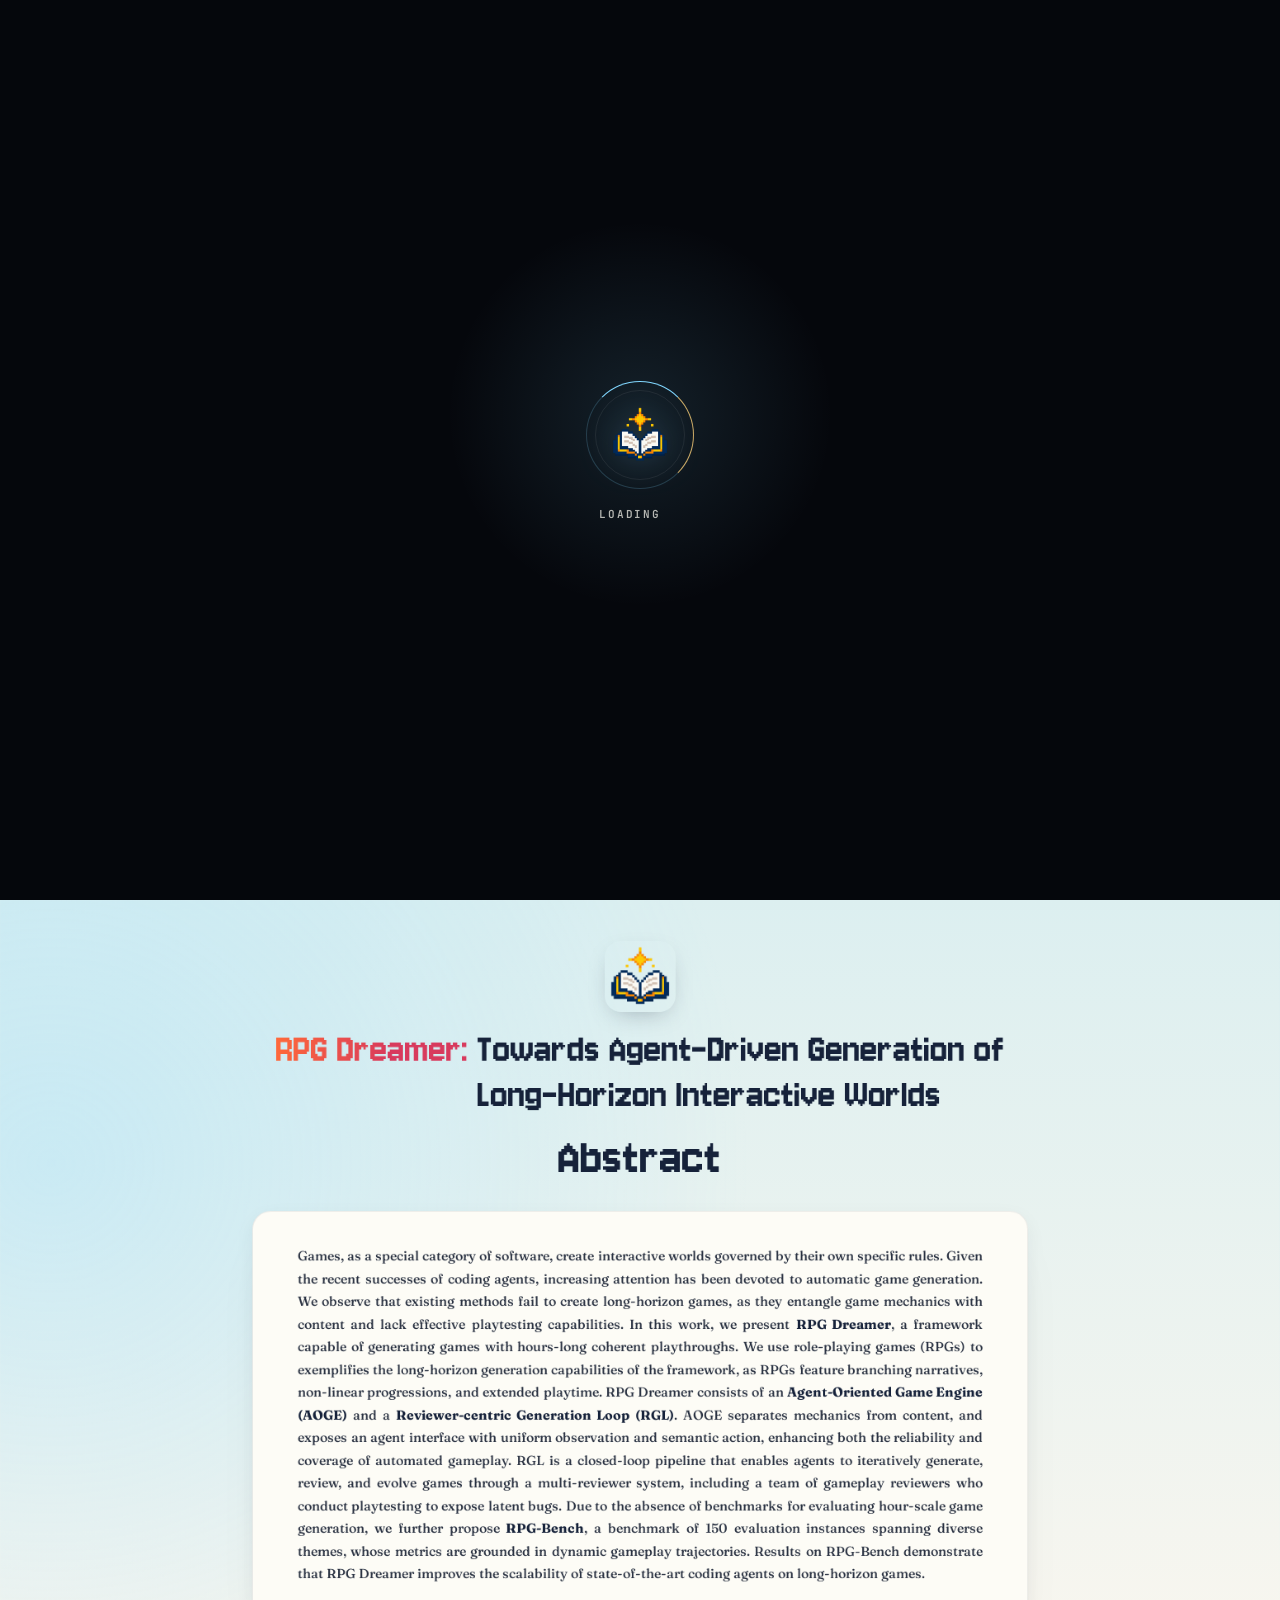
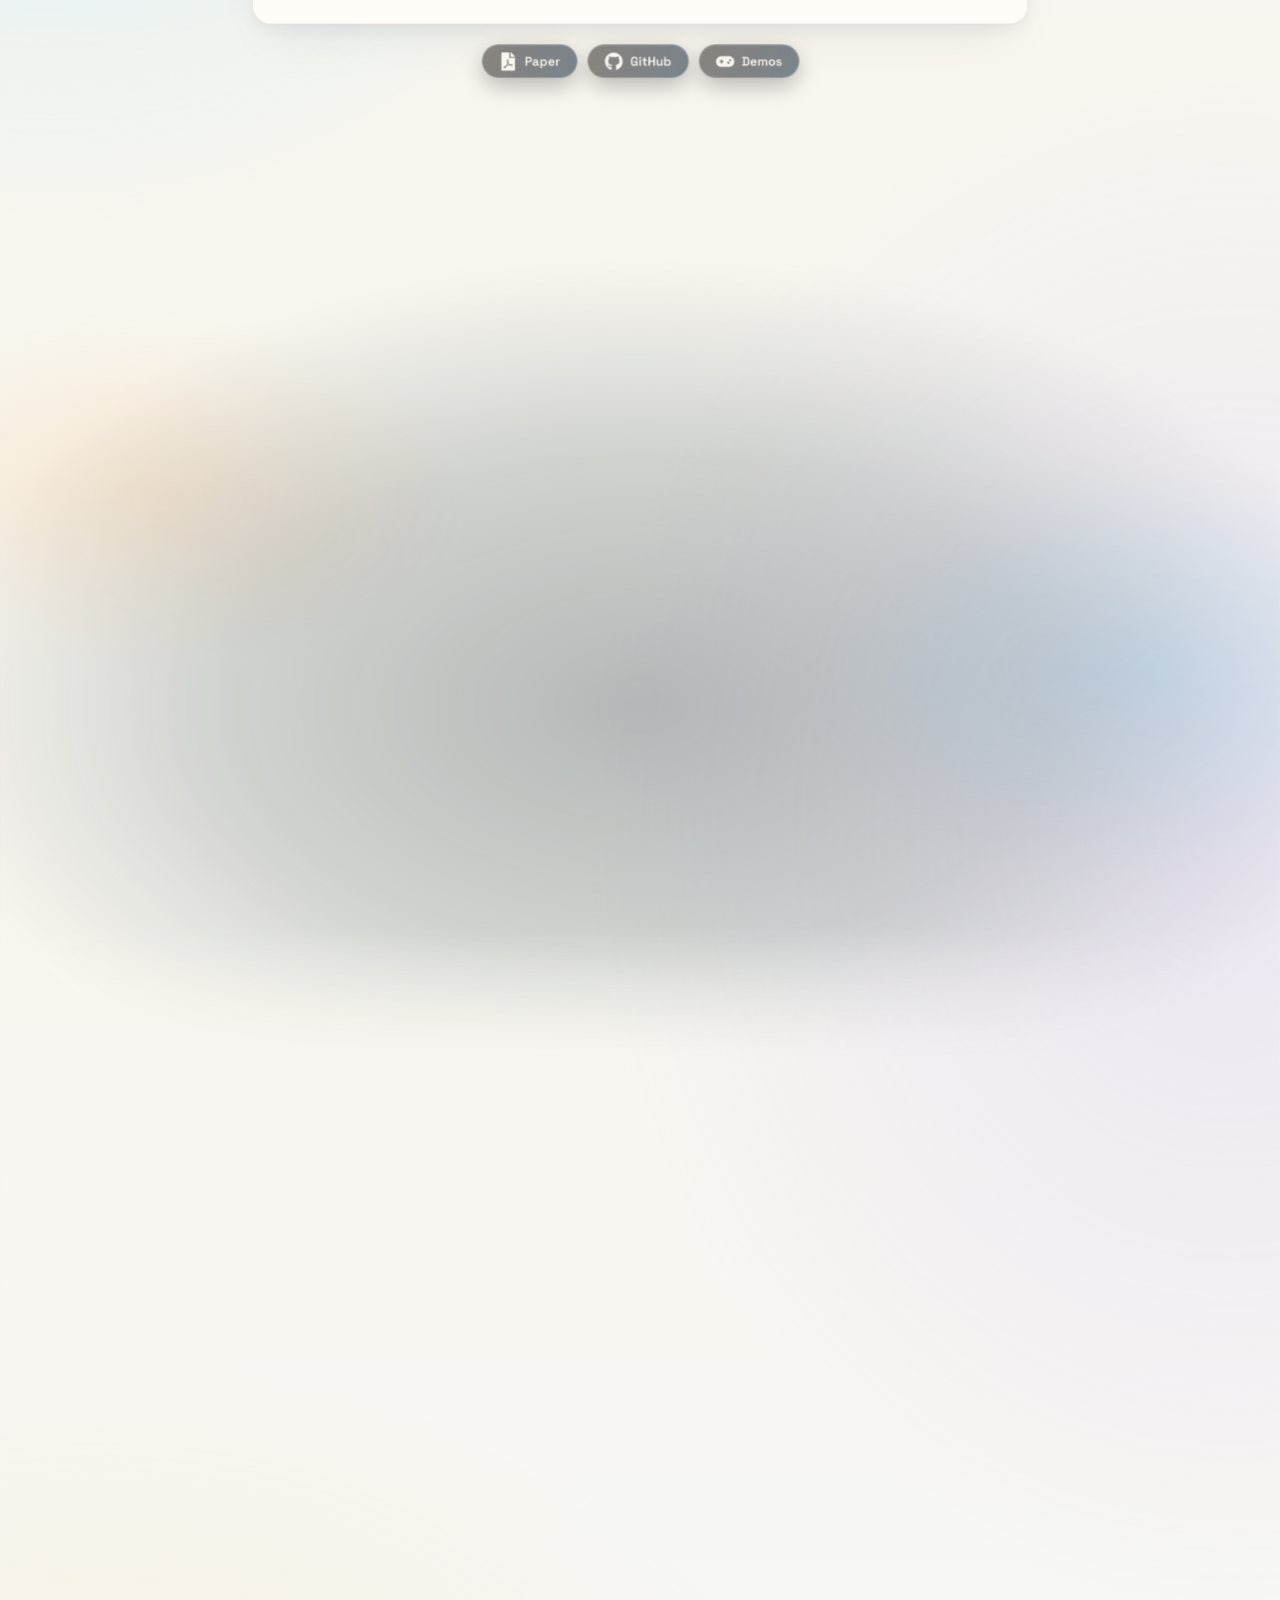
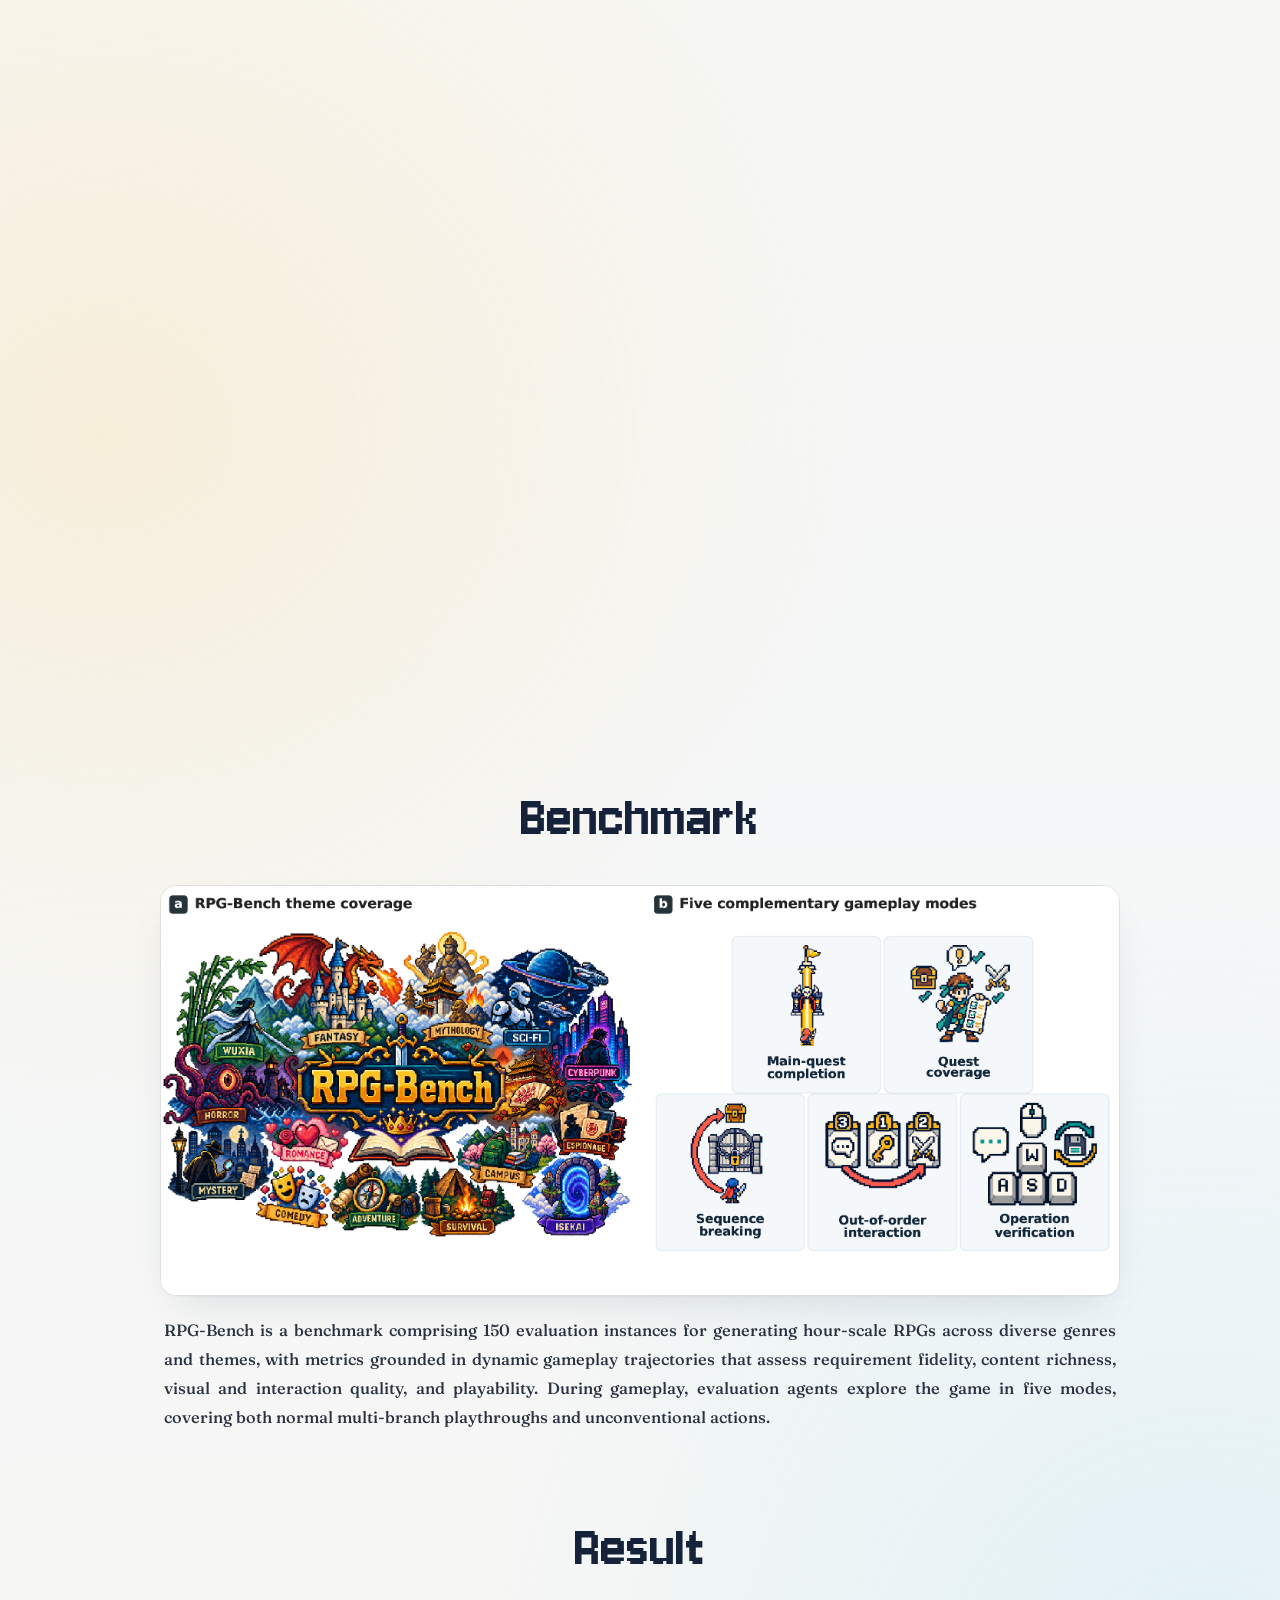
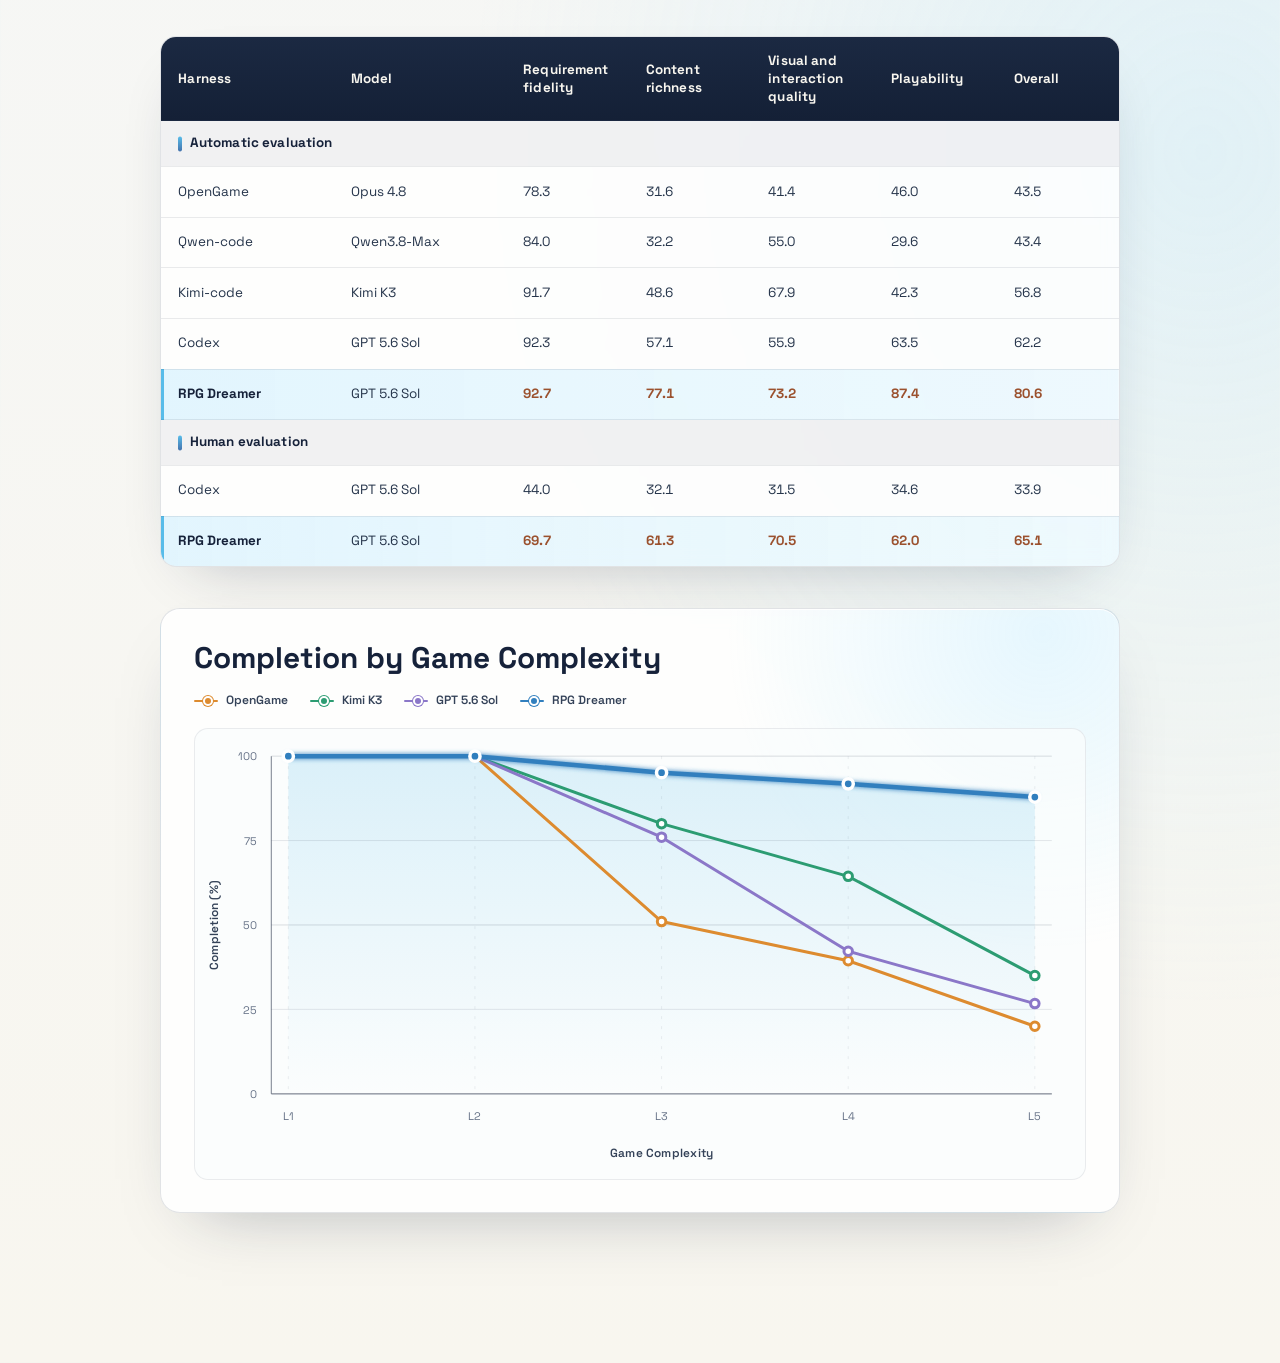
==== index.html @ 5be33943 "Preview GTA VI on the Chinese console title only" ====
<!DOCTYPE html>
<html lang="en">
<head>
<meta charset="UTF-8">
<meta name="viewport" content="width=device-width, initial-scale=1.0">
<title>RPG Dreamer</title>
<link rel="icon" type="image/png" href="logo.png">
<meta name="description" content="RPG Dreamer is an AI-native game development studio for turning natural language into playable web games.">
<style>
* { margin: 0; padding: 0; box-sizing: border-box; }
html {
  scroll-behavior: smooth;
  scroll-padding-top: 82px;
}

:root {
  --ink: #101016;
  --paper: #f8f6ef;
  --mist: #dfeaf0;
  --ember: #ff7a3d;
  --gold: #ffd27a;
  --cyan: #80d7ff;
  --violet: #b6a3ff;
  --blue: #183a57;
  --muted: #6e7682;
  --line: rgba(255,255,255,0.16);
  --content-max: 960px;
  --content-gutter: 18px;
  --serif: "Fraunces", "Cormorant Garamond", Georgia, serif;
  --sans: "Space Grotesk", "Satoshi", "Avenir Next", sans-serif;
  --mono: "JetBrains Mono", "IBM Plex Mono", monospace;
}

body {
  font-family: var(--sans);
  background: #05070c;
  color: var(--paper);
  line-height: 1.55;
  overflow-x: hidden;
  -webkit-font-smoothing: antialiased;
}

body.is-page-loading {
  overflow: hidden;
}

.page-loader {
  position: fixed;
  z-index: 200000;
  inset: 0;
  display: grid;
  place-content: center;
  justify-items: center;
  gap: 20px;
  background:
    radial-gradient(circle at 50% 46%, rgba(128, 215, 255, 0.12), transparent 24%),
    #05070c;
  color: #f8f6ef;
  opacity: 1;
  visibility: visible;
  transition: opacity 520ms ease, visibility 520ms step-end;
}

.page-loader.is-leaving {
  opacity: 0;
  visibility: hidden;
  pointer-events: none;
}

.page-loader-mark {
  position: relative;
  width: 108px;
  height: 108px;
  display: grid;
  place-items: center;
}

.page-loader-mark::before,
.page-loader-mark::after {
  content: "";
  position: absolute;
  inset: 0;
  border: 1px solid rgba(128, 215, 255, 0.2);
  border-radius: 50%;
}

.page-loader-mark::before {
  border-top-color: #80d7ff;
  border-right-color: rgba(255, 210, 122, 0.78);
  animation: pageLoaderSpin 1.3s linear infinite;
}

.page-loader-mark::after {
  inset: 9px;
  border-color: rgba(255, 255, 255, 0.07);
}

.page-loader-logo {
  width: 66px;
  height: 66px;
  object-fit: contain;
  filter: drop-shadow(0 0 18px rgba(128, 215, 255, 0.2));
  animation: pageLoaderPulse 1.6s ease-in-out infinite;
}

.page-loader-label {
  margin: 0;
  color: rgba(248, 246, 239, 0.72);
  font: 600 11px/1 var(--mono);
  letter-spacing: 0.16em;
  text-transform: uppercase;
}

.page-loader-label::after {
  content: "";
  display: inline-block;
  width: 1.8em;
  animation: pageLoaderDots 1.2s steps(4, end) infinite;
}

@keyframes pageLoaderSpin {
  to { transform: rotate(360deg); }
}

@keyframes pageLoaderPulse {
  50% { transform: scale(0.94); opacity: 0.74; }
}

@keyframes pageLoaderDots {
  0% { content: ""; }
  25% { content: "."; }
  50% { content: ".."; }
  75%, 100% { content: "..."; }
}

@media (prefers-reduced-motion: reduce) {
  .page-loader-mark::before,
  .page-loader-logo,
  .page-loader-label::after {
    animation: none;
  }
}

a { color: inherit; text-decoration: none; }
img, video { max-width: 100%; display: block; }

.page {
  position: relative;
  z-index: 3;
  isolation: isolate;
}

/* One continuous canvas runs behind every post-hero section. Large, widely
   spaced glows cross section boundaries so the page reads as one composition
   instead of a stack of individually painted panels. */
.page::before {
  content: "";
  position: absolute;
  top: 100svh;
  right: 0;
  bottom: 0;
  left: 0;
  z-index: -1;
  pointer-events: none;
  background:
    radial-gradient(ellipse 76% 18% at 4% 5%, rgba(128, 215, 255, 0.28), transparent 72%),
    radial-gradient(ellipse 68% 20% at 96% 29%, rgba(182, 163, 255, 0.20), transparent 74%),
    radial-gradient(ellipse 82% 18% at 8% 52%, rgba(255, 210, 122, 0.22), transparent 74%),
    radial-gradient(ellipse 78% 22% at 94% 77%, rgba(128, 215, 255, 0.18), transparent 74%),
    linear-gradient(180deg, #dceff0 0%, #f8f6ef 14%, #f8f6ef 30%, #f5f7f8 59%, #f8f6ef 100%);
}

.nav {
  position: fixed;
  top: 0;
  left: 0;
  right: 0;
  z-index: 20;
  display: flex;
  align-items: center;
  justify-content: space-between;
  gap: 24px;
  padding: 22px clamp(var(--content-gutter), 8.2vw, calc(var(--content-gutter) + 100px));
  color: rgba(248,246,239,0.78);
  font-family: var(--mono);
  font-size: 12px;
  text-transform: uppercase;
  background: linear-gradient(180deg, rgba(5,7,12,0.78), rgba(5,7,12,0));
  transition: color 240ms ease, background 240ms ease, box-shadow 240ms ease;
}

.brand {
  display: flex;
  flex: 0 0 auto;
  align-items: center;
  gap: 10px;
  font-family: "Jersey 10", var(--mono);
  font-weight: 400;
  font-synthesis: none;
  text-transform: none;
  font-size: 20px;
  line-height: 1;
  color: var(--paper);
  transition: color 240ms ease;
}

body:not(.hero-in-view) .nav {
  color: rgba(22, 34, 58, 0.76);
  background: linear-gradient(180deg, rgba(247, 250, 248, 0.94), rgba(247, 250, 248, 0.72) 58%, rgba(247, 250, 248, 0));
  box-shadow: 0 -1px 0 rgba(22, 34, 58, 0.06) inset;
}

body:not(.hero-in-view) .brand {
  color: #16223a;
}

.brand img {
  width: 30px;
  height: 30px;
  border-radius: 7px;
}

.nav-links {
  display: flex;
  flex: 1 1 auto;
  min-width: 0;
  align-items: center;
  justify-content: flex-end;
  gap: clamp(16px, 3.4vw, 34px);
}

.nav-links a,
.nav-links button {
  opacity: 0.72;
  transition: opacity 180ms ease, color 180ms ease;
}

.nav-links button {
  padding: 0;
  border: 0;
  background: transparent;
  color: inherit;
  font-family: inherit;
  font-size: inherit;
  font-weight: inherit;
  text-transform: inherit;
  cursor: pointer;
}

.nav-links a:hover,
.nav-links button:hover {
  opacity: 1;
  color: var(--gold);
}

.hero {
  position: relative;
  min-height: 100svh;
  overflow: hidden;
  display: grid;
  place-items: center;
  isolation: isolate;
  background: linear-gradient(180deg, #05070c 0%, #07111a 64%, #bedde0 90%, #dceff0 100%);
}

.hero::before {
  content: "";
  position: absolute;
  inset: 0;
  z-index: 1;
  background:
    radial-gradient(ellipse at center, rgba(5,7,12,0) 0%, rgba(5,7,12,0.22) 62%, rgba(5,7,12,0.55) 100%),
    linear-gradient(180deg, rgba(5,7,12,0.10), rgba(5,7,12,0.45));
  pointer-events: none;
}

.hero-content {
  position: relative;
  z-index: 6;
  text-align: center;
}

.hero-brand {
  position: relative;
  display: flex;
  align-items: center;
  justify-content: center;
  width: fit-content;
  margin-inline: auto;
  gap: clamp(4px, 0.8vw, 8px);
}

.hero-logo {
  height: auto;
  flex: 0 0 auto;
}

.hero-title {
  font-family: "Jersey 10", var(--mono);
  font-weight: 400;
  font-synthesis: none;
  letter-spacing: 0;
  white-space: nowrap;
  flex: 0 0 auto;
}

.section {
  position: relative;
  padding: clamp(92px, 15vw, 150px) max(var(--content-gutter), calc((100% - var(--content-max)) / 2));
  min-height: 100svh;
  display: grid;
  grid-template-columns: minmax(0, 1fr);
  place-items: center;
}

.paper-section {
  background: transparent;
  color: var(--ink);
}

.section-inner {
  width: 100%;
  max-width: var(--content-max);
  margin: 0 auto;
  container-type: inline-size;
}

.eyebrow {
  font-family: var(--mono);
  font-size: 12px;
  text-transform: uppercase;
  letter-spacing: 0;
  color: color-mix(in srgb, var(--blue) 72%, var(--muted));
  margin-bottom: 18px;
}

.section-title {
  font-family: var(--sans);
  font-size: clamp(40px, 9.2cqi, 92px);
  font-weight: 800;
  line-height: 0.98;
  letter-spacing: 0;
  max-width: 880px;
}

.section-title .flow {
  color: transparent;
  background: linear-gradient(110deg, #101016 0%, #ff7a3d 28%, #326b99 55%, #101016 88%);
  background-size: 220% auto;
  -webkit-background-clip: text;
  background-clip: text;
  animation: titleFlow 10s linear infinite;
}

.lead {
  max-width: 830px;
  margin-top: 28px;
  color: #3b4652;
  font-family: var(--serif);
  font-size: clamp(20px, 2.9cqi, 29px);
  line-height: 1.55;
}

.abstract-logo {
  display: block;
  width: clamp(64px, 9.2cqi, 92px);
  height: auto;
  margin: 0 auto 20px;
  border-radius: 20px;
  box-shadow: 0 10px 30px -12px rgba(22, 34, 58, 0.35);
}

.paper-heading {
  font-family: var(--sans);
  font-size: clamp(42px, 6.4cqi, 64px);
  font-weight: 800;
  line-height: 1.05;
  letter-spacing: -0.01em;
  text-align: center;
  color: #16223a;
  margin: 0 0 34px;
}

.dark-section .paper-heading {
  color: #16223a;
}

.abstract-paper-title {
  font-family: "Jersey 10", var(--mono);
  font-size: clamp(30px, 5cqi, 50px);
  font-weight: 400;
  font-synthesis: none;
  text-align: center;
  margin: 0 auto 16px;
  white-space: nowrap;
  line-height: 1.1;
  letter-spacing: 0;
  color: #16223a;
}

#abstract .paper-heading {
  font-family: "Jersey 10", var(--mono);
  font-size: clamp(42px, 6.4cqi, 64px);
  font-weight: 400;
  font-synthesis: none;
  letter-spacing: 0;
}

#demos .paper-heading,
#overview .paper-heading,
#result .paper-heading {
  font-family: "Jersey 10", var(--mono);
  font-weight: 400;
  font-synthesis: none;
  letter-spacing: 0;
}

@media (max-width: 640px) {
  .abstract-paper-title { white-space: normal; }
  #abstract .abstract-title-grid {
    grid-template-columns: minmax(0, 1fr);
    width: 100%;
  }
  #abstract .abstract-title-grid > * {
    grid-column: 1;
    text-align: center;
  }
}

.abstract-scaler,
.abstract-stage {
  width: 100%;
  max-width: 100%;
}

.abstract-paper-title .brand-accent {
  background: linear-gradient(95deg, #ff6a3a 0%, #d83a5d 60%);
  -webkit-background-clip: text;
  background-clip: text;
  color: transparent;
}

.abstract-title-grid {
  display: grid;
  grid-template-columns: max-content max-content;
  justify-content: center;
  column-gap: 0.22em;
}

.abstract-title-lead,
.abstract-title-continuation {
  grid-column: 2;
  text-align: left;
}

.abstract-panel {
  max-width: 880px;
  margin: 0 auto;
  padding: clamp(32px, 4.8cqi, 48px) clamp(28px, 5.6cqi, 56px) clamp(36px, 5.2cqi, 52px);
  background: #fdfcf6;
  border: 1px solid rgba(22, 34, 58, 0.08);
  border-radius: 22px;
  box-shadow:
    0 1px 2px rgba(22, 34, 58, 0.04),
    0 8px 24px rgba(22, 34, 58, 0.06),
    0 32px 64px -24px rgba(22, 34, 58, 0.08);
}

.abstract-panel .abstract-body {
  font-family: var(--serif);
  color: #2a3242;
  font-size: clamp(15px, 1.7cqi, 17px);
  line-height: 1.78;
  margin: 0;
  max-width: none;
  text-align: justify;
  hyphens: auto;
}

.abstract-panel strong {
  font-weight: 700;
  color: #16223a;
}

.hero-actions {
  display: flex;
  justify-content: center;
  gap: 12px;
}

.paper-btn {
  display: inline-flex;
  align-items: center;
  gap: 9px;
  padding: 8px 20px;
  border-radius: 999px;
  background:
    linear-gradient(110deg, rgba(255, 210, 122, 0.12), rgba(255, 255, 255, 0.05) 48%, rgba(128, 215, 255, 0.12)),
    rgba(8, 13, 23, 0.52);
  border: 1px solid rgba(255, 255, 255, 0.24);
  color: #f8f6ef;
  font-family: var(--sans);
  font-size: 15px;
  font-weight: 600;
  box-shadow:
    0 10px 28px rgba(0, 0, 0, 0.26),
    inset 0 1px 0 rgba(255, 255, 255, 0.1);
  backdrop-filter: blur(16px) saturate(115%);
  -webkit-backdrop-filter: blur(16px) saturate(115%);
  transition: transform 160ms ease, background 160ms ease, box-shadow 160ms ease, border-color 160ms ease;
  cursor: pointer;
}

.paper-btn:hover {
  transform: translateY(-2px);
  background:
    linear-gradient(110deg, rgba(255, 210, 122, 0.2), rgba(255, 255, 255, 0.08) 48%, rgba(128, 215, 255, 0.2)),
    rgba(8, 13, 23, 0.6);
  border-color: rgba(255, 255, 255, 0.38);
  box-shadow:
    0 14px 32px rgba(0, 0, 0, 0.32),
    0 0 22px rgba(128, 215, 255, 0.08),
    inset 0 1px 0 rgba(255, 255, 255, 0.14);
}

.paper-btn svg {
  width: 22px;
  height: 22px;
  flex: 0 0 auto;
  fill: currentColor;
}

/* The abstract uses the same fixed 960px design track as the rest of the page.
   It stays at that size while space allows, then scales down uniformly to fit
   the available viewport without ever being enlarged beyond the design size.
   The outer scaler follows the transformed footprint to avoid phantom overflow.
   Narrow, short, and touch-only screens use the normal responsive flow. */
@media (min-width: 900px) and (min-height: 760px) and (orientation: landscape) and (hover: hover) and (pointer: fine) {
  #abstract.abstract-fit {
    height: calc(100svh - 82px);
    min-height: 0;
    padding-block: clamp(28px, 4.5vmin, 72px);
    padding-inline: max(var(--content-gutter), calc((100% - var(--content-max)) / 2));
    overflow: hidden;
  }
  #abstract.abstract-fit .abstract-stage {
    width: var(--content-max);
    max-width: none;
    transform-origin: top left;
    will-change: transform;
  }
  /* Pin the responsive sizes to constants so the stage's natural box does not
     depend on the viewport — the transform does the scaling, not vw units. */
  #abstract.abstract-fit .abstract-logo { width: 86px; margin-bottom: 18px; }
  #abstract.abstract-fit .abstract-paper-title { font-size: 50px; white-space: normal; }
  #abstract.abstract-fit .paper-heading { font-size: 64px; margin-bottom: 30px; }
  #abstract.abstract-fit .abstract-panel { max-width: 940px; padding: 40px 54px 46px; }
  #abstract.abstract-fit .abstract-body { font-size: 16px; line-height: 1.72; }
}

.overview-figure {
  width: 100%;
  max-width: var(--content-max);
  margin: 46px auto 0;
  scroll-margin-top: 96px;
}

.overview-figure img {
  display: block;
  width: 100%;
  height: auto;
  border: 1px solid rgba(22, 34, 58, 0.1);
  border-radius: 16px;
  box-shadow:
    0 1px 2px rgba(22, 34, 58, 0.04),
    0 18px 44px -20px rgba(22, 34, 58, 0.16);
}

.overview-gallery {
  display: grid;
  gap: clamp(42px, 7.6cqi, 76px);
  margin-top: 0;
}

.overview-gallery .overview-figure {
  margin-top: 0;
}

.overview-method-stack {
  display: grid;
  gap: clamp(42px, 5.8cqi, 58px);
}

.overview-method-item {
  margin: 0;
}

.overview-figure-caption {
  display: block;
  width: 100%;
  margin: 16px auto 0;
  padding: 4px 4px 0;
  color: #2a3242;
  font-family: var(--serif);
  font-size: clamp(15px, 1.7cqi, 17px);
  line-height: 1.78;
  text-align: justify;
  hyphens: auto;
}

.overview-figure-caption strong {
  color: #16223a;
  font-weight: 700;
}

.feature-strip {
  margin-top: 56px;
  display: grid;
  grid-template-columns: repeat(3, 1fr);
  border-top: 1px solid rgba(16,16,22,0.12);
  border-bottom: 1px solid rgba(16,16,22,0.12);
}

.feature-strip article {
  padding: 30px clamp(18px, 3.4cqi, 34px);
  border-right: 1px solid rgba(16,16,22,0.12);
}

.feature-strip article:last-child { border-right: 0; }
.feature-strip h3 { font-size: 18px; margin-bottom: 8px; }
.feature-strip p { color: #596573; font-size: 15px; }

.dark-section {
  background: transparent;
  color: var(--ink);
  overflow: clip;
  isolation: isolate;
}

.dark-section::before {
  content: "";
  position: absolute;
  z-index: -1;
  inset: 1% -8% 0;
  background:
    radial-gradient(ellipse 58% 56% at 50% 62%, rgba(48, 65, 76, 0.34) 0%, rgba(66, 83, 92, 0.22) 48%, rgba(92, 111, 120, 0.1) 70%, transparent 86%),
    radial-gradient(ellipse 28% 24% at 17% 39%, rgba(255, 178, 104, 0.2), transparent 78%),
    radial-gradient(ellipse 30% 28% at 84% 58%, rgba(128, 215, 255, 0.22), transparent 80%);
  filter: blur(8px);
  -webkit-mask-image: linear-gradient(180deg, transparent 0%, #000 16%, #000 86%, transparent 100%);
  mask-image: linear-gradient(180deg, transparent 0%, #000 16%, #000 86%, transparent 100%);
  pointer-events: none;
}

.dark-section .section-inner {
  position: relative;
  z-index: 1;
}

#demos {
  padding-top: 48px;
  padding-bottom: 42px;
}

#overview {
  padding-top: 42px;
  padding-bottom: 42px;
}

#result {
  padding-top: 42px;
}

.demo-head {
  position: relative;
  z-index: 1;
  text-align: center;
  max-width: 900px;
  margin: 0 auto 18px;
}

#demos .paper-heading {
  margin-bottom: 0;
}

#demos .rpg-play-demo {
  margin-top: 0;
}

.demo-head .section-title {
  margin: 0 auto;
}

.demo-head .lead {
  margin-left: auto;
  margin-right: auto;
  color: #596573;
}

/* ---------- Studio ---------- */

.studio-head {
  text-align: center;
}

.studio-intro {
  max-width: 680px;
  margin: -14px auto 0;
  color: #596573;
  font-family: var(--serif);
  font-size: clamp(16px, 1.9cqi, 19px);
  text-align: center;
}

.dash-flow {
  margin-top: 30px;
}

.dash-panel {
  margin: 0;
  padding-top: 64px;
  opacity: 0;
  transform: translateY(56px) scale(0.97);
  filter: blur(8px);
  transition:
    opacity 950ms cubic-bezier(.16,1,.3,1),
    transform 950ms cubic-bezier(.16,1,.3,1),
    filter 950ms cubic-bezier(.16,1,.3,1);
}

.dash-panel.visible {
  opacity: 1;
  transform: translateY(0) scale(1);
  filter: blur(0);
}

.dash-panel figcaption {
  display: flex;
  align-items: baseline;
  gap: 14px;
  margin-bottom: 16px;
}

.panel-num {
  font-family: var(--mono);
  font-size: 12px;
  color: #b0653c;
}

.panel-name {
  font-family: var(--sans);
  font-size: clamp(19px, 2.4cqi, 24px);
  font-weight: 700;
  color: #16223a;
}

.result-compare {
  width: 100%;
  max-width: var(--content-max);
  margin: clamp(30px, 5.8cqi, 58px) auto 0;
}

#result .studio-head {
  width: 100%;
  max-width: var(--content-max);
  margin: 0 auto;
  text-align: left;
}

#result .paper-heading {
  text-align: center;
}

#result,
#result .result-table,
#result .result-table thead th,
#result .result-table .result-group th,
#result .result-chart-title,
#result .result-chart-svg .chart-tick,
#result .result-chart-svg .chart-axis-title {
  font-family: var(--sans);
}

.result-table-wrap {
  overflow-x: hidden;
  border: 1px solid rgba(22, 34, 58, 0.12);
  border-radius: 16px;
  background: rgba(255, 255, 255, 0.82);
  box-shadow:
    0 24px 60px -34px rgba(22, 34, 58, 0.32),
    0 1px 0 rgba(255, 255, 255, 0.84) inset;
  backdrop-filter: blur(8px);
  scrollbar-width: thin;
}

.result-table {
  width: 100%;
  min-width: 0;
  table-layout: fixed;
  border-collapse: collapse;
  color: #26354b;
  font-size: clamp(8px, 1.4cqi, 14px);
  font-variant-numeric: tabular-nums;
}

.result-table col:nth-child(1) { width: 18%; }
.result-table col:nth-child(2) { width: 18%; }
.result-table col:nth-child(n + 3) { width: 12.8%; }

.result-table th,
.result-table td {
  padding: clamp(7px, 1.5cqi, 15px) clamp(4px, 1.8cqi, 18px);
  border-bottom: 1px solid rgba(22, 34, 58, 0.09);
  text-align: left;
  white-space: nowrap;
}

.result-table thead th {
  background: linear-gradient(180deg, #1b2942, #142036);
  color: #f8f6ef;
  font-family: var(--mono);
  font-size: clamp(8px, 1.4cqi, 14px);
  font-weight: 700;
  line-height: 1.35;
  letter-spacing: 0.01em;
  white-space: normal;
}

.result-table .result-group th {
  position: relative;
  padding-top: 12px;
  padding-bottom: 12px;
  padding-left: clamp(18px, 3cqi, 30px);
  background: rgba(22, 34, 58, 0.055);
  color: #16223a;
  font-family: var(--mono);
  font-size: clamp(8px, 1.4cqi, 14px);
  font-weight: 700;
  letter-spacing: 0.01em;
  text-align: left;
}

.result-table .result-group th::before {
  content: "";
  position: absolute;
  top: 50%;
  left: clamp(8px, 1.8cqi, 18px);
  width: 4px;
  height: 15px;
  border-radius: 999px;
  background: linear-gradient(180deg, #58bce9, #4472ac);
  transform: translateY(-50%);
}

.result-table tbody:last-child tr:last-child td {
  border-bottom: 0;
}

.result-table tbody tr:not(.result-group):hover {
  background: rgba(128, 215, 255, 0.08);
}

.result-table .is-rpgdreamer {
  background: linear-gradient(90deg, rgba(128, 215, 255, 0.22), rgba(128, 215, 255, 0.11));
  box-shadow: inset 3px 0 #58bce9;
}

.result-table .is-rpgdreamer td:first-child {
  color: #16223a;
  font-weight: 700;
}

.result-table .is-rpgdreamer strong {
  color: #9b512e;
  font-weight: 800;
}

.result-chart-card {
  position: relative;
  overflow: hidden;
  margin: clamp(26px, 4.2cqi, 42px) 0 0;
  padding: clamp(22px, 3.4cqi, 34px);
  border: 1px solid rgba(22, 34, 58, 0.12);
  border-radius: 20px;
  background:
    radial-gradient(circle at 92% 4%, rgba(128, 215, 255, 0.18), transparent 30%),
    rgba(255, 255, 255, 0.84);
  box-shadow:
    0 28px 68px -38px rgba(22, 34, 58, 0.36),
    0 1px 0 rgba(255, 255, 255, 0.9) inset;
  backdrop-filter: blur(8px);
}

.result-chart-head {
  position: relative;
  z-index: 1;
  margin-bottom: 16px;
}

.result-chart-title {
  color: #16223a;
  font-family: var(--sans);
  font-size: clamp(22px, 3.1cqi, 31px);
  font-weight: 700;
  line-height: 1.15;
}

.result-chart-legend {
  position: relative;
  z-index: 1;
  display: flex;
  flex-wrap: wrap;
  gap: 10px 22px;
  margin-bottom: 18px;
  color: #344258;
  font-size: 12px;
  font-weight: 600;
}

.result-legend-item {
  display: inline-flex;
  align-items: center;
  gap: 8px;
  margin: -5px -7px;
  padding: 5px 7px;
  border: 0;
  border-radius: 8px;
  background: transparent;
  color: inherit;
  font: inherit;
  cursor: pointer;
  transition: color 180ms ease, background 180ms ease;
}

.result-legend-item:hover,
.result-legend-item:focus-visible,
.result-legend-item.is-selected {
  background: rgba(22, 34, 58, 0.07);
  color: #16223a;
  outline: none;
}

.result-legend-swatch {
  position: relative;
  width: 24px;
  height: 10px;
  color: var(--series-color);
}

.result-legend-swatch::before,
.result-legend-swatch::after {
  content: "";
  position: absolute;
  top: 50%;
  transform: translateY(-50%);
}

.result-legend-swatch::before {
  right: 0;
  left: 0;
  height: 2px;
  border-radius: 999px;
  background: currentColor;
}

.result-legend-swatch::after {
  left: 9px;
  width: 6px;
  height: 6px;
  border: 2px solid #fff;
  border-radius: 50%;
  background: currentColor;
  box-shadow: 0 0 0 1px currentColor;
}

.result-chart-plot {
  position: relative;
  z-index: 1;
  overflow-x: hidden;
  border: 1px solid rgba(22, 34, 58, 0.08);
  border-radius: 14px;
  background: rgba(250, 252, 252, 0.74);
  scrollbar-width: thin;
}

.result-chart-svg {
  display: block;
  width: 100%;
  min-width: 0;
  height: auto;
}

.result-chart-svg .chart-grid {
  stroke: rgba(22, 34, 58, 0.1);
  stroke-width: 1;
  vector-effect: non-scaling-stroke;
}

.result-chart-svg .chart-grid.is-major {
  stroke: rgba(22, 34, 58, 0.15);
}

.result-chart-svg .chart-guide {
  stroke: rgba(22, 34, 58, 0.07);
  stroke-width: 1;
  stroke-dasharray: 3 7;
  vector-effect: non-scaling-stroke;
}

.result-chart-svg .chart-axis {
  stroke: rgba(22, 34, 58, 0.46);
  stroke-width: 1.25;
  vector-effect: non-scaling-stroke;
}

.result-chart-svg .chart-tick,
.result-chart-svg .chart-axis-title {
  fill: #667287;
  font-family: var(--mono);
  font-size: 13px;
}

.result-chart-svg .chart-axis-title {
  fill: #344258;
  font-size: 14px;
  font-weight: 600;
  letter-spacing: 0.02em;
}

.result-chart-svg .series-line {
  fill: none;
  stroke: var(--series-color);
  stroke-width: 3;
  stroke-linecap: round;
  stroke-linejoin: round;
  vector-effect: non-scaling-stroke;
  transition: stroke-width 180ms ease, opacity 180ms ease;
}

.result-chart-svg .series {
  opacity: 1;
  transition: opacity 180ms ease;
}

.result-chart-svg.is-filtering .series:not(.is-active) {
  opacity: 0.16;
}

.result-chart-svg .series:hover .series-line,
.result-chart-svg .series:focus-within .series-line {
  stroke-width: 4.5;
}

.result-chart-svg .series-point {
  fill: #fff;
  stroke: var(--series-color);
  stroke-width: 3;
  vector-effect: non-scaling-stroke;
  transition: r 180ms ease, stroke-width 180ms ease;
}

.result-chart-svg .series-point:hover,
.result-chart-svg .series-point:focus {
  r: 8px;
  outline: none;
  stroke-width: 4;
}

.result-chart-svg .series-rpg .series-line {
  stroke-width: 4.5;
  filter: url(#rpg-line-glow);
}

.result-chart-svg .series-rpg .series-point {
  fill: var(--series-color);
  stroke: #fff;
  stroke-width: 3.5;
}

.result-chart-card.visible .series-line {
  animation: resultChartDraw 1100ms cubic-bezier(.16, 1, .3, 1) both;
  animation-delay: var(--draw-delay, 0ms);
  stroke-dasharray: 1600;
  stroke-dashoffset: 1600;
}

@keyframes resultChartDraw {
  to { stroke-dashoffset: 0; }
}

@media (prefers-reduced-motion: reduce) {
  .result-chart-card.visible .series-line {
    animation: none;
    stroke-dashoffset: 0;
  }
}

@media (max-width: 820px) {
  .result-chart-plot {
    margin-right: 0;
  }
}

@media (max-width: 640px) {
  .result-table col:nth-child(1),
  .result-table col:nth-child(2) {
    width: 20%;
  }

  .result-table col:nth-child(n + 3) {
    width: 12%;
  }

  .result-table {
    min-width: 0;
  }

  .result-table-wrap {
    margin-right: 0;
  }

  .result-table .result-group th {
    padding-left: 21px;
  }

  .result-table .result-group th::before {
    left: 8px;
    width: 3px;
    height: 14px;
  }
}

.code-soon-toast {
  position: fixed;
  z-index: 1000;
  left: 50%;
  bottom: 32px;
  padding: 12px 18px;
  border: 1px solid rgba(255, 210, 122, 0.42);
  border-radius: 999px;
  background: rgba(8, 13, 23, 0.94);
  color: #f8f6ef;
  box-shadow: 0 16px 42px rgba(0, 0, 0, 0.34);
  font-family: var(--sans);
  font-size: 14px;
  opacity: 0;
  pointer-events: none;
  transform: translate(-50%, 12px);
  transition: opacity 180ms ease, transform 180ms ease;
}

.code-soon-toast.visible {
  opacity: 1;
  transform: translate(-50%, 0);
}


.panel-media {
  overflow: hidden;
  border-radius: 16px;
  border: 1px solid rgba(22, 34, 58, 0.16);
  background: #0b0c10;
  box-shadow:
    0 1px 2px rgba(22, 34, 58, 0.06),
    0 24px 56px -20px rgba(22, 34, 58, 0.32);
}

.panel-media img {
  width: 100%;
  aspect-ratio: 2557 / 1285;
  object-fit: cover;
  cursor: zoom-in;
  transform: translateY(var(--para, 0)) scale(1.05);
  will-change: transform;
}

/* ---------- Overview ---------- */

.overview-section {
  background: transparent;
}

.overview-section .section-inner {
  width: 100%;
  max-width: var(--content-max);
}

.overview-head {
  text-align: center;
  margin: 0 auto 26px;
}

.overview-head .eyebrow {
  margin-bottom: 0;
}

.overview-figure img { cursor: zoom-in; }

/* Overview figures share the 960px content track and retain their design size
   until that track reaches the viewport gutters. */
@media (min-width: 900px) {
  .overview-section {
    padding-top: clamp(84px, 9vh, 130px);
    padding-bottom: clamp(48px, 6vh, 96px);
  }

  .overview-section .section-inner {
    width: 100%;
    max-width: var(--content-max);
  }

  .overview-figure {
    width: 100%;
    max-width: var(--content-max);
    margin-top: clamp(20px, 3vh, 40px);
  }

  .overview-figure img {
    width: 100%;
    max-width: none;
    max-height: none;
  }

}

.lightbox {
  position: fixed;
  inset: 0;
  z-index: 60;
  display: grid;
  place-items: center;
  padding: 4vmin;
  background: rgba(5, 7, 12, 0.93);
  backdrop-filter: blur(6px);
  cursor: zoom-out;
}

.lightbox[hidden] { display: none; }

.lightbox img {
  max-width: min(var(--content-max), 94vw);
  max-height: 92vh;
  width: auto;
  height: auto;
  border-radius: 10px;
  background: #fff;
  padding: 12px;
}

.reveal {
  opacity: 0;
  transform: translateY(26px);
  transition: opacity 800ms cubic-bezier(.16,1,.3,1), transform 800ms cubic-bezier(.16,1,.3,1);
}

.reveal.visible {
  opacity: 1;
  transform: translateY(0);
}

@media (max-width: 880px) {
  .nav {
    gap: 10px;
    font-size: clamp(8px, 1.25vw, 11px);
  }
  .brand {
    gap: 6px;
    font-size: clamp(15px, 2.2vw, 18px);
  }
  .brand img {
    width: 26px;
    height: 26px;
  }
  .nav-links {
    display: flex;
    gap: clamp(5px, 1.4vw, 12px);
  }
  .feature-strip,
  .studio-stage {
    grid-template-columns: 1fr;
  }
  .feature-strip article {
    border-right: 0;
    border-bottom: 1px solid rgba(16,16,22,0.12);
  }
  .feature-strip article:last-child { border-bottom: 0; }
  .dash-panel { padding-top: 44px; }
}

@media (max-width: 360px) {
  .brand span { display: none; }
}

@media (max-width: 520px) {
  .hero-brand { gap: 3px; }
  .hero-logo { width: 17vw; }
  .hero-title { font-size: 14vw; }
  .hero-actions {
    --hero-actions-scale: 1;
    flex-wrap: wrap;
    justify-content: center;
    gap: 8px;
    width: calc(100vw - 24px);
  }
  .paper-btn {
    gap: 7px;
    padding: 9px 13px;
    font-size: 13px;
  }
  .paper-btn svg { width: 19px; height: 19px; }
}

@media (prefers-reduced-motion: reduce) {
  *, *::before, *::after {
    animation-duration: 0.01ms !important;
    animation-iteration-count: 1 !important;
    scroll-behavior: auto !important;
  }
}

/* Simplified static top page. */
.hero {
  min-height: 100svh;
  place-items: center;
  padding: clamp(28px, 6.8vw, 68px);
  padding-inline: max(14px, calc((100% - var(--content-max)) / 2));
}

.hero-image {
  position: absolute;
  inset: 0;
  width: 100%;
  height: 100%;
  object-fit: cover;
  object-position: center;
  transform: translateZ(0);
  backface-visibility: hidden;
  pointer-events: none;
  user-select: none;
  -webkit-user-drag: none;
}

.hero::before {
  background:
    linear-gradient(180deg, rgba(3, 8, 16, 0.12) 0%, rgba(3, 8, 16, 0.02) 58%, rgba(3, 8, 16, 0.12) 100%),
    linear-gradient(90deg, rgba(3, 8, 16, 0.12), transparent 35%, transparent 65%, rgba(3, 8, 16, 0.12));
}

.hero-content {
  width: auto;
  max-width: min(var(--content-max), calc(100% - 32px));
  padding: 24px 40px 24px 28px;
  margin: 0;
  opacity: 1;
  filter: none;
  transform: none;
  transform-origin: center;
  animation: none;
  border: 0;
  border-radius: 36px;
  background: rgba(5, 14, 28, 0.52);
  box-shadow: 0 16px 42px rgba(0, 0, 0, 0.24);
}

.hero-brand { gap: 24px; }

.hero-logo { width: clamp(96px, 14.4vw, 144px); }

.hero-wordmark {
  min-width: 0;
  display: flex;
  flex-direction: column;
  align-items: center;
}

.hero-title {
  margin: 0;
  color: #f8fbff;
  background: none;
  font-size: clamp(80px, 12vw, 120px);
  line-height: 1;
  animation: none;
  filter: drop-shadow(0 0 20px rgba(45, 184, 255, 0.22));
}

.hero-tagline {
  margin: -6px 0 0;
  color: rgba(248, 251, 255, 0.62);
  font: 400 clamp(20.7px, 3.02vw, 30.2px)/1.15 "Jersey 10", var(--mono);
  font-synthesis: none;
  letter-spacing: 0.08em;
  text-align: center;
  text-shadow: 0 0 16px rgba(45, 184, 255, 0.16);
  white-space: nowrap;
}


/* Resource links stay with the abstract instead of entering the top page. */
.hero-actions {
  position: static;
  width: auto;
  margin: 24px auto 0;
  opacity: 1;
  visibility: visible;
  translate: none;
  scale: 1;
  flex-wrap: wrap;
}

/* The persistent world montage is the only hero video. The opening dialogue
   is rendered as live text so the first clip does not need to be downloaded. */
.hero-image {
  z-index: 0;
  opacity: 1;
}

.hero-main-video {
  opacity: 0;
  filter: saturate(0.7) brightness(0.38);
  transform: translateZ(0) scale(1.025);
  will-change: opacity, filter, transform;
}

.hero::after {
  content: "";
  position: absolute;
  z-index: 2;
  inset: 0;
  pointer-events: none;
  opacity: 1;
  background: #030508;
}

.hero-intro {
  --hero-intro-max: calc(var(--content-max) + 400px);
  --hero-intro-line-inset: min(8%, 77px);
  position: absolute;
  z-index: 5;
  top: 0;
  right: max(var(--content-gutter), calc((100% - var(--hero-intro-max)) / 2));
  bottom: 0;
  left: max(var(--content-gutter), calc((100% - var(--hero-intro-max)) / 2));
  width: auto;
  container-type: inline-size;
  color: #f8fbff;
  font-family: "Jersey 10", var(--mono);
  font-weight: 400;
  font-synthesis: none;
  letter-spacing: 0.025em;
  text-shadow: 0 2px 5px rgba(0, 0, 0, 0.96), 0 0 16px rgba(0, 0, 0, 0.72);
  pointer-events: none;
  transition: opacity 720ms ease, filter 720ms ease;
}

.hero-intro-dialogue {
  position: absolute;
  top: 35%;
  right: var(--hero-intro-line-inset);
  left: var(--hero-intro-line-inset);
  display: grid;
  grid-template-rows: repeat(2, 1.22em);
  row-gap: 0.18em;
  width: auto;
  font-size: min(4.66cqi, 54px);
  transform: translateY(-50%);
  text-align: left;
}

.hero-intro-line {
  margin: 0;
  font-size: inherit;
  line-height: 1.22;
  white-space: nowrap;
}

.hero-intro-line.is-typing::after,
.hero-intro-typed.is-typing::after {
  content: "";
  display: inline-block;
  width: 0.46em;
  height: 0.84em;
  margin-left: 0.09em;
  background: currentColor;
  vertical-align: -0.04em;
  animation: heroCaretBlink 760ms steps(1, end) infinite;
}

.hero-intro-closing {
  position: absolute;
  top: 52%;
  right: var(--hero-intro-line-inset);
  left: var(--hero-intro-line-inset);
  display: grid;
  grid-template-rows: repeat(2, 1.22em);
  row-gap: 0.18em;
  font-size: min(4.66cqi, 54px);
  text-align: left;
}

.hero-intro-response,
.hero-intro-resolution {
  position: relative;
  justify-self: end;
  width: max-content;
  margin: 0;
  font-size: inherit;
  line-height: 1.22;
  white-space: nowrap;
}

.hero-intro-typed {
  position: absolute;
  top: 0;
  left: 0;
  display: inline-block;
  width: max-content;
  opacity: 0;
  filter: blur(7px);
  transform: translateY(10px);
  transition: opacity 680ms ease, filter 680ms ease, transform 680ms ease;
}

.hero-intro-measure {
  visibility: hidden;
}

.hero-intro-typed.is-visible {
  opacity: 1;
  filter: blur(0);
  transform: translateY(0);
}

.hero-intro.is-exiting {
  opacity: 0;
  filter: blur(5px);
}

.hero-intro[hidden] {
  display: none;
}

body.hero-sequence-pending .nav {
  opacity: 0;
  transform: translateY(-20px);
  filter: blur(10px);
  pointer-events: none;
}

body.hero-sequence-pending .hero-content {
  opacity: 0;
  transform: translateY(22px) scale(0.92);
  filter: blur(16px);
  clip-path: inset(46% 8% round 36px);
  pointer-events: none;
}

body.hero-sequence-revealed .nav {
  animation: heroNavArrival 980ms cubic-bezier(0.16, 1, 0.3, 1) 220ms both;
}

body.hero-sequence-revealed .hero-content {
  animation: heroIdentityArrival 1300ms cubic-bezier(0.16, 1, 0.3, 1) 560ms both;
}

body.hero-world-revealing .hero-main-video,
body.hero-sequence-revealed .hero-main-video {
  animation: heroVideoCssArrival 3200ms cubic-bezier(0.22, 1, 0.36, 1) both;
}

body.hero-world-revealing .hero::after,
body.hero-sequence-revealed .hero::after {
  animation: heroCurtainReveal 3200ms cubic-bezier(0.22, 1, 0.36, 1) both;
}

.hero-content::after {
  content: "";
  position: absolute;
  z-index: 8;
  inset: 12px 18px;
  border-radius: 26px;
  background: linear-gradient(90deg, transparent, rgba(170, 232, 255, 0.72), transparent);
  opacity: 0;
  transform: translateX(-115%) skewX(-12deg);
  pointer-events: none;
  mix-blend-mode: screen;
}

body.hero-sequence-revealed .hero-content::after {
  animation: heroIdentityScan 1150ms cubic-bezier(0.22, 1, 0.36, 1) 720ms both;
}

@keyframes heroVideoCssArrival {
  0% {
    opacity: 0;
    filter: saturate(0.7) brightness(0.38);
    transform: translateZ(0) scale(1.025);
  }
  48% {
    opacity: 0.6;
    filter: saturate(0.82) brightness(0.66);
  }
  100% {
    opacity: 1;
    filter: blur(0) saturate(1) brightness(1);
    transform: translateZ(0) scale(1);
  }
}

@keyframes heroCurtainReveal {
  0% { opacity: 1; }
  42% { opacity: 0.62; }
  100% { opacity: 0; visibility: hidden; }
}

@keyframes heroCaretBlink {
  0%, 48% { opacity: 1; }
  49%, 100% { opacity: 0; }
}

@keyframes heroNavArrival {
  0% { opacity: 0; transform: translateY(-20px); filter: blur(10px); }
  55% { opacity: 1; }
  100% { opacity: 1; transform: translateY(0); filter: blur(0); }
}

@keyframes heroIdentityArrival {
  0% {
    opacity: 0;
    transform: translateY(22px) scale(0.92);
    filter: blur(16px);
    clip-path: inset(46% 8% round 36px);
  }
  58% { opacity: 1; }
  100% {
    opacity: 1;
    transform: translateY(0) scale(1);
    filter: blur(0);
    clip-path: inset(0 round 36px);
  }
}

@keyframes heroIdentityScan {
  0% { opacity: 0; transform: translateX(-115%) skewX(-12deg); }
  28% { opacity: 0.34; }
  72% { opacity: 0.18; }
  100% { opacity: 0; transform: translateX(115%) skewX(-12deg); }
}

@media (max-width: 520px) {
  .hero { padding: 20px 14px 30px; }

  .hero-intro-dialogue { top: 37%; }
  .hero-intro-closing { top: 51%; }

  .hero-content {
    padding: 14px 18px 14px 14px;
    transform: none;
    border-radius: 28px;
  }

  .hero-brand { gap: 12px; }
  .hero-logo { width: 64px; }
  .hero-title { font-size: 40px; }

  .hero-tagline {
    max-width: none;
    margin-top: -4px;
    font-size: 11.4px;
    line-height: 1.2;
    letter-spacing: 0.05em;
    white-space: nowrap;
  }
}

/* Portrait screens can be much taller than their content. Let each section
   follow its content instead of reserving a full viewport, while preserving
   the established 84px transition between adjacent sections. */
@media (orientation: portrait) {
  .section {
    min-height: 0;
  }

  #abstract.abstract-fit {
    height: auto;
    min-height: 0;
    padding-bottom: 42px;
    overflow: visible;
  }

  #demos,
  #overview {
    padding-top: 42px;
    padding-bottom: 42px;
  }

  #result {
    padding-top: 42px;
  }
}

@media (prefers-reduced-motion: reduce) {
  .hero-intro { display: none; }
  .hero-main-video { opacity: 1; filter: none; transform: none; }
  .hero::after { opacity: 0; visibility: hidden; }
}

</style>
<link href="fonts/fonts.css?v=20260826-08" rel="stylesheet">
<link href="project-page/rpg-demo.css?v=20260910-16" rel="stylesheet">
<meta name="build" content="20260910-44">
</head>
<body class="hero-in-view hero-sequence-pending is-page-loading">
<div class="page-loader" data-page-loader role="status" aria-live="polite" aria-label="Loading RPG Dreamer">
  <div class="page-loader-mark" aria-hidden="true">
    <img class="page-loader-logo" src="logo.png" alt="">
  </div>
  <p class="page-loader-label">Loading</p>
</div>
<noscript><style>.page-loader { display: none; }</style></noscript>
<script>
(function () {
  var loader = document.querySelector('[data-page-loader]');
  window.__rpgDreamerLoaderComplete = !loader;
  if (!loader) return;

  var startedAt = Date.now();
  var released = false;
  var watchdog = window.setTimeout(release, 6500);

  function finishRelease() {
    if (loader.parentNode) loader.parentNode.removeChild(loader);
    window.__rpgDreamerLoaderComplete = true;
    document.dispatchEvent(new Event('rpgdreamer:loader-complete'));
  }

  function release() {
    if (released) return;
    released = true;
    window.clearTimeout(watchdog);
    var remaining = Math.max(0, 500 - (Date.now() - startedAt));
    window.setTimeout(function () {
      document.body.classList.remove('is-page-loading');
      loader.classList.add('is-leaving');
      window.setTimeout(finishRelease, 560);
    }, remaining);
  }

  var domReady = document.readyState === 'loading'
    ? new Promise(function (resolve) {
        document.addEventListener('DOMContentLoaded', resolve, { once: true });
      })
    : Promise.resolve();
  var fontReady = document.fonts && document.fonts.ready
    ? Promise.race([
        document.fonts.ready.catch(function () {}),
        new Promise(function (resolve) { window.setTimeout(resolve, 1200); })
      ])
    : Promise.resolve();
  var heroVideoReady = domReady.then(function () {
    var video = document.querySelector('[data-hero-video]');
    if (!video || video.error || video.readyState >= 2) return;
    return new Promise(function (resolve) {
      var settled = false;
      function finish() {
        if (settled) return;
        settled = true;
        video.removeEventListener('loadeddata', finish);
        video.removeEventListener('canplay', finish);
        video.removeEventListener('error', finish);
        resolve();
      }
      video.addEventListener('loadeddata', finish, { once: true });
      video.addEventListener('canplay', finish, { once: true });
      video.addEventListener('error', finish, { once: true });
      if (video.networkState === 0) video.load();
    });
  });

  Promise.race([
    Promise.all([domReady, fontReady, heroVideoReady]),
    new Promise(function (resolve) { window.setTimeout(resolve, 6000); })
  ]).then(release, release);
})();
</script>
<main class="page">
  <nav class="nav">
    <a class="brand" href="#top">
      <img src="logo.png" alt="RPG Dreamer logo" width="30" height="30">
      <span>RPG Dreamer</span>
    </a>
    <div class="nav-links">
      <a href="#abstract">Abstract</a>
      <a href="#demos">Demos</a>
      <a href="#method">Method</a>
      <a href="#benchmark">Benchmark</a>
      <a href="#result">Result</a>
    </div>
  </nav>

  <section class="hero" id="top">
    <video class="hero-image hero-main-video" data-hero-video muted loop playsinline preload="auto" poster="rpg-dreamer-top-hero-poster.webp" aria-hidden="true" tabindex="-1" draggable="false" disablepictureinpicture controlslist="nodownload nofullscreen noremoteplayback">
      <source src="top_video_2.mp4" type="video/mp4">
    </video>
    <div class="hero-intro" data-hero-intro aria-hidden="true">
      <div class="hero-intro-dialogue">
        <p class="hero-intro-line" data-intro-question></p>
        <p class="hero-intro-line" data-intro-answer></p>
      </div>
      <div class="hero-intro-closing">
        <p class="hero-intro-response">
          <span class="hero-intro-typed" data-intro-response></span>
          <span class="hero-intro-measure" aria-hidden="true">Love that idea!</span>
        </p>
        <p class="hero-intro-resolution">
          <span class="hero-intro-typed" data-intro-resolution></span>
          <span class="hero-intro-measure" aria-hidden="true">Let's turn your imagination into RPG Dreamer.</span>
        </p>
      </div>
    </div>
    <div class="hero-content">
      <div class="hero-brand">
        <img class="hero-logo" src="logo.png" alt="RPG Dreamer logo">
        <div class="hero-wordmark">
          <h1 class="hero-title">RPG Dreamer</h1>
          <p class="hero-tagline">Agentic Generation for Long-Horizon RPGs</p>
        </div>
      </div>
    </div>
  </section>

  <section class="section paper-section abstract-fit" id="abstract">
    <div class="abstract-scaler">
    <div class="abstract-stage">
    <div class="section-inner reveal">
      <img class="abstract-logo" src="logo.png" alt="RPG Dreamer logo">
      <h2 class="abstract-paper-title">
        <span class="abstract-title-grid">
          <span class="brand-accent">RPG Dreamer:</span>
          <span class="abstract-title-lead">Towards Agent-Driven Generation of</span>
          <span class="abstract-title-continuation">Long-Horizon Interactive Worlds</span>
        </span>
      </h2>
      <h3 class="paper-heading">Abstract</h3>
      <div class="abstract-panel">
        <p class="abstract-body">
          Games, as a special category of software, create interactive worlds governed by their own specific rules. Given the recent successes of coding agents, increasing attention has been devoted to automatic game generation. We observe that existing methods fail to create long-horizon games, as they entangle game mechanics with content and lack effective playtesting capabilities. In this work, we present <strong>RPG Dreamer</strong>, a framework capable of generating games with hours-long coherent playthroughs. We use role-playing games (RPGs) to exemplifies the long-horizon generation capabilities of the framework, as RPGs feature branching narratives, non-linear progressions, and extended playtime. RPG Dreamer consists of an <strong>Agent-Oriented Game Engine (AOGE)</strong> and a <strong>Reviewer-centric Generation Loop (RGL)</strong>. AOGE separates mechanics from content, and exposes an agent interface with uniform observation and semantic action, enhancing both the reliability and coverage of automated gameplay. RGL is a closed-loop pipeline that enables agents to iteratively generate, review, and evolve games through a multi-reviewer system, including a team of gameplay reviewers who conduct playtesting to expose latent bugs. Due to the absence of benchmarks for evaluating hour-scale game generation, we further propose <strong>RPG-Bench</strong>, a benchmark of 150 evaluation instances spanning diverse themes, whose metrics are grounded in dynamic gameplay trajectories. Results on RPG-Bench demonstrate that RPG Dreamer improves the scalability of state-of-the-art coding agents on long-horizon games.
        </p>
      </div>
      <div class="hero-actions">
        <!-- Icons: Font Awesome Free 5.15.4/6.7.2. -->
        <button class="paper-btn" type="button" data-soon-message="Paper will be coming soon">
          <svg viewBox="0 0 384 512" aria-hidden="true"><path d="M181.9 256.1c-5-16-4.9-46.9-2-46.9 8.4 0 7.6 36.9 2 46.9zm-1.7 47.2c-7.7 20.2-17.3 43.3-28.4 62.7 18.3-7 39-17.2 62.9-21.9-12.7-9.6-24.9-23.4-34.5-40.8zM86.1 428.1c0 .8 13.2-5.4 34.9-40.2-6.7 6.3-29.1 24.5-34.9 40.2zM248 160h136v328c0 13.3-10.7 24-24 24H24c-13.3 0-24-10.7-24-24V24C0 10.7 10.7 0 24 0h200v136c0 13.2 10.8 24 24 24zm-8 171.8c-20-12.2-33.3-29-42.7-53.8 4.5-18.5 11.6-46.6 6.2-64.2-4.7-29.4-42.4-26.5-47.8-6.8-5 18.3-.4 44.1 8.1 77-11.6 27.6-28.7 64.6-40.8 85.8-.1 0-.1.1-.2.1-27.1 13.9-73.6 44.5-54.5 68 5.6 6.9 16 10 21.5 10 17.9 0 35.7-18 61.1-61.8 25.8-8.5 54.1-19.1 79-23.2 21.7 11.8 47.1 19.5 64 19.5 29.2 0 31.2-32 19.7-43.4-13.9-13.6-54.3-9.7-73.6-7.2zM377 105L279 7c-4.5-4.5-10.6-7-17-7h-6v128h128v-6.1c0-6.3-2.5-12.4-7-16.9zm-74.1 255.3c4.1-2.7-2.5-11.9-42.8-9 37.1 15.8 42.8 9 42.8 9z"/></svg>
          <span>Paper</span>
        </button>
        <button class="paper-btn" type="button" data-code-soon>
          <svg viewBox="0 0 496 512" aria-hidden="true"><path d="M165.9 397.4c0 2-2.3 3.6-5.2 3.6-3.3.3-5.6-1.3-5.6-3.6 0-2 2.3-3.6 5.2-3.6 3-.3 5.6 1.3 5.6 3.6zm-31.1-4.5c-.7 2 1.3 4.3 4.3 4.9 2.6 1 5.6 0 6.2-2s-1.3-4.3-4.3-5.2c-2.6-.7-5.5.3-6.2 2.3zm44.2-1.7c-2.9.7-4.9 2.6-4.6 4.9.3 2 2.9 3.3 5.9 2.6 2.9-.7 4.9-2.6 4.6-4.6-.3-1.9-3-3.2-5.9-2.9zM244.8 8C106.1 8 0 113.3 0 252c0 110.9 69.8 205.8 169.5 239.2 12.8 2.3 17.3-5.6 17.3-12.1 0-6.2-.3-40.4-.3-61.4 0 0-70 15-84.7-29.8 0 0-11.4-29.1-27.8-36.6 0 0-22.9-15.7 1.6-15.4 0 0 24.9 2 38.6 25.8 21.9 38.6 58.6 27.5 72.9 20.9 2.3-16 8.8-27.1 16-33.7-55.9-6.2-112.3-14.3-112.3-110.5 0-27.5 7.6-41.3 23.6-58.9-2.6-6.5-11.1-33.3 2.6-67.9 20.9-6.5 69 27 69 27 20-5.6 41.5-8.5 62.8-8.5s42.8 2.9 62.8 8.5c0 0 48.1-33.6 69-27 13.7 34.7 5.2 61.4 2.6 67.9 16 17.7 25.8 31.5 25.8 58.9 0 96.5-58.9 104.2-114.8 110.5 9.2 7.9 17 22.9 17 46.4 0 33.7-.3 75.4-.3 83.6 0 6.5 4.6 14.4 17.3 12.1C428.2 457.8 496 362.9 496 252 496 113.3 383.5 8 244.8 8zM97.2 352.9c-1.3 1-1 3.3.7 5.2 1.6 1.6 3.9 2.3 5.2 1 1.3-1 1-3.3-.7-5.2-1.6-1.6-3.9-2.3-5.2-1zm-10.8-8.1c-.7 1.3.3 2.9 2.3 3.9 1.6 1 3.6.7 4.3-.7.7-1.3-.3-2.9-2.3-3.9-2-.6-3.6-.3-4.3.7zm32.4 35.6c-1.6 1.3-1 4.3 1.3 6.2 2.3 2.3 5.2 2.6 6.5 1 1.3-1.3.7-4.3-1.3-6.2-2.2-2.3-5.2-2.6-6.5-1zm-11.4-14.7c-1.6 1-1.6 3.6 0 5.9 1.6 2.3 4.3 3.3 5.6 2.3 1.6-1.3 1.6-3.9 0-6.2-1.4-2.3-4-3.3-5.6-2z"/></svg>
          <span>GitHub</span>
        </button>
        <a class="paper-btn" href="#demos">
          <svg viewBox="0 0 640 512" aria-hidden="true"><path d="M192 64C86 64 0 150 0 256S86 448 192 448l256 0c106 0 192-86 192-192s-86-192-192-192L192 64zM496 168a40 40 0 1 1 0 80 40 40 0 1 1 0-80zM392 304a40 40 0 1 1 80 0 40 40 0 1 1 -80 0zM168 200c0-13.3 10.7-24 24-24s24 10.7 24 24l0 32 32 0c13.3 0 24 10.7 24 24s-10.7 24-24 24l-32 0 0 32c0 13.3-10.7 24-24 24s-24-10.7-24-24l0-32-32 0c-13.3 0-24-10.7-24-24s10.7-24 24-24l32 0 0-32z"/></svg>
          <span>Demos</span>
        </a>
      </div>
    </div>
    </div>
    </div>
  </section>

  <section class="section dark-section" id="demos">
    <div class="section-inner">
      <div class="demo-head reveal">
        <h2 class="paper-heading" id="demos-title">Demos</h2>
      </div>

      <section
        class="rpg-play-demo reveal"
        id="rpg-play-demo"
        aria-labelledby="demos-title"
      >
        <div class="rpg-demo-stage" data-rpg-stage>
          <div class="rpg-handheld-unit rpg-handheld-player">
            <button class="rpg-handheld-cartridge" type="button" data-rpg-eject aria-label="Eject cartridge">
              <span class="rpg-handheld-cartridge-cover"></span>
              <span data-rpg-cartridge-label>NO CARTRIDGE</span>
            </button>
            <div class="rpg-handheld-body">
              <div class="rpg-demo-actions rpg-guide-action">
                <button type="button" data-rpg-open-controls aria-expanded="false" aria-controls="rpg-controls-page">
                  <svg viewBox="0 0 24 24" fill="none" aria-hidden="true"><path d="M8 5v6M5 8h6M15.5 7.5h.01M18.5 10.5h.01M7 15h3l2 3 2-3h3a4 4 0 0 0 3.8-5.2l-1-3A4 4 0 0 0 16 4H8a4 4 0 0 0-3.8 2.8l-1 3A4 4 0 0 0 7 15Z" stroke="currentColor" stroke-width="1.7" stroke-linecap="round" stroke-linejoin="round"/></svg>
                  <span>Controls</span>
                </button>
              </div>
              <div class="rpg-demo-actions">
                <button type="button" data-rpg-enter-fullscreen disabled aria-label="Open game in fullscreen">
                  <svg viewBox="0 0 24 24" fill="none" aria-hidden="true"><path d="M8 3H3v5M16 3h5v5M8 21H3v-5M16 21h5v-5" stroke="currentColor" stroke-width="2" stroke-linecap="round" stroke-linejoin="round"/></svg>
                  <span>Fullscreen</span>
                </button>
                <button type="button" data-rpg-exit-fullscreen hidden aria-label="Exit fullscreen">
                  <svg viewBox="0 0 24 24" fill="none" aria-hidden="true"><path d="M8 8H3V3M16 8h5V3M8 16H3v5M16 16h5v5" stroke="currentColor" stroke-width="2" stroke-linecap="round" stroke-linejoin="round"/></svg>
                  <span>Exit fullscreen</span>
                </button>
              </div>
              <span class="rpg-handheld-dpad" aria-hidden="true"></span>
              <div class="rpg-handheld-screen" data-rpg-screen>
                <div class="rpg-demo-placeholder" data-rpg-placeholder>
                  <div class="rpg-demo-placeholder-content">
                  <h3 data-rpg-placeholder-title>INSERT CARTRIDGE</h3>
                  <p data-rpg-placeholder-copy>Choose one of the playable world cartridges from the library below.</p>
                  <div class="rpg-demo-standby-tips" aria-label="Gameplay tips">
                    <div class="rpg-demo-standby-tip">
                      <svg viewBox="0 0 24 24" fill="none" aria-hidden="true"><path d="M4 14v-2a8 8 0 0 1 16 0v2M4 14h3v6H5a1 1 0 0 1-1-1v-5Zm16 0h-3v6h2a1 1 0 0 0 1-1v-5Z" stroke="currentColor" stroke-width="1.8" stroke-linecap="round" stroke-linejoin="round"/></svg>
                      <span>This game includes sound. Please check your device volume.</span>
                    </div>
                    <div class="rpg-demo-standby-tip">
                      <svg viewBox="0 0 24 24" fill="none" aria-hidden="true"><path d="M8 3H3v5M16 3h5v5M8 21H3v-5M16 21h5v-5" stroke="currentColor" stroke-width="1.8" stroke-linecap="round" stroke-linejoin="round"/></svg>
                      <span>Use the Fullscreen button to enter or exit fullscreen.</span>
                    </div>
                    <div class="rpg-demo-standby-tip rpg-demo-controls-tip">
                      <svg viewBox="0 0 24 24" fill="none" aria-hidden="true"><path d="M8 5v6M5 8h6M15.5 7.5h.01M18.5 10.5h.01M7 15h3l2 3 2-3h3a4 4 0 0 0 3.8-5.2l-1-3A4 4 0 0 0 16 4H8a4 4 0 0 0-3.8 2.8l-1 3A4 4 0 0 0 7 15Z" stroke="currentColor" stroke-width="1.7" stroke-linecap="round" stroke-linejoin="round"/></svg>
                      <span>Open Controls for movement, interaction, and mouse controls.</span>
                    </div>
                  </div>
                  <button class="rpg-demo-load" type="button" data-rpg-load disabled>
                    <svg viewBox="0 0 24 24" fill="none" aria-hidden="true"><path d="m9 7 8 5-8 5V7Z" fill="currentColor"/></svg>
                    Play
                  </button>
                  </div>
                </div>

                <div class="rpg-demo-progress rpg-compiler-screen" data-rpg-progress hidden role="status" aria-live="polite">
                  <small>AI WORLD COMPILER · BOOT</small>
                  <strong data-rpg-progress-title>Booting 神笔：移命录</strong>
                  <div class="rpg-compiler-log" aria-hidden="true">
                    <span>&gt; BIND RPG ENGINE <i>WAIT</i></span>
                    <span>&gt; MOUNT WORLD ASSETS <i>WAIT</i></span>
                    <span>&gt; RESTORE STORY STATE <i>WAIT</i></span>
                    <span>&gt; OPEN CHAPTER 01 <i>WAIT</i></span>
                  </div>
                  <div class="rpg-demo-progress-track" aria-hidden="true"><span data-rpg-progress-bar></span></div>
                  <span class="rpg-compiler-status" data-rpg-progress-label>Reading world cartridge…</span>
                </div>
                <div class="rpg-controls-page" id="rpg-controls-page" data-rpg-controls-page role="dialog" aria-modal="true" aria-labelledby="rpg-controls-title" hidden>
                  <button class="rpg-controls-close" type="button" data-rpg-close-controls aria-label="Close Controls">
                    <svg viewBox="0 0 24 24" fill="none" aria-hidden="true"><path d="m7 7 10 10M17 7 7 17" stroke="currentColor" stroke-width="2" stroke-linecap="round"/></svg>
                    Back
                  </button>
                  <div class="rpg-controls-panel">
                    <small>PLAYER GUIDE · CORE CONTROLS</small>
                    <h3 id="rpg-controls-title">CONTROLS</h3>
                    <p>Use these three controls to explore every generated world.</p>
                    <div class="rpg-controls-grid">
                      <article class="rpg-control-card">
                        <span class="rpg-control-number">01</span>
                        <div class="rpg-control-keys" aria-hidden="true">
                          <kbd>W</kbd><kbd>A</kbd><kbd>S</kbd><kbd>D</kbd>
                          <span>or</span>
                          <kbd>↑</kbd><kbd>←</kbd><kbd>↓</kbd><kbd>→</kbd>
                        </div>
                        <h4>MOVE</h4>
                        <p>Move your character through the world.</p>
                      </article>
                      <article class="rpg-control-card">
                        <span class="rpg-control-number">02</span>
                        <div class="rpg-control-keys rpg-control-keys-wide" aria-hidden="true"><kbd>SPACE</kbd></div>
                        <h4>INTERACT</h4>
                        <p>Talk, inspect objects, and continue dialogue.</p>
                      </article>
                      <article class="rpg-control-card">
                        <span class="rpg-control-number">03</span>
                        <div class="rpg-control-mouse" aria-hidden="true">
                          <svg viewBox="0 0 24 24" fill="none"><path d="M12 3a6 6 0 0 0-6 6v6a6 6 0 0 0 12 0V9a6 6 0 0 0-6-6Zm0 0v6" stroke="currentColor" stroke-width="1.7" stroke-linecap="round"/><path d="M10 7h4" stroke="currentColor" stroke-width="1.7" stroke-linecap="round"/></svg>
                          <span>CLICK</span>
                        </div>
                        <h4>SELECT</h4>
                        <p>Choose menus, dialogue options, and actions.</p>
                      </article>
                    </div>
                  </div>
                </div>
              </div>
              <span class="rpg-handheld-buttons" aria-hidden="true"></span>
              <div class="rpg-handheld-power" data-rpg-power role="group" aria-label="Console power">
                <button type="button" data-rpg-power-off aria-pressed="true">OFF</button>
                <button class="rpg-handheld-power-track" type="button" data-rpg-power-toggle aria-label="Turn console on" aria-pressed="false" disabled><i aria-hidden="true"></i></button>
                <button type="button" data-rpg-power-on aria-pressed="false" disabled>ON</button>
              </div>
            </div>
          </div>
        </div>

        <div class="rpg-cartridge-browser">
          <button class="rpg-cartridge-scroll" type="button" data-rpg-scroll="-1" aria-label="Show previous games">
            <span aria-hidden="true">‹</span>
          </button>
          <nav class="rpg-demo-switcher" aria-label="World cartridge library">
          <button class="rpg-demo-choice" type="button" data-rpg-game="debt-abyss" aria-pressed="false">
            <span class="rpg-language-badge" aria-hidden="true">CHINESE</span>
            <span class="rpg-demo-choice-cover" data-rpg-language="CHINESE" style="--rpg-card-cover: url('https://pub-f92b6274842f4c76bae0e87541458375.r2.dev/rpg-dreamer/src-45/src/dist/cover.webp')" aria-hidden="true"></span>
            <span class="rpg-demo-choice-caption">
              <strong>GTA 6：罪恶岛</strong>
              <small>Generated World 45</small>
            </span>
          </button>
          <button class="rpg-demo-choice" type="button" data-rpg-game="debt-abyss-en" aria-pressed="false">
            <span class="rpg-language-badge" aria-hidden="true">ENGLISH</span>
            <span class="rpg-demo-choice-cover" data-rpg-language="ENGLISH" style="--rpg-card-cover: url('https://pub-f92b6274842f4c76bae0e87541458375.r2.dev/rpg-dreamer/src-46/src/dist/cover.webp')" aria-hidden="true"></span>
            <span class="rpg-demo-choice-caption">
              <strong>GTA 6: Vice Island</strong>
              <small>Generated World 46</small>
            </span>
          </button>
          <button class="rpg-demo-choice" type="button" data-rpg-game="journey-west" aria-pressed="false">
            <span class="rpg-language-badge" aria-hidden="true">CHINESE</span>
            <span class="rpg-demo-choice-cover" data-rpg-language="CHINESE" style="--rpg-card-cover: url('https://pub-f92b6274842f4c76bae0e87541458375.r2.dev/rpg-dreamer/src-44/src/dist/assets/main-menu-TS6JUrUr.png')" aria-hidden="true"></span>
            <span class="rpg-demo-choice-caption">
              <strong>西游·女儿国情劫</strong>
              <small>Generated World 44</small>
            </span>
          </button>
          <button class="rpg-demo-choice is-coming" type="button" data-rpg-game="world-42" disabled aria-label="Pinocchio: The City That Swallows Truth, coming soon">
            <span class="rpg-language-badge" aria-hidden="true">ENGLISH</span>
            <span class="rpg-demo-choice-cover" data-rpg-language="ENGLISH" style="--rpg-card-cover: url('https://pub-f92b6274842f4c76bae0e87541458375.r2.dev/rpg-dreamer/src-42/src/dist/cover.webp')" aria-hidden="true"></span>
            <span class="rpg-demo-choice-caption">
              <strong>Pinocchio: The City That Swallows Truth</strong>
              <small>Coming Soon</small>
            </span>
          </button>
          <button class="rpg-demo-choice is-coming" type="button" data-rpg-game="vanishing-emperor" disabled aria-label="The Vanishing Emperor, coming soon">
            <span class="rpg-language-badge" aria-hidden="true">ENGLISH</span>
            <span class="rpg-demo-choice-cover" data-rpg-language="ENGLISH" style="--rpg-card-cover: url('https://pub-f92b6274842f4c76bae0e87541458375.r2.dev/rpg-dreamer/src-43/src/dist/cover.webp')" aria-hidden="true"></span>
            <span class="rpg-demo-choice-caption">
              <strong>The Vanishing Emperor</strong>
              <small>Coming Soon</small>
            </span>
          </button>
          <button class="rpg-demo-choice is-coming" type="button" data-rpg-game="world-40" disabled aria-label="武松·最后一虎, coming soon">
            <span class="rpg-language-badge" aria-hidden="true">CHINESE</span>
            <span class="rpg-demo-choice-cover" data-rpg-language="CHINESE" style="--rpg-card-cover: url('https://pub-f92b6274842f4c76bae0e87541458375.r2.dev/rpg-dreamer/src-40/src/dist/cover.webp')" aria-hidden="true"></span>
            <span class="rpg-demo-choice-caption">
              <strong>武松·最后一虎</strong>
              <small>Coming Soon</small>
            </span>
          </button>
          <button class="rpg-demo-choice" type="button" data-rpg-game="magic-brush" aria-pressed="false">
            <span class="rpg-language-badge" aria-hidden="true">CHINESE</span>
            <span class="rpg-demo-choice-cover" data-rpg-language="CHINESE" style="--rpg-card-cover: url('https://pub-f92b6274842f4c76bae0e87541458375.r2.dev/rpg-dreamer/src-41/src/dist/cover.webp')" aria-hidden="true"></span>
            <span class="rpg-demo-choice-caption">
              <strong>神笔：移命录</strong>
              <small>Generated World 41</small>
            </span>
          </button>
          <button class="rpg-demo-choice is-coming" type="button" disabled aria-label="Unsent Frequencies, coming soon">
            <span class="rpg-language-badge" aria-hidden="true">ENGLISH</span>
            <span class="rpg-demo-choice-cover" data-rpg-language="ENGLISH" style="--rpg-card-cover: url('../project-page/cartridge-covers/unsent-frequencies.webp')" aria-hidden="true"></span>
            <span class="rpg-demo-choice-caption"><strong>Unsent Frequencies</strong><small>Coming Soon</small></span>
          </button>
          <button class="rpg-demo-choice is-coming" type="button" disabled aria-label="Homecoming and the Throne, coming soon">
            <span class="rpg-language-badge" aria-hidden="true">ENGLISH</span>
            <span class="rpg-demo-choice-cover" data-rpg-language="ENGLISH" style="--rpg-card-cover: url('../project-page/cartridge-covers/homecoming-throne.webp')" aria-hidden="true"></span>
            <span class="rpg-demo-choice-caption"><strong>Homecoming and the Throne</strong><small>Coming Soon</small></span>
          </button>
          <button class="rpg-demo-choice is-coming" type="button" disabled aria-label="镜中奇旅：升格仪式，coming soon">
            <span class="rpg-language-badge" aria-hidden="true">CHINESE</span>
            <span class="rpg-demo-choice-cover" data-rpg-language="CHINESE" style="--rpg-card-cover: url('../project-page/cartridge-covers/looking-glass-ascension.webp')" aria-hidden="true"></span>
            <span class="rpg-demo-choice-caption"><strong>镜中奇旅：升格仪式</strong><small>Coming Soon</small></span>
          </button>
          <button class="rpg-demo-choice is-coming" type="button" disabled aria-label="纸页王国：灰烬之兆，coming soon">
            <span class="rpg-language-badge" aria-hidden="true">CHINESE</span>
            <span class="rpg-demo-choice-cover" data-rpg-language="CHINESE" style="--rpg-card-cover: url('../project-page/cartridge-covers/paper-kingdom-ashes.webp')" aria-hidden="true"></span>
            <span class="rpg-demo-choice-caption"><strong>纸页王国：灰烬之兆</strong><small>Coming Soon</small></span>
          </button>
          </nav>
          <button class="rpg-cartridge-scroll" type="button" data-rpg-scroll="1" aria-label="Show more games">
            <span aria-hidden="true">›</span>
          </button>
        </div>

        <button class="rpg-virtual-toggle" type="button" data-rpg-virtual-toggle aria-pressed="false" aria-controls="rpg-virtual-controls" hidden>
          <svg viewBox="0 0 24 24" fill="none" aria-hidden="true"><path d="M8 5v6M5 8h6M15.5 7.5h.01M18.5 10.5h.01M7 15h3l2 3 2-3h3a4 4 0 0 0 3.8-5.2l-1-3A4 4 0 0 0 16 4H8a4 4 0 0 0-3.8 2.8l-1 3A4 4 0 0 0 7 15Z" stroke="currentColor" stroke-width="1.7" stroke-linecap="round" stroke-linejoin="round"/></svg>
          <span>Buttons</span>
        </button>
        <div class="rpg-virtual-controls" id="rpg-virtual-controls" data-rpg-virtual-controls hidden aria-label="Movable game controls">
          <section class="rpg-virtual-pad rpg-virtual-dpad" data-rpg-virtual-panel="dpad" aria-label="Direction controls">
            <button class="rpg-virtual-key is-up" type="button" data-rpg-virtual-key="ArrowUp" aria-label="Move up">▲</button>
            <button class="rpg-virtual-key is-left" type="button" data-rpg-virtual-key="ArrowLeft" aria-label="Move left">◀</button>
            <button class="rpg-virtual-drag" type="button" data-rpg-virtual-drag aria-label="Move direction controls">
              <svg viewBox="0 0 24 24" fill="none" aria-hidden="true"><path d="M8 6h.01M12 6h.01M16 6h.01M8 12h.01M12 12h.01M16 12h.01M8 18h.01M12 18h.01M16 18h.01" stroke="currentColor" stroke-width="2.8" stroke-linecap="round"/></svg>
            </button>
            <button class="rpg-virtual-key is-right" type="button" data-rpg-virtual-key="ArrowRight" aria-label="Move right">▶</button>
            <button class="rpg-virtual-key is-down" type="button" data-rpg-virtual-key="ArrowDown" aria-label="Move down">▼</button>
          </section>
          <section class="rpg-virtual-pad rpg-virtual-action" data-rpg-virtual-panel="action" aria-label="Action controls">
            <button class="rpg-virtual-drag" type="button" data-rpg-virtual-drag aria-label="Move action control">
              <svg viewBox="0 0 24 24" fill="none" aria-hidden="true"><path d="M8 6h.01M12 6h.01M16 6h.01M8 12h.01M12 12h.01M16 12h.01M8 18h.01M12 18h.01M16 18h.01" stroke="currentColor" stroke-width="2.8" stroke-linecap="round"/></svg>
            </button>
            <button class="rpg-virtual-key is-escape" type="button" data-rpg-virtual-key="Escape" aria-label="Go back with Escape">Esc</button>
            <button class="rpg-virtual-key is-space" type="button" data-rpg-virtual-key="Space" aria-label="Interact with Space">Space</button>
          </section>
        </div>
      </section>
    </div>
  </section>

  <section class="section paper-section overview-section" id="overview">
    <div class="section-inner">
      <div class="overview-gallery">
        <section class="overview-figure overview-method reveal" id="method">
          <h2 class="paper-heading">Method</h2>
          <div class="overview-method-stack">
            <figure class="overview-method-item">
              <img src="teaser.png?v=20260827-03" alt="RPG Dreamer teaser showing automatic generation and a long-horizon generated RPG" loading="lazy">
              <figcaption class="overview-figure-caption">
                RPG Dreamer is capable of automatically generating games that offer coherent, hours-long playthroughs. Given a prompt, RPG Dreamer combines an Agent-Oriented Game Engine (AOGE) with the Reviewer-centric Generation Loop (RGL) to generate a complete game. The generated game integrates dialogue, battle, and trading systems across a branching narrative with multiple endings, delivering a long-horizon and coherent gameplay experience.
              </figcaption>
            </figure>
            <figure class="overview-method-item">
              <img src="method.png?v=20260821-01" alt="RPG Dreamer method: Agent-Oriented Game Engine and Reviewer-centric Generation Loop" loading="lazy">
              <figcaption class="overview-figure-caption">
                The generation is split into two stages. In the first stage, AOGE decouples reusable game mechanics from game-specific content and provides unified observation and action interfaces for agents. In the second stage, RGL instantiates the content slots by producing the game design, code implementation, and assets. It is a closed-loop generation pipeline that enables iterative evolution of generated game content through a multi-reviewer system, including a team of gameplay agents that target latent bugs via playtesting.
              </figcaption>
            </figure>
          </div>
        </section>

        <figure class="overview-figure reveal" id="benchmark">
          <h2 class="paper-heading">Benchmark</h2>
          <img src="rpg-bench-overview.png?v=20260821-01" alt="RPG-Bench theme coverage and five complementary gameplay modes" loading="lazy">
          <figcaption class="overview-figure-caption">
            RPG-Bench is a benchmark comprising 150 evaluation instances for generating hour-scale RPGs across diverse genres and themes, with metrics grounded in dynamic gameplay trajectories that assess requirement fidelity, content richness, visual and interaction quality, and playability. During gameplay, evaluation agents explore the game in five modes, covering both normal multi-branch playthroughs and unconventional actions.
          </figcaption>
        </figure>
      </div>

    </div>
  </section>


  <section class="section paper-section" id="result">
    <div class="section-inner">
      <div class="studio-head reveal">
        <h2 class="paper-heading">Result</h2>
      </div>
      <div class="result-compare reveal">
        <div class="result-table-wrap" tabindex="0" role="region" aria-label="RPG-Bench automatic and human evaluation comparison">
          <table class="result-table">
            <colgroup>
              <col><col><col><col><col><col><col>
            </colgroup>
            <thead>
              <tr>
                <th scope="col">Harness</th>
                <th scope="col">Model</th>
                <th scope="col">Requirement fidelity</th>
                <th scope="col">Content<br>richness</th>
                <th scope="col">Visual and<br>interaction quality</th>
                <th scope="col">Playability</th>
                <th scope="col">Overall</th>
              </tr>
            </thead>
            <tbody>
              <tr class="result-group"><th colspan="7" scope="rowgroup">Automatic evaluation</th></tr>
              <tr><td>OpenGame</td><td>Opus 4.8</td><td>78.3</td><td>31.6</td><td>41.4</td><td>46.0</td><td>43.5</td></tr>
              <tr><td>Qwen-code</td><td>Qwen3.8-Max</td><td>84.0</td><td>32.2</td><td>55.0</td><td>29.6</td><td>43.4</td></tr>
              <tr><td>Kimi-code</td><td>Kimi K3</td><td>91.7</td><td>48.6</td><td>67.9</td><td>42.3</td><td>56.8</td></tr>
              <tr><td>Codex</td><td>GPT 5.6 Sol</td><td>92.3</td><td>57.1</td><td>55.9</td><td>63.5</td><td>62.2</td></tr>
              <tr class="is-rpgdreamer"><td>RPG Dreamer</td><td>GPT 5.6 Sol</td><td><strong>92.7</strong></td><td><strong>77.1</strong></td><td><strong>73.2</strong></td><td><strong>87.4</strong></td><td><strong>80.6</strong></td></tr>
            </tbody>
            <tbody>
              <tr class="result-group"><th colspan="7" scope="rowgroup">Human evaluation</th></tr>
              <tr><td>Codex</td><td>GPT 5.6 Sol</td><td>44.0</td><td>32.1</td><td>31.5</td><td>34.6</td><td>33.9</td></tr>
              <tr class="is-rpgdreamer"><td>RPG Dreamer</td><td>GPT 5.6 Sol</td><td><strong>69.7</strong></td><td><strong>61.3</strong></td><td><strong>70.5</strong></td><td><strong>62.0</strong></td><td><strong>65.1</strong></td></tr>
            </tbody>
          </table>
        </div>

        <figure class="result-chart-card reveal" aria-labelledby="completion-chart-title">
          <div class="result-chart-head">
            <h3 class="result-chart-title" id="completion-chart-title">Completion by Game Complexity</h3>
          </div>

          <div class="result-chart-legend" role="group" aria-label="Select a method to highlight its line">
            <button class="result-legend-item" type="button" data-chart-series="open" aria-pressed="false"><span class="result-legend-swatch" style="--series-color:#dd8b2f"></span>OpenGame</button>
            <button class="result-legend-item" type="button" data-chart-series="kimi" aria-pressed="false"><span class="result-legend-swatch" style="--series-color:#2c9c72"></span>Kimi K3</button>
            <button class="result-legend-item" type="button" data-chart-series="gpt" aria-pressed="false"><span class="result-legend-swatch" style="--series-color:#8b77c8"></span>GPT 5.6 Sol</button>
            <button class="result-legend-item" type="button" data-chart-series="rpg" aria-pressed="false"><span class="result-legend-swatch" style="--series-color:#317fbe"></span>RPG Dreamer</button>
          </div>

          <div class="result-chart-plot" tabindex="0" role="region" aria-label="Line chart; scroll horizontally on small screens">
            <svg class="result-chart-svg" viewBox="0 0 1050 530" role="img" aria-label="Completion across five levels of game complexity" aria-describedby="completion-svg-desc">
              <desc id="completion-svg-desc">All methods begin at 100 percent completion at L1 and L2. At L5, RPG Dreamer retains 87.9 percent completion, compared with 35 percent for Kimi K3, 26.7 percent for GPT 5.6 Sol, and 20 percent for OpenGame.</desc>
              <defs>
                <linearGradient id="rpg-area" x1="0" y1="0" x2="0" y2="1">
                  <stop offset="0%" stop-color="#58bce9" stop-opacity="0.2"/>
                  <stop offset="100%" stop-color="#58bce9" stop-opacity="0"/>
                </linearGradient>
                <filter id="rpg-line-glow" x="-10%" y="-20%" width="120%" height="140%">
                  <feGaussianBlur stdDeviation="3" result="blur"/>
                  <feMerge><feMergeNode in="blur"/><feMergeNode in="SourceGraphic"/></feMerge>
                </filter>
              </defs>

              <path d="M110 32 L330 32 L550 51.5 L770 64.6 L990 80.2 L990 430 L110 430 Z" fill="url(#rpg-area)"/>

              <g aria-hidden="true">
                <line class="chart-grid is-major" x1="90" y1="32" x2="1010" y2="32"/>
                <line class="chart-grid" x1="90" y1="131.5" x2="1010" y2="131.5"/>
                <line class="chart-grid is-major" x1="90" y1="231" x2="1010" y2="231"/>
                <line class="chart-grid" x1="90" y1="330.5" x2="1010" y2="330.5"/>
                <line class="chart-grid is-major" x1="90" y1="430" x2="1010" y2="430"/>

                <line class="chart-guide" x1="110" y1="32" x2="110" y2="430"/>
                <line class="chart-guide" x1="330" y1="32" x2="330" y2="430"/>
                <line class="chart-guide" x1="550" y1="32" x2="550" y2="430"/>
                <line class="chart-guide" x1="770" y1="32" x2="770" y2="430"/>
                <line class="chart-guide" x1="990" y1="32" x2="990" y2="430"/>

                <line class="chart-axis" x1="90" y1="32" x2="90" y2="430"/>
                <line class="chart-axis" x1="90" y1="430" x2="1010" y2="430"/>

                <text class="chart-tick" x="73" y="37" text-anchor="end">100</text>
                <text class="chart-tick" x="73" y="136.5" text-anchor="end">75</text>
                <text class="chart-tick" x="73" y="236" text-anchor="end">50</text>
                <text class="chart-tick" x="73" y="335.5" text-anchor="end">25</text>
                <text class="chart-tick" x="73" y="435" text-anchor="end">0</text>

                <text class="chart-tick" x="110" y="461" text-anchor="middle">L1</text>
                <text class="chart-tick" x="330" y="461" text-anchor="middle">L2</text>
                <text class="chart-tick" x="550" y="461" text-anchor="middle">L3</text>
                <text class="chart-tick" x="770" y="461" text-anchor="middle">L4</text>
                <text class="chart-tick" x="990" y="461" text-anchor="middle">L5</text>

                <text class="chart-axis-title" x="550" y="505" text-anchor="middle">Game Complexity</text>
                <text class="chart-axis-title" x="27" y="231" text-anchor="middle" transform="rotate(-90 27 231)">Completion (%)</text>
              </g>

              <g class="series" data-chart-series="open" style="--series-color:#dd8b2f;--draw-delay:0ms">
                <path class="series-line" d="M110 32 L330 32 L550 227 L770 273.2 L990 350.4"/>
                <circle class="series-point" tabindex="0" cx="110" cy="32" r="5"><title>OpenGame · L1: 100%</title></circle>
                <circle class="series-point" tabindex="0" cx="330" cy="32" r="5"><title>OpenGame · L2: 100%</title></circle>
                <circle class="series-point" tabindex="0" cx="550" cy="227" r="5"><title>OpenGame · L3: 51.0%</title></circle>
                <circle class="series-point" tabindex="0" cx="770" cy="273.2" r="5"><title>OpenGame · L4: 39.4%</title></circle>
                <circle class="series-point" tabindex="0" cx="990" cy="350.4" r="5"><title>OpenGame · L5: 20.0%</title></circle>
              </g>

              <g class="series" data-chart-series="kimi" style="--series-color:#2c9c72;--draw-delay:90ms">
                <path class="series-line" d="M110 32 L330 32 L550 111.6 L770 173.7 L990 290.7"/>
                <circle class="series-point" tabindex="0" cx="110" cy="32" r="5"><title>Kimi K3 · L1: 100%</title></circle>
                <circle class="series-point" tabindex="0" cx="330" cy="32" r="5"><title>Kimi K3 · L2: 100%</title></circle>
                <circle class="series-point" tabindex="0" cx="550" cy="111.6" r="5"><title>Kimi K3 · L3: 80.0%</title></circle>
                <circle class="series-point" tabindex="0" cx="770" cy="173.7" r="5"><title>Kimi K3 · L4: 64.4%</title></circle>
                <circle class="series-point" tabindex="0" cx="990" cy="290.7" r="5"><title>Kimi K3 · L5: 35.0%</title></circle>
              </g>

              <g class="series" data-chart-series="gpt" style="--series-color:#8b77c8;--draw-delay:180ms">
                <path class="series-line" d="M110 32 L330 32 L550 127.5 L770 262 L990 323.7"/>
                <circle class="series-point" tabindex="0" cx="110" cy="32" r="5"><title>GPT 5.6 Sol · L1: 100%</title></circle>
                <circle class="series-point" tabindex="0" cx="330" cy="32" r="5"><title>GPT 5.6 Sol · L2: 100%</title></circle>
                <circle class="series-point" tabindex="0" cx="550" cy="127.5" r="5"><title>GPT 5.6 Sol · L3: 76.0%</title></circle>
                <circle class="series-point" tabindex="0" cx="770" cy="262" r="5"><title>GPT 5.6 Sol · L4: 42.2%</title></circle>
                <circle class="series-point" tabindex="0" cx="990" cy="323.7" r="5"><title>GPT 5.6 Sol · L5: 26.7%</title></circle>
              </g>

              <g class="series series-rpg" data-chart-series="rpg" style="--series-color:#317fbe;--draw-delay:270ms">
                <path class="series-line" d="M110 32 L330 32 L550 51.5 L770 64.6 L990 80.2"/>
                <circle class="series-point" tabindex="0" cx="110" cy="32" r="6"><title>RPG Dreamer · L1: 100%</title></circle>
                <circle class="series-point" tabindex="0" cx="330" cy="32" r="6"><title>RPG Dreamer · L2: 100%</title></circle>
                <circle class="series-point" tabindex="0" cx="550" cy="51.5" r="6"><title>RPG Dreamer · L3: 95.1%</title></circle>
                <circle class="series-point" tabindex="0" cx="770" cy="64.6" r="6"><title>RPG Dreamer · L4: 91.8%</title></circle>
                <circle class="series-point" tabindex="0" cx="990" cy="80.2" r="6"><title>RPG Dreamer · L5: 87.9%</title></circle>
              </g>
            </svg>
          </div>
        </figure>
      </div>
    </div>
  </section>

  <div class="lightbox" id="lightbox" hidden>
    <img src="rpg-bench-overview.png?v=20260821-01" alt="RPG-Bench theme coverage and five complementary gameplay modes, enlarged">
  </div>

  <div class="code-soon-toast" role="status" aria-live="polite">Code will be coming soon</div>

</main>

<script src="project-page/rpg-demo.js?v=20260911-roman-title-preview-01"></script>
<script>
const observer = new IntersectionObserver((entries) => {
  entries.forEach(entry => {
    if (entry.isIntersecting) entry.target.classList.add("visible");
  });
}, { threshold: 0.15 });

document.querySelectorAll(".reveal, .dash-panel").forEach(el => observer.observe(el));

// ---- Result complexity chart interactions ----
(() => {
  const card = document.querySelector(".result-chart-card");
  if (!card) return;

  const svg = card.querySelector(".result-chart-svg");
  const buttons = [...card.querySelectorAll("[data-chart-series].result-legend-item")];
  const series = [...svg.querySelectorAll(".series[data-chart-series]")];
  const points = [...svg.querySelectorAll(".series-point")];
  let lockedSeries = null;

  const highlight = (key) => {
    svg.classList.toggle("is-filtering", Boolean(key));
    series.forEach((line) => line.classList.toggle("is-active", line.dataset.chartSeries === key));
  };

  const setLocked = (key) => {
    lockedSeries = lockedSeries === key ? null : key;
    buttons.forEach((button) => {
      const selected = button.dataset.chartSeries === lockedSeries;
      button.classList.toggle("is-selected", selected);
      button.setAttribute("aria-pressed", String(selected));
    });
    highlight(lockedSeries);
  };

  buttons.forEach((button) => {
    const key = button.dataset.chartSeries;
    button.addEventListener("pointerenter", () => {
      if (!lockedSeries) highlight(key);
    });
    button.addEventListener("pointerleave", () => {
      if (!lockedSeries) highlight(null);
    });
    button.addEventListener("focus", () => {
      if (!lockedSeries) highlight(key);
    });
    button.addEventListener("blur", () => {
      if (!lockedSeries) highlight(null);
    });
    button.addEventListener("click", () => setLocked(key));
  });

  points.forEach((point) => {
    const title = point.querySelector("title");
    if (title) {
      point.setAttribute("aria-label", title.textContent);
      title.remove();
    }
    const key = point.closest(".series").dataset.chartSeries;
    point.addEventListener("pointerenter", () => {
      if (!lockedSeries) highlight(key);
    });
    point.addEventListener("pointerleave", () => {
      if (!lockedSeries) highlight(null);
    });
    point.addEventListener("focus", () => {
      if (!lockedSeries) highlight(key);
    });
    point.addEventListener("blur", () => {
      if (!lockedSeries) highlight(null);
    });
  });

  card.addEventListener("keydown", (event) => {
    if (event.key !== "Escape" || !lockedSeries) return;
    setLocked(lockedSeries);
    buttons[0]?.focus();
  });
})();

// ---- Dashboard panel parallax ----
(() => {
  const media = Array.from(document.querySelectorAll(".panel-media img"));
  if (!media.length || matchMedia("(prefers-reduced-motion: reduce)").matches) return;
  let ticking = false;
  function update() {
    ticking = false;
    const vh = window.innerHeight;
    for (const img of media) {
      const r = img.parentElement.getBoundingClientRect();
      if (r.bottom < 0 || r.top > vh) continue;
      const delta = (r.top + r.height / 2 - vh / 2) / vh; // -0.5..0.5 around center
      img.style.setProperty("--para", (delta * 4).toFixed(2) + "%");
    }
  }
  function onScroll() {
    if (!ticking) {
      ticking = true;
      requestAnimationFrame(update);
    }
  }
  window.addEventListener("scroll", onScroll, { passive: true });
  window.addEventListener("resize", onScroll);
  update();
})();
// ---- Live-text hero intro and single-video playback ----
// The dialogue recreates the first clip in HTML/CSS. The long montage begins
// only when the world reveal starts, so no second video or crossfade is needed.
(() => {
  const video = document.querySelector("[data-hero-video]");
  const hero = video?.closest(".hero");
  const intro = hero?.querySelector("[data-hero-intro]");
  const question = intro?.querySelector("[data-intro-question]");
  const answer = intro?.querySelector("[data-intro-answer]");
  const response = intro?.querySelector("[data-intro-response]");
  const resolution = intro?.querySelector("[data-intro-resolution]");
  if (!video || !hero || !intro || !question || !answer || !response || !resolution) return;

  let heroVisible = true;
  let started = false;
  let introRunning = false;
  let loaderComplete = window.__rpgDreamerLoaderComplete === true;
  let announced = false;
  const reduceMotion = window.matchMedia("(prefers-reduced-motion: reduce)").matches;
  const sleep = (duration) => new Promise((resolve) => window.setTimeout(resolve, duration));

  video.muted = true;
  video.setAttribute("muted", "");
  video.playsInline = true;
  video.preload = "auto";
  video.pause();

  const announceReady = () => {
    if (announced) return;
    announced = true;
    window.__rpgDreamerPageRevealed = true;
    window.__rpgDreamerEnterMs = Math.round(performance.now());
    document.dispatchEvent(new Event("rpgdreamer:revealed"));
    document.dispatchEvent(new Event("rpgdreamer:hero-ready"));
  };

  const revealIdentity = () => {
    document.body.classList.remove("hero-sequence-pending");
    document.body.classList.add("hero-sequence-revealed");
    announceReady();
  };

  const setTypingLine = (line) => {
    [question, answer, response, resolution].forEach((element) => {
      element.classList.toggle("is-typing", line === element);
    });
  };

  const typeText = async (element, content, delay = 38) => {
    setTypingLine(element);
    for (const character of content) {
      element.textContent += character;
      await sleep(delay);
    }
  };

  const morphText = async (element, nextText) => {
    setTypingLine(element);
    const currentText = element.textContent;
    let shared = 0;
    while (shared < currentText.length && shared < nextText.length && currentText[shared] === nextText[shared]) shared += 1;
    for (let index = currentText.length; index > shared; index -= 1) {
      element.textContent = currentText.slice(0, index - 1);
      await sleep(20);
    }
    await sleep(180);
    for (let index = shared; index < nextText.length; index += 1) {
      element.textContent += nextText[index];
      await sleep(36);
    }
  };

  const playIfVisible = () => {
    if (!loaderComplete || !started || !heroVisible || document.hidden) return;
    video.play().catch(() => {});
  };

  const beginVideo = () => {
    document.body.classList.add("hero-world-revealing");
    if (video.networkState === HTMLMediaElement.NETWORK_EMPTY) video.load();
    if (video.readyState >= HTMLMediaElement.HAVE_METADATA) video.currentTime = 0;
    playIfVisible();
  };

  const failOpen = () => {
    intro.hidden = true;
    revealIdentity();
  };

  const runIntro = async () => {
    if (introRunning) return;
    introRunning = true;

    if (reduceMotion) {
      intro.hidden = true;
      started = true;
      beginVideo();
      revealIdentity();
      return;
    }

    setTypingLine(question);
    await sleep(360);
    await typeText(question, "How to make an interesting, unique RPG game?", 42);
    await sleep(520);
    await typeText(answer, "Perhaps it's a game with multiple story branches", 37);
    await sleep(720);
    await morphText(answer, "Perhaps it's a game with a long storyline");
    await sleep(720);
    await morphText(answer, "Perhaps it's a game with varied gameplay systems");
    await sleep(680);
    await morphText(answer, "Perhaps it's a game with anything I could imagine.");
    setTypingLine(null);
    await sleep(780);

    await sleep(850);
    response.classList.add("is-visible");
    await typeText(response, "Love that idea!", 52);
    setTypingLine(null);
    await sleep(520);

    started = true;
    beginVideo();
    resolution.classList.add("is-visible");
    await typeText(resolution, "Let's turn your imagination into RPG Dreamer.", 38);
    setTypingLine(null);
    await sleep(1500);
    intro.classList.add("is-exiting");
    await sleep(760);
    intro.hidden = true;
    revealIdentity();
  };

  const startHero = () => {
    if (!loaderComplete || started || introRunning) return;
    if (video.error) {
      failOpen();
      return;
    }
    if (video.networkState === HTMLMediaElement.NETWORK_EMPTY) video.load();
    runIntro();
  };

  video.addEventListener("playing", () => {
    hero.classList.remove("is-buffering");
  });
  video.addEventListener("canplay", playIfVisible);
  video.addEventListener("waiting", () => hero.classList.add("is-buffering"));
  video.addEventListener("stalled", () => hero.classList.add("is-buffering"));
  video.addEventListener("error", failOpen, { once: true });

  document.addEventListener("rpgdreamer:loader-complete", () => {
    loaderComplete = true;
    video.pause();
    if (video.readyState >= HTMLMediaElement.HAVE_METADATA) video.currentTime = 0;
    startHero();
  }, { once: true });

  if ("IntersectionObserver" in window) {
    const observer = new IntersectionObserver(([entry]) => {
      heroVisible = entry.isIntersecting;
      document.body.classList.toggle("hero-in-view", heroVisible);
      if (heroVisible) playIfVisible();
      else video.pause();
    }, { threshold: 0.05 });
    observer.observe(hero);
  }

  document.addEventListener("visibilitychange", () => {
    if (document.hidden) video.pause();
    else playIfVisible();
  });
  window.addEventListener("pagehide", () => video.pause());
  window.addEventListener("pageshow", playIfVisible);

  if (video.networkState === HTMLMediaElement.NETWORK_EMPTY) video.load();
})();

// ---- Resource availability notice ----
(() => {
  const toast = document.querySelector(".code-soon-toast");
  if (!toast) return;
  let timer = 0;
  document.querySelectorAll("[data-code-soon], [data-soon-message]").forEach((button) => {
    button.addEventListener("click", () => {
      window.clearTimeout(timer);
      toast.textContent = button.dataset.soonMessage || "Code will be coming soon";
      toast.classList.add("visible");
      timer = window.setTimeout(() => toast.classList.remove("visible"), 2200);
    });
  });
})();

// ---- Overview lightbox ----
(() => {
  const box = document.getElementById("lightbox");
  if (!box) return;
  const boxImg = box.querySelector("img");
  const open = (src, alt) => {
    boxImg.src = src;
    boxImg.alt = alt || "";
    box.hidden = false;
    document.body.style.overflow = "hidden";
  };
  const close = () => {
    box.hidden = true;
    document.body.style.overflow = "";
  };
  document.querySelectorAll("#overview .overview-figure img, .panel-media img").forEach((img) => {
    img.addEventListener("click", () => open(img.src, img.alt));
  });
  box.addEventListener("click", close);
  document.addEventListener("keydown", (e) => {
    if (e.key === "Escape" && !box.hidden) close();
  });
})();
</script>

<script>
// Lay the Abstract out on the fixed 960px design track. Keep it at 1:1 while
// space allows, then scale it down uniformly to fit. The outer scaler receives
// the transformed footprint so layout matches the visual. Narrow screens keep
// the normal responsive flow.
(() => {
  const section = document.getElementById("abstract");
  if (!section) return;
  const scaler = section.querySelector(".abstract-scaler");
  const stage = section.querySelector(".abstract-stage");
  if (!scaler || !stage) return;
  const mq = window.matchMedia("(min-width: 900px) and (min-height: 760px) and (orientation: landscape) and (hover: hover) and (pointer: fine)");

  function fit() {
    if (!mq.matches) {                 // narrow: hand back to normal flow
      stage.style.transform = "";
      scaler.style.width = scaler.style.height = "";
      return;
    }
    // Measure the natural (unscaled) design box.
    stage.style.transform = "none";
    scaler.style.width = scaler.style.height = "";
    const w = stage.offsetWidth, h = stage.offsetHeight;
    if (!w || !h) return;
    const cs = getComputedStyle(section);
    const availW = section.clientWidth - parseFloat(cs.paddingLeft) - parseFloat(cs.paddingRight);
    const availH = section.clientHeight - parseFloat(cs.paddingTop) - parseFloat(cs.paddingBottom);
    const scale = Math.min(1, availW / w, availH / h);
    // Give the block a real footprint equal to its scaled size, then scale from
    // the top-left corner so the visual fills that footprint exactly.
    scaler.style.width = (w * scale) + "px";
    scaler.style.height = (h * scale) + "px";
    stage.style.transform = "scale(" + scale + ")";
  }

  let raf = 0;
  const schedule = () => { cancelAnimationFrame(raf); raf = requestAnimationFrame(fit); };
  window.addEventListener("resize", schedule);
  mq.addEventListener && mq.addEventListener("change", schedule);
  if (document.fonts && document.fonts.ready) document.fonts.ready.then(schedule);
  window.addEventListener("load", schedule);
  schedule();
})();
</script>

<script>
// Keep the section you're looking at in place through a resize / browser zoom.
// Every section is ~100svh, so a viewport change reflows them all and the scroll
// offset would otherwise land on a different section ("jumping between pages").
// We record which section the viewport top is in and HOW FAR into it as a
// FRACTION of its height (a scale-free ratio — crucial for browser zoom, which
// changes the CSS-px scale, so an absolute-pixel offset would be wrong). resize
// fires after the reflow, so the fraction must be captured earlier, on scroll.
// On resize we restore that same fraction each frame until the burst settles.
(() => {
  const getSections = () => [...document.querySelectorAll(".hero, .section")];
  let anchorEl = null, anchorFrac = 0, anchorOffset = 0, resizing = false, raf = 0, release = 0;
  let viewportWidth = window.innerWidth;
  const anchorLine = () => parseFloat(getComputedStyle(document.documentElement).scrollPaddingTop) || 0;
  function topSection() {
    const list = getSections();
    const line = anchorLine();
    for (const s of list) { const r = s.getBoundingClientRect(); if (r.top <= line && r.bottom > line) return s; }
    let best = list[0] || null, bestD = Infinity;
    for (const s of list) { const d = Math.abs(s.getBoundingClientRect().top - line); if (d < bestD) { bestD = d; best = s; } }
    return best;
  }
  function record() {
    if (resizing) return;                       // freeze the anchor during a resize burst
    const s = topSection();
    if (s) {
      const r = s.getBoundingClientRect();
      anchorEl = s;
      anchorOffset = anchorLine() - r.top;
      anchorFrac = r.height ? (anchorOffset / r.height) : 0;
    }
  }
  window.addEventListener("scroll", record, { passive: true });
  window.addEventListener("resize", () => {
    const nextWidth = window.innerWidth;
    const widthChanged = Math.abs(nextWidth - viewportWidth) > 1;
    viewportWidth = nextWidth;
    resizing = true;
    cancelAnimationFrame(raf);
    raf = requestAnimationFrame(() => {
      if (!anchorEl) return;
      const r = anchorEl.getBoundingClientRect();
      // Browser chrome on tablets often changes only the viewport height. Keep
      // the same pixel position then; use a scale-free fraction for width/zoom.
      const targetOffset = widthChanged ? anchorFrac * r.height : anchorOffset;
      const delta = r.top + targetOffset - anchorLine();
      if (Math.abs(delta) > 0.5) {
        const prev = document.documentElement.style.scrollBehavior;
        document.documentElement.style.scrollBehavior = "auto"; // never smooth-animate a resize correction
        window.scrollBy(0, delta);
        document.documentElement.style.scrollBehavior = prev;
      }
    });
    clearTimeout(release);
    release = setTimeout(() => { resizing = false; record(); }, 300); // burst ended: resume recording
  }, { passive: true });
  window.addEventListener("load", record);
  record();
})();
</script>
</body>
</html>
---- fonts/fonts.css ----
@font-face {
  font-family: "Fraunces";
  font-style: normal;
  font-weight: 500;
  font-display: swap;
  src: url("fraunces-500.ttf") format("truetype");
}

@font-face {
  font-family: "Fraunces";
  font-style: normal;
  font-weight: 700;
  font-display: swap;
  src: url("fraunces-700.ttf") format("truetype");
}

@font-face {
  font-family: "JetBrains Mono";
  font-style: normal;
  font-weight: 400;
  font-display: swap;
  src: url("jetbrains-mono-400.ttf") format("truetype");
}

@font-face {
  font-family: "JetBrains Mono";
  font-style: normal;
  font-weight: 600;
  font-display: swap;
  src: url("jetbrains-mono-600.ttf") format("truetype");
}

@font-face {
  font-family: "Space Grotesk";
  font-style: normal;
  font-weight: 400;
  font-display: swap;
  src: url("space-grotesk-400.ttf") format("truetype");
}

@font-face {
  font-family: "Space Grotesk";
  font-style: normal;
  font-weight: 600;
  font-display: swap;
  src: url("space-grotesk-600.ttf") format("truetype");
}

@font-face {
  font-family: "Space Grotesk";
  font-style: normal;
  font-weight: 700 800;
  font-display: swap;
  src: url("space-grotesk-700.ttf") format("truetype");
}

@font-face {
  font-family: "Jersey 10";
  font-style: normal;
  font-weight: 400;
  font-display: swap;
  src: url("jersey10-regular.ttf") format("truetype");
}
---- project-page/rpg-demo.css ----
.rpg-play-demo {
  --rpg-demo-bg: #071018;
  --rpg-demo-panel: #101c25;
  --rpg-demo-line: rgba(128, 215, 255, 0.2);
  --rpg-demo-text: #f8f6ef;
  --rpg-demo-muted: #9dadb7;
  --rpg-demo-accent: #80d7ff;
  --rpg-demo-warm: #ffd27a;
  position: relative;
  width: 100%;
  margin-top: 42px;
  overflow: hidden;
  border: 1px solid var(--rpg-demo-line);
  border-radius: 18px;
  background: var(--rpg-demo-bg);
  box-shadow: 0 28px 80px rgba(0, 0, 0, 0.42);
  color: var(--rpg-demo-text);
  scroll-margin-top: 88px;
}

.rpg-demo-switcher {
  display: grid;
  grid-template-columns: repeat(3, minmax(0, 1fr));
  gap: 10px;
  padding: 12px;
  border-bottom: 1px solid var(--rpg-demo-line);
  background: #09141d;
}

.rpg-demo-choice {
  position: relative;
  min-width: 0;
  min-height: 64px;
  display: flex;
  align-items: center;
  gap: 12px;
  padding: 9px 14px;
  overflow: hidden;
  border: 1px solid rgba(128, 215, 255, 0.14);
  border-radius: 11px;
  background: rgba(255, 255, 255, 0.035);
  color: var(--rpg-demo-text);
  text-align: left;
  cursor: pointer;
  transition: transform 160ms ease, border-color 160ms ease, background 160ms ease, box-shadow 160ms ease;
}

.rpg-demo-choice::after {
  content: "";
  position: absolute;
  right: 12px;
  width: 7px;
  height: 7px;
  border-radius: 50%;
  background: #53636d;
  box-shadow: 0 0 0 4px rgba(83, 99, 109, 0.12);
}

.rpg-demo-choice:hover {
  transform: translateY(-1px);
  border-color: rgba(128, 215, 255, 0.42);
  background: rgba(128, 215, 255, 0.07);
}

.rpg-demo-choice.is-active {
  border-color: rgba(128, 215, 255, 0.72);
  background: linear-gradient(110deg, rgba(128, 215, 255, 0.12), rgba(255, 210, 122, 0.055));
  box-shadow: inset 0 0 0 1px rgba(128, 215, 255, 0.08), 0 8px 26px rgba(0, 0, 0, 0.18);
}

.rpg-demo-choice.is-coming {
  cursor: not-allowed;
  opacity: 0.48;
  filter: saturate(0.45);
}

.rpg-demo-choice.is-coming::after {
  content: "SOON";
  width: auto;
  height: auto;
  padding: 4px 6px;
  border: 1px solid rgba(255, 210, 122, 0.22);
  border-radius: 999px;
  background: rgba(255, 210, 122, 0.08);
  box-shadow: none;
  color: #c7b686;
  font: 600 7px/1 var(--mono);
  letter-spacing: 0.08em;
}

.rpg-demo-choice[data-state="loading"]::after {
  background: var(--rpg-demo-warm);
  box-shadow: 0 0 10px rgba(255, 210, 122, 0.7);
  animation: rpgDemoPulse 1.2s ease-in-out infinite;
}

.rpg-demo-choice[data-state="ready"]::after {
  background: #72d9a7;
  box-shadow: 0 0 10px rgba(114, 217, 167, 0.65);
}

.rpg-demo-choice > span:last-child {
  min-width: 0;
  padding-right: 16px;
}

.rpg-demo-choice strong,
.rpg-demo-choice small {
  display: block;
  overflow: hidden;
  text-overflow: ellipsis;
  white-space: nowrap;
}

.rpg-demo-choice strong {
  font: 650 13px/1.3 var(--sans);
}

.rpg-demo-choice small {
  margin-top: 4px;
  color: var(--rpg-demo-muted);
  font: 9px/1.2 var(--mono);
  letter-spacing: 0.08em;
  text-transform: uppercase;
}

@keyframes rpgDemoPulse {
  50% { opacity: 0.42; }
}

.rpg-demo-toolbar {
  min-height: 58px;
  display: flex;
  align-items: center;
  gap: 14px;
  padding: 10px 14px 10px 18px;
  border-bottom: 1px solid var(--rpg-demo-line);
  background: color-mix(in srgb, var(--rpg-demo-panel) 94%, transparent);
}

.rpg-demo-title {
  min-width: 0;
  display: flex;
  align-items: center;
  gap: 11px;
}

.rpg-demo-title img {
  width: 30px;
  height: 30px;
  border-radius: 8px;
}

.rpg-demo-title div {
  min-width: 0;
}

.rpg-demo-title strong,
.rpg-demo-title small {
  display: block;
  overflow: hidden;
  text-overflow: ellipsis;
  white-space: nowrap;
}

.rpg-demo-title strong {
  font-size: 14px;
}

.rpg-demo-title small {
  margin-top: 2px;
  color: var(--rpg-demo-muted);
  font: 10px/1.2 var(--mono);
  text-transform: uppercase;
}

.rpg-demo-actions {
  display: flex;
  gap: 8px;
  margin-left: auto;
}

.rpg-demo-actions button,
.rpg-demo-load {
  min-height: 34px;
  display: inline-flex;
  align-items: center;
  justify-content: center;
  gap: 7px;
  padding: 0 12px;
  border: 1px solid var(--rpg-demo-line);
  border-radius: 7px;
  background: #152631;
  color: var(--rpg-demo-text);
  cursor: pointer;
  font: 600 11px/1 var(--sans);
  transition: border-color 160ms ease, background 160ms ease, color 160ms ease;
}

.rpg-demo-actions button:hover:not(:disabled),
.rpg-demo-load:hover {
  border-color: var(--rpg-demo-accent);
  background: #193343;
  color: #fff;
}

.rpg-demo-actions button:disabled {
  cursor: not-allowed;
  opacity: 0.38;
}

.rpg-demo-actions button[hidden] {
  display: none;
}

.rpg-demo-actions svg,
.rpg-demo-load svg {
  width: 15px;
  height: 15px;
}

.rpg-demo-stage {
  position: relative;
  min-height: min(72cqi, 720px);
  display: grid;
  place-items: center;
  overflow: hidden;
  background: #000;
}

.rpg-demo-placeholder {
  position: absolute;
  z-index: 2;
  inset: 0;
  display: grid;
  place-items: center;
  overflow: hidden;
  text-align: center;
}

.rpg-demo-placeholder::before {
  content: "";
  position: absolute;
  inset: 0;
  background:
    linear-gradient(90deg, rgba(3, 8, 13, 0.8), rgba(3, 8, 13, 0.18) 54%, rgba(3, 8, 13, 0.48)),
    linear-gradient(0deg, rgba(3, 8, 13, 0.82), transparent 58%),
    var(--rpg-demo-poster, url("../rpg-dreamer-top-hero-poster.webp")) center / cover no-repeat;
  transform: scale(1.01);
}

.rpg-demo-placeholder-content {
  position: relative;
  width: min(520px, calc(100% - 36px));
  padding: 30px;
  border: 1px solid rgba(128, 215, 255, 0.22);
  border-radius: 14px;
  background: rgba(5, 12, 18, 0.78);
  box-shadow: 0 20px 70px rgba(0, 0, 0, 0.44);
  backdrop-filter: blur(14px);
}

.rpg-demo-placeholder h3 {
  margin: 0 0 9px;
  font-size: clamp(22px, 3.4cqi, 34px);
}

.rpg-demo-placeholder p {
  margin: 0 auto 22px;
  color: var(--rpg-demo-muted);
  font-size: 13px;
}

.rpg-demo-load {
  min-height: 42px;
  padding-inline: 18px;
  border-color: color-mix(in srgb, var(--rpg-demo-accent) 62%, transparent);
  background: #17405a;
  color: #e9f8ff;
  font-size: 13px;
}

.rpg-demo-progress {
  position: absolute;
  z-index: 4;
  inset: 0;
  display: grid;
  place-content: center;
  justify-items: center;
  gap: 14px;
  background: rgba(2, 6, 10, 0.92);
  color: var(--rpg-demo-muted);
}

.rpg-demo-progress[hidden],
.rpg-demo-placeholder[hidden] {
  display: none;
}

.rpg-demo-progress strong {
  color: var(--rpg-demo-text);
  font-size: 16px;
}

.rpg-demo-progress-track {
  width: min(360px, 36cqi);
  height: 5px;
  overflow: hidden;
  border-radius: 999px;
  background: #1c2b35;
}

.rpg-demo-progress-track span {
  display: block;
  width: 4%;
  height: 100%;
  border-radius: inherit;
  background: linear-gradient(90deg, #5dbbb2, #80d7ff, #ffd27a);
  box-shadow: 0 0 16px rgba(128, 215, 255, 0.45);
  transition: width 180ms ease;
}

.rpg-demo-iframe {
  position: absolute;
  z-index: 1;
  inset: 0;
  width: 100%;
  height: 100%;
  border: 0;
  background: #000;
}

.rpg-demo-iframe[hidden] {
  display: none;
}

.rpg-play-demo:fullscreen,
.rpg-play-demo.is-fallback-fullscreen {
  width: 100vw;
  width: 100dvw;
  height: 100vh;
  height: 100dvh;
  margin: 0;
  border: 0;
  border-radius: 0;
  background: #000;
  opacity: 1;
  filter: none;
  transform: none !important;
  transition: none;
}

.rpg-play-demo:fullscreen {
  display: flex;
  flex-direction: column;
}

.rpg-play-demo:fullscreen .rpg-demo-stage,
.rpg-play-demo.is-fallback-fullscreen .rpg-demo-stage {
  min-height: 0;
  flex: 1;
}

.rpg-play-demo.is-fallback-fullscreen {
  position: fixed;
  z-index: 100000;
  inset: 0;
  max-width: none;
  max-height: none;
  display: flex;
  flex-direction: column;
}

html.rpg-demo-fullscreen-fallback,
body.rpg-demo-fullscreen-fallback {
  overflow: hidden;
  overscroll-behavior: none;
}

body.rpg-demo-fullscreen-fallback .nav {
  opacity: 0;
  visibility: hidden;
  pointer-events: none;
}

body.rpg-demo-fullscreen-fallback #demos {
  z-index: 100000;
}

.rpg-demo-fullscreen-placeholder {
  width: 100%;
  min-height: 1px;
}

@media (max-width: 720px) {
  .rpg-demo-switcher {
    grid-template-columns: 1fr;
  }

  .rpg-demo-toolbar {
    align-items: flex-start;
    flex-wrap: wrap;
  }

  .rpg-demo-actions {
    width: 100%;
    margin-left: 41px;
  }

  .rpg-demo-stage {
    min-height: 70vh;
  }

  .rpg-demo-placeholder-content {
    padding: 22px 18px;
  }
}

@media (min-width: 721px) and (max-width: 980px) {
  .rpg-demo-switcher {
    grid-template-columns: repeat(2, minmax(0, 1fr));
  }
}

/* ---------- Cartridge Handheld presentation ---------- */

.rpg-play-demo {
  --rpg-game-ratio: 4 / 3;
  --rpg-display-ratio: 16 / 9;
  --rpg-device-edge: #3d4857;
  --rpg-device-face: #202936;
  --rpg-screen-green: #77e7b5;
  border-color: rgba(95, 121, 144, 0.48);
  border-radius: 32px;
  background: linear-gradient(145deg, #202a37, #0c1118 62%);
  box-shadow:
    inset 0 1px 0 rgba(255, 255, 255, 0.12),
    0 34px 90px rgba(2, 7, 12, 0.48);
}

.rpg-demo-switcher {
  position: relative;
  padding-top: 34px;
  background:
    linear-gradient(180deg, rgba(255, 255, 255, 0.035), transparent),
    #0a121a;
}

.rpg-demo-switcher::before {
  content: "CARTRIDGE LIBRARY · 2 LIVE / 7 COMING SOON";
  position: absolute;
  top: 11px;
  left: 16px;
  color: #83949f;
  font: 8px/1 var(--mono);
  letter-spacing: 0.12em;
}

.rpg-demo-choice {
  min-height: 78px;
  padding: 14px 44px 11px 14px;
  border-color: rgba(112, 136, 154, 0.3);
  border-radius: 8px 8px 15px 15px;
  background:
    linear-gradient(90deg, transparent 12%, rgba(255, 255, 255, 0.045) 12% 88%, transparent 88%),
    linear-gradient(160deg, #202b36, #111922);
  box-shadow:
    inset 0 -8px 0 rgba(0, 0, 0, 0.2),
    0 5px 12px rgba(0, 0, 0, 0.2);
}

.rpg-demo-choice::before {
  content: "";
  position: absolute;
  top: 0;
  left: 24%;
  right: 24%;
  height: 5px;
  border-radius: 0 0 4px 4px;
  background: #080d12;
  box-shadow: 0 1px 0 rgba(255, 255, 255, 0.08);
}

.rpg-demo-choice:hover:not(:disabled) {
  transform: translateY(-3px);
}

.rpg-demo-choice.is-active {
  transform: translateY(3px);
  border-color: rgba(128, 215, 255, 0.78);
  background:
    linear-gradient(90deg, transparent 12%, rgba(128, 215, 255, 0.08) 12% 88%, transparent 88%),
    linear-gradient(160deg, #263844, #111c25);
  box-shadow:
    inset 0 -4px 0 rgba(0, 0, 0, 0.18),
    0 0 18px rgba(128, 215, 255, 0.12);
}

.rpg-demo-choice.is-coming {
  transform: none;
}

.rpg-demo-toolbar {
  border-bottom-color: rgba(128, 215, 255, 0.18);
  background:
    linear-gradient(90deg, rgba(255, 255, 255, 0.035), transparent 32%),
    #101c25;
}

.rpg-demo-stage {
  min-height: min(76cqi, 760px);
  border: clamp(8px, 1.6cqi, 16px) solid #171f2a;
  border-top: 0;
  border-radius: 0 0 24px 24px;
  background: #020508;
  box-shadow: inset 0 0 0 2px #05080c;
}

.rpg-demo-placeholder::before {
  background:
    linear-gradient(180deg, rgba(2, 6, 10, 0.68), rgba(2, 6, 10, 0.9)),
    radial-gradient(circle at 50% 44%, rgba(128, 215, 255, 0.12), transparent 36%),
    var(--rpg-demo-poster, url("../rpg-dreamer-top-hero-poster.webp")) center / cover no-repeat;
  filter: saturate(0.62) brightness(0.68);
}

.rpg-handheld-unit {
  position: relative;
  z-index: 2;
  width: min(900px, calc(100% - 42px));
  padding-top: 58px;
}

.rpg-handheld-cartridge {
  position: absolute;
  z-index: 0;
  top: 0;
  left: 50%;
  width: 126px;
  height: 112px;
  display: grid;
  place-items: center;
  padding: 14px 12px 10px;
  transform: translate(-50%, -34px);
  border: 2px solid #586373;
  border-radius: 10px 10px 4px 4px;
  background:
    repeating-linear-gradient(90deg, transparent 0 7px, rgba(255, 255, 255, 0.035) 7px 8px),
    #242d39;
  box-shadow: inset 0 -8px 0 #151b23, 0 12px 24px rgba(0, 0, 0, 0.36);
  color: #aab8c1;
  text-align: center;
  cursor: pointer;
  appearance: none;
}

.rpg-handheld-cartridge::before {
  content: "";
  position: absolute;
  top: -2px;
  left: 30%;
  right: 30%;
  height: 8px;
  border-radius: 0 0 5px 5px;
  background: #0b1016;
}

.rpg-handheld-cartridge img {
  width: 58px;
  height: 58px;
  object-fit: contain;
}

.rpg-handheld-cartridge span {
  font: 7px/1 var(--mono);
  letter-spacing: 0.1em;
}

.rpg-handheld-idle .rpg-handheld-cartridge {
  animation: rpgCartridgeHover 2.4s ease-in-out infinite;
}

.rpg-handheld-booting .rpg-handheld-cartridge {
  animation: rpgCartridgeInsert 1s cubic-bezier(.2, .8, .2, 1) forwards;
}

@keyframes rpgCartridgeHover {
  0%, 100% { transform: translate(-50%, var(--rpg-cartridge-seat-y, 6px)); }
  50% { transform: translate(-50%, calc(var(--rpg-cartridge-seat-y, 6px) - 3px)); }
}

@keyframes rpgCartridgeInsert {
  0% { transform: translate(-50%, -82px); }
  72%, 100% { transform: translate(-50%, var(--rpg-cartridge-seat-y, 6px)); }
  84% { transform: translate(-50%, calc(var(--rpg-cartridge-seat-y, 6px) + 4px)); }
}

.rpg-handheld-body {
  position: relative;
  z-index: 2;
  min-height: 350px;
  display: grid;
  grid-template-columns: 118px minmax(0, 1fr) 118px;
  align-items: center;
  gap: 20px;
  padding: 34px 30px 42px;
  border: 2px solid #4a5667;
  border-radius: 62px 62px 82px 82px;
  background:
    radial-gradient(circle at 24% 16%, rgba(255, 255, 255, 0.075), transparent 26%),
    linear-gradient(145deg, #303a48, #151b24 62%);
  box-shadow:
    inset 0 0 0 5px #10151c,
    inset 0 1px 0 6px rgba(255, 255, 255, 0.09),
    0 30px 54px rgba(0, 0, 0, 0.48);
}

.rpg-handheld-body::before {
  content: "RPG DREAMER";
  position: absolute;
  top: 13px;
  left: 50%;
  translate: -50% 0;
  color: #8997a2;
  font: 400 14px/1 "Jersey 10", var(--mono);
  letter-spacing: 0.08em;
}

.rpg-handheld-body::after {
  content: "";
  position: absolute;
  z-index: 4;
  top: -6px;
  left: 50%;
  width: 172px;
  height: 14px;
  translate: -50% 0;
  border: 1px solid #536171;
  border-radius: 4px 4px 9px 9px;
  background: linear-gradient(#05080c, #111821);
  box-shadow: inset 0 -3px rgba(255, 255, 255, 0.04), 0 4px 8px rgba(0, 0, 0, 0.38);
}

.rpg-handheld-screen {
  position: relative;
  z-index: 2;
  min-width: 0;
  min-height: 264px;
  display: flex;
  flex-direction: column;
  align-items: center;
  justify-content: center;
  padding: 24px clamp(18px, 3.8cqi, 38px);
  overflow: hidden;
  border: 7px solid #070a0f;
  border-radius: 14px;
  background:
    linear-gradient(rgba(6, 13, 17, 0.68), rgba(6, 13, 17, 0.82)),
    var(--rpg-demo-poster, url("../rpg-dreamer-top-hero-poster.webp")) center / cover;
  box-shadow:
    inset 0 0 42px rgba(0, 0, 0, 0.7),
    0 0 0 1px #4c5865;
  text-align: center;
}

.rpg-handheld-screen::after {
  content: "";
  position: absolute;
  inset: 0;
  pointer-events: none;
  background: repeating-linear-gradient(0deg, transparent 0 3px, rgba(0, 0, 0, 0.18) 3px 4px);
  mix-blend-mode: multiply;
}

.rpg-handheld-screen > * {
  position: relative;
  z-index: 1;
}

.rpg-handheld-screen > small {
  color: #a7bbc3;
  font: 8px/1 var(--mono);
  letter-spacing: 0.12em;
}

.rpg-handheld-screen h3 {
  margin: 14px 0 8px;
  color: #f3f7f5;
  font-size: clamp(22px, 3.6cqi, 36px);
  line-height: 1.05;
}

.rpg-handheld-screen p {
  max-width: 520px;
  margin: 0 auto 18px;
  color: #a8b7bf;
  font-size: 12px;
  line-height: 1.5;
}

.rpg-handheld-dpad,
.rpg-handheld-buttons {
  position: relative;
  width: 80px;
  height: 80px;
  justify-self: center;
}

.rpg-handheld-dpad::before,
.rpg-handheld-dpad::after {
  content: "";
  position: absolute;
  inset: 26px 0;
  border-radius: 7px;
  background: #080c12;
  box-shadow: inset 0 0 0 6px #171e28, 0 5px 10px rgba(0, 0, 0, 0.34);
}

.rpg-handheld-dpad::after {
  transform: rotate(90deg);
}

.rpg-handheld-buttons::before,
.rpg-handheld-buttons::after {
  content: "";
  position: absolute;
  width: 34px;
  height: 34px;
  border-radius: 50%;
  background: #0a0e14;
  box-shadow: inset 0 0 0 6px #202938, 0 5px 10px rgba(0, 0, 0, 0.34);
}

.rpg-handheld-buttons::before { left: 4px; top: 36px; }
.rpg-handheld-buttons::after { right: 4px; top: 8px; }

.rpg-handheld-power {
  position: absolute;
  left: 50%;
  bottom: 6px;
  translate: -50% 0;
  z-index: 6;
  display: flex;
  align-items: center;
  gap: 5px;
  padding: 4px 7px;
  border: 1px solid #465363;
  border-radius: 999px;
  background: #111821;
  color: #74828d;
  font: 7px/1 var(--mono);
}

.rpg-handheld-power.is-on {
  box-shadow: 0 0 12px rgba(80, 224, 158, 0.15);
}

.rpg-handheld-power button {
  min-width: 25px;
  min-height: 18px;
  padding: 2px 3px;
  border: 0;
  background: transparent;
  color: #687681;
  cursor: pointer;
  font: inherit;
}

.rpg-handheld-power button:disabled {
  cursor: default;
}

.rpg-handheld-power:not(.is-on) [data-rpg-power-off],
.rpg-handheld-power.is-on [data-rpg-power-on] {
  color: #9fecc2;
  text-shadow: 0 0 8px rgba(84, 224, 158, 0.38);
}

.rpg-handheld-power-track {
  position: relative;
  width: 24px;
  min-width: 24px !important;
  height: 10px;
  min-height: 10px !important;
  padding: 0 !important;
  border-radius: 999px;
  background: #05090e;
  box-shadow: inset 0 0 0 1px #465363;
}

.rpg-handheld-power-track:focus-visible {
  outline: 1px solid #80d7ff;
  outline-offset: 2px;
}

.rpg-handheld-power-track i {
  position: absolute;
  top: 2px;
  left: 2px;
  width: 6px;
  height: 6px;
  border-radius: 50%;
  background: #74828d;
  transition: translate 220ms ease, background 220ms ease, box-shadow 220ms ease;
}

.rpg-handheld-power.is-on .rpg-handheld-power-track i {
  translate: 14px 0;
  background: #78e8ad;
  box-shadow: 0 0 7px rgba(84, 224, 158, 0.72);
}

.rpg-demo-load {
  min-height: 40px;
  padding-inline: 16px;
  border-color: rgba(128, 215, 255, 0.54);
  border-radius: 999px;
  background: rgba(19, 65, 91, 0.86);
  box-shadow: 0 8px 20px rgba(0, 0, 0, 0.3);
}

.rpg-demo-progress {
  place-content: stretch;
  place-items: center;
  padding: 40px 0 28px;
  background:
    radial-gradient(circle at 50% 48%, rgba(62, 105, 124, 0.2), transparent 42%),
    rgba(2, 6, 10, 0.96);
}

.rpg-demo-progress .rpg-handheld-unit {
  align-self: center;
}

.rpg-compiler-screen {
  align-items: stretch;
  justify-content: flex-start;
  background:
    linear-gradient(rgba(0, 12, 9, 0.88), rgba(0, 8, 7, 0.94)),
    var(--rpg-demo-poster, url("../rpg-dreamer-top-hero-poster.webp")) center / cover;
  color: var(--rpg-screen-green);
  text-align: left;
}

.rpg-compiler-screen > small {
  color: #8be5bd;
}

.rpg-compiler-screen > strong {
  margin: 13px 0 14px;
  color: #e5fff3;
  font: 600 clamp(13px, 1.8cqi, 18px)/1.2 var(--sans);
}

.rpg-compiler-log {
  display: grid;
  gap: 6px;
  margin-bottom: 16px;
  font: 9px/1.25 var(--mono);
}

.rpg-compiler-log span {
  display: flex;
  align-items: center;
  justify-content: space-between;
  gap: 12px;
  color: rgba(119, 231, 181, 0.3);
  transition: color 180ms ease, text-shadow 180ms ease;
}

.rpg-compiler-log i {
  color: inherit;
  font-style: normal;
}

.rpg-compiler-log span[data-state="running"] {
  color: #ffd27a;
  text-shadow: 0 0 12px rgba(255, 210, 122, 0.4);
  animation: rpgCompilerPulse 0.8s steps(2) infinite;
}

.rpg-compiler-log span[data-state="done"] {
  color: var(--rpg-screen-green);
}

@keyframes rpgCompilerPulse {
  50% { opacity: 0.54; }
}

.rpg-compiler-screen .rpg-demo-progress-track {
  width: 100%;
  height: 5px;
  margin-top: auto;
  background: rgba(119, 231, 181, 0.12);
}

.rpg-compiler-screen .rpg-demo-progress-track span {
  background: linear-gradient(90deg, #4cb78a, #77e7b5, #ffd27a);
  box-shadow: 0 0 14px rgba(119, 231, 181, 0.42);
}

.rpg-compiler-status {
  display: block;
  margin-top: 9px;
  color: #8baea0;
  font: 8px/1.2 var(--mono);
  text-transform: uppercase;
}

@media (max-width: 720px) {
  .rpg-play-demo { border-radius: 22px; }

  .rpg-demo-switcher { padding-top: 34px; }

  .rpg-demo-choice { min-height: 70px; }

  .rpg-demo-stage {
    min-height: 72vh;
    border-width: 7px;
    border-radius: 0 0 17px 17px;
  }

  .rpg-handheld-unit {
    width: calc(100% - 14px);
    padding-top: 46px;
  }

  .rpg-handheld-cartridge {
    width: 84px;
    height: 78px;
    padding: 8px;
  }

  .rpg-handheld-cartridge img {
    width: 40px;
    height: 40px;
  }

  .rpg-handheld-cartridge span { font-size: 5px; }

  .rpg-handheld-body {
    min-height: 382px;
    grid-template-columns: 46px minmax(0, 1fr) 46px;
    gap: 8px;
    padding: 32px 10px 38px;
    border-radius: 34px 34px 48px 48px;
  }

  .rpg-handheld-screen {
    min-height: 306px;
    padding: 18px 12px;
    border-width: 5px;
  }

  .rpg-handheld-screen h3 { font-size: 21px; }

  .rpg-handheld-screen p {
    display: -webkit-box;
    overflow: hidden;
    font-size: 10px;
    -webkit-box-orient: vertical;
    -webkit-line-clamp: 4;
  }

  .rpg-handheld-dpad,
  .rpg-handheld-buttons {
    width: 42px;
    height: 58px;
  }

  .rpg-handheld-dpad::before,
  .rpg-handheld-dpad::after { inset: 19px 0; }

  .rpg-handheld-buttons::before,
  .rpg-handheld-buttons::after {
    width: 24px;
    height: 24px;
    box-shadow: inset 0 0 0 4px #202938, 0 4px 8px rgba(0, 0, 0, 0.34);
  }

  .rpg-handheld-buttons::before { left: 0; top: 30px; }
  .rpg-handheld-buttons::after { right: 0; top: 4px; }

  .rpg-compiler-log {
    gap: 8px;
    font-size: 7px;
  }

  .rpg-compiler-screen > strong { font-size: 13px; }
}

@media (prefers-reduced-motion: reduce) {
  .rpg-handheld-idle .rpg-handheld-cartridge,
  .rpg-handheld-booting .rpg-handheld-cartridge,
  .rpg-compiler-log span[data-state="running"] {
    animation: none;
  }

  .rpg-handheld-booting .rpg-handheld-cartridge {
    transform: translate(-50%, -16px);
  }
}

/* Persistent device: selection, compiler and playable iframe share one screen. */
.rpg-demo-stage {
  min-height: min(90cqi, 900px);
  place-items: center;
  padding: 34px 12px 44px;
}

.rpg-handheld-player {
  width: min(960px, calc(100% - 20px));
  padding-top: 68px;
}

.rpg-handheld-player .rpg-handheld-body {
  min-height: 650px;
  grid-template-columns: 128px minmax(0, 1fr) 128px;
  padding: 42px 34px 48px;
}

.rpg-handheld-player .rpg-handheld-screen {
  min-height: 548px;
  padding: 0;
}

.rpg-handheld-player .rpg-demo-placeholder,
.rpg-handheld-player .rpg-demo-progress {
  position: absolute;
  inset: 0;
}

.rpg-handheld-player .rpg-demo-placeholder-content {
  width: min(680px, calc(100% - 34px));
  padding: 28px;
  border: 0;
  background: transparent;
  box-shadow: none;
  backdrop-filter: none;
}

.rpg-handheld-player .rpg-demo-placeholder h3 {
  margin-top: 0;
  font-family: var(--serif);
  font-size: clamp(28px, 4.1cqi, 41px);
  font-weight: 400;
  font-synthesis: none;
  letter-spacing: 0.02em;
}

.rpg-handheld-player .rpg-demo-placeholder p {
  max-width: 600px;
  margin-bottom: 18px;
  font-family: var(--serif);
  font-size: 14px;
  line-height: 1.45;
}

#demos .rpg-play-demo:not(.has-cartridge) .rpg-demo-placeholder h3 {
  font-family: "Jersey 10", var(--mono);
  font-size: clamp(30px, 4.45cqi, 44px);
}

#demos .rpg-play-demo:not(.has-cartridge) .rpg-demo-placeholder p {
  font-family: "Jersey 10", var(--mono);
  font-size: 15px;
}

#demos .rpg-demo-actions button,
#demos .rpg-demo-load {
  font-family: "Jersey 10", var(--mono);
  font-weight: 400;
  font-synthesis: none;
  letter-spacing: 0.04em;
}

.rpg-demo-standby-tips {
  width: min(500px, calc(100% - 20px));
  display: grid;
  gap: 6px;
  margin: -4px auto 14px;
}

#demos .rpg-play-demo:not(.has-cartridge) .rpg-demo-standby-tips {
  display: none;
}

.rpg-demo-standby-tip {
  display: grid;
  grid-template-columns: 16px minmax(0, 1fr);
  align-items: center;
  gap: 9px;
  padding: 7px 10px;
  border: 1px solid rgba(167, 187, 195, 0.16);
  border-radius: 7px;
  background: rgba(4, 12, 18, 0.38);
  color: rgba(213, 226, 232, 0.78);
  font: 500 11px/1.25 var(--mono);
  letter-spacing: 0.025em;
  text-align: left;
}

.rpg-demo-standby-tip svg {
  width: 16px;
  height: 16px;
  color: #9edbf2;
}

.rpg-handheld-player .rpg-demo-load {
  min-height: 44px;
  padding-inline: 22px;
  font-size: 18px;
}

.rpg-handheld-player .rpg-demo-progress {
  display: flex;
  flex-direction: column;
  align-items: stretch;
  justify-content: flex-start;
  gap: 0;
  padding: clamp(30px, 5.8cqi, 58px);
  background:
    linear-gradient(rgba(0, 12, 9, 0.88), rgba(0, 8, 7, 0.94)),
    var(--rpg-demo-poster, url("../rpg-dreamer-top-hero-poster.webp")) center / cover;
}

.rpg-handheld-player .rpg-demo-progress[hidden] {
  display: none;
}

.rpg-handheld-player .rpg-demo-progress-track {
  width: 100%;
}

.rpg-handheld-player .rpg-demo-actions {
  position: absolute;
  z-index: 12;
  top: 17px;
  right: 28px;
  width: auto;
  margin: 0;
}

.rpg-handheld-player .rpg-demo-actions button {
  min-height: 30px;
  padding-inline: 10px;
  border-color: rgba(128, 215, 255, 0.24);
  background: rgba(6, 13, 19, 0.62);
  backdrop-filter: blur(8px);
  font-size: 9px;
}

.rpg-demo-load:disabled {
  cursor: not-allowed;
  opacity: 0.38;
}

.rpg-play-demo:not(.has-cartridge) .rpg-handheld-player .rpg-handheld-cartridge,
.rpg-play-demo.is-cartridge-moving .rpg-handheld-player .rpg-handheld-cartridge {
  opacity: 0;
}

.rpg-play-demo.has-cartridge:not(.is-booting):not(.is-playing):not(.is-ejecting) .rpg-handheld-cartridge {
  animation: rpgCartridgeHover 2.4s ease-in-out infinite;
}

.rpg-play-demo.is-booting .rpg-handheld-cartridge {
  animation: rpgCartridgeInsert 1s cubic-bezier(.2, .8, .2, 1) forwards;
}

.rpg-play-demo.is-playing .rpg-handheld-cartridge {
  transform: translate(-50%, var(--rpg-cartridge-seat-y, 6px));
}

.rpg-play-demo.has-cartridge .rpg-handheld-cartridge {
  pointer-events: auto;
}

.rpg-play-demo:not(.has-cartridge) .rpg-handheld-cartridge,
.rpg-play-demo.is-cartridge-moving .rpg-handheld-cartridge,
.rpg-play-demo.is-ejecting .rpg-handheld-cartridge {
  pointer-events: none;
}

.rpg-cartridge-flight {
  position: absolute;
  z-index: 100001;
  display: grid;
  place-items: center;
  padding: 10px;
  overflow: hidden;
  pointer-events: none;
  border: 2px solid #667484;
  border-radius: 10px 10px 5px 5px;
  background:
    repeating-linear-gradient(90deg, transparent 0 9px, rgba(255, 255, 255, 0.045) 9px 10px),
    #26313e;
  box-shadow: inset 0 -8px 0 #151b23, 0 22px 38px rgba(0, 0, 0, 0.46);
  color: #d9e5ea;
  text-align: center;
  will-change: left, top, width, height, transform;
}

.rpg-cartridge-flight img {
  width: min(58px, 42%);
  height: auto;
  object-fit: contain;
}

.rpg-cartridge-flight span {
  max-width: 100%;
  overflow: hidden;
  font: 600 8px/1.1 var(--mono);
  text-overflow: ellipsis;
  white-space: nowrap;
}

.rpg-demo-choice.is-launching {
  opacity: 0.12;
}

.rpg-demo-choice.is-active {
  opacity: 0.48;
  border-style: dashed;
}

.rpg-demo-choice.is-active::after {
  content: "IN DEVICE";
  width: auto;
  height: auto;
  padding: 4px 6px;
  border: 1px solid rgba(128, 215, 255, 0.3);
  border-radius: 999px;
  background: rgba(128, 215, 255, 0.09);
  box-shadow: none;
  color: #9fdff7;
  font: 600 7px/1 var(--mono);
}

.rpg-play-demo:fullscreen .rpg-demo-switcher,
.rpg-play-demo:fullscreen .rpg-demo-toolbar,
.rpg-play-demo.is-fallback-fullscreen .rpg-demo-switcher,
.rpg-play-demo.is-fallback-fullscreen .rpg-demo-toolbar {
  display: none;
}

.rpg-play-demo:fullscreen .rpg-demo-stage,
.rpg-play-demo.is-fallback-fullscreen .rpg-demo-stage {
  height: 100vh;
  height: 100dvh;
  padding: 0;
  border: 0;
}

.rpg-play-demo:fullscreen .rpg-handheld-player,
.rpg-play-demo.is-fallback-fullscreen .rpg-handheld-player {
  width: 100%;
  height: 100%;
  padding: 0;
}

.rpg-play-demo:fullscreen .rpg-handheld-body,
.rpg-play-demo.is-fallback-fullscreen .rpg-handheld-body {
  width: 100%;
  height: 100%;
  min-height: 0;
  border: 0;
  border-radius: 0;
}

.rpg-play-demo:fullscreen .rpg-handheld-screen,
.rpg-play-demo.is-fallback-fullscreen .rpg-handheld-screen {
  height: 100%;
  min-height: 0;
}

@media (max-width: 720px) {
  .rpg-demo-switcher {
    grid-template-columns: repeat(2, minmax(0, 1fr));
  }

  .rpg-demo-choice {
    min-height: 64px;
    padding: 10px 30px 9px 9px;
  }

  .rpg-demo-choice strong { font-size: 10px; }
  .rpg-demo-choice small { font-size: 7px; }

  .rpg-demo-stage {
    min-height: 730px;
    padding: 24px 2px 30px;
  }

  .rpg-handheld-player {
    width: calc(100% - 4px);
    padding-top: 52px;
  }

  .rpg-handheld-player .rpg-handheld-body {
    min-height: 620px;
    grid-template-columns: 42px minmax(0, 1fr) 42px;
    padding: 36px 7px 42px;
  }

  .rpg-handheld-player .rpg-handheld-screen {
    min-height: 524px;
  }

  .rpg-handheld-player .rpg-demo-progress {
    padding: 32px 14px;
  }

  .rpg-handheld-player .rpg-demo-actions {
    top: 9px;
    right: 16px;
    width: auto;
  }

  .rpg-handheld-player .rpg-demo-actions button {
    min-height: 27px;
    padding-inline: 8px;
  }

  .rpg-handheld-player .rpg-demo-placeholder-content {
    width: calc(100% - 14px);
    padding: 14px 8px;
  }

  .rpg-cartridge-flight span { font-size: 6px; }
}

@media (prefers-reduced-motion: reduce) {
  .rpg-play-demo.has-cartridge:not(.is-booting):not(.is-playing):not(.is-ejecting) .rpg-handheld-cartridge,
  .rpg-play-demo.is-booting .rpg-handheld-cartridge {
    animation: none;
  }

  .rpg-play-demo.has-cartridge .rpg-handheld-cartridge {
    transform: translate(-50%, var(--rpg-cartridge-seat-y, 6px));
  }
}

/* Both playable cartridges render at 800 x 600. The standard widescreen LCD
   keeps that 4:3 canvas centered over seamless black side bars. */
.rpg-demo-stage {
  min-height: min(76cqi, 760px);
}

.rpg-handheld-player .rpg-handheld-body {
  min-height: 0;
  aspect-ratio: auto;
}

.rpg-handheld-player .rpg-handheld-screen {
  min-height: 0;
  aspect-ratio: var(--rpg-display-ratio);
  border: 0;
  border-radius: 5px;
  background-color: #000;
  box-shadow: none;
}

.rpg-play-demo.is-playing .rpg-demo-iframe {
  position: absolute;
  inset: 0 auto 0 12.5%;
  width: 75%;
  height: 100%;
  transform: none;
  background: #000;
}

.rpg-play-demo.is-playing .rpg-handheld-screen {
  background: #000;
}

.rpg-play-demo.is-playing .rpg-handheld-screen::after {
  display: none;
}

.rpg-play-demo:fullscreen .rpg-handheld-body,
.rpg-play-demo.is-fallback-fullscreen .rpg-handheld-body {
  grid-template-columns: 0 minmax(0, min(100vw, calc(100vh * 4 / 3))) 0;
  grid-template-columns: 0 minmax(0, min(100dvw, calc(100dvh * 4 / 3))) 0;
  justify-content: center;
  padding: 0;
  background: #000;
  box-shadow: none;
}

.rpg-play-demo:fullscreen .rpg-handheld-screen,
.rpg-play-demo.is-fallback-fullscreen .rpg-handheld-screen {
  width: min(100vw, calc(100vh * 4 / 3));
  width: min(100dvw, calc(100dvh * 4 / 3));
  height: auto;
  max-height: 100vh;
  max-height: 100dvh;
  aspect-ratio: var(--rpg-game-ratio);
  border-radius: 0;
  box-shadow: none;
}

.rpg-play-demo.is-playing:fullscreen .rpg-demo-iframe,
.rpg-play-demo.is-playing.is-fallback-fullscreen .rpg-demo-iframe {
  inset: 0;
  width: 100%;
  transform: none;
}

.rpg-play-demo:fullscreen .rpg-handheld-dpad,
.rpg-play-demo:fullscreen .rpg-handheld-buttons,
.rpg-play-demo:fullscreen .rpg-handheld-power,
.rpg-play-demo.is-fallback-fullscreen .rpg-handheld-dpad,
.rpg-play-demo.is-fallback-fullscreen .rpg-handheld-buttons,
.rpg-play-demo.is-fallback-fullscreen .rpg-handheld-power {
  visibility: hidden;
}

@media (max-width: 720px) {
  .rpg-demo-stage {
    min-height: 390px;
    padding: 18px 2px 22px;
  }

  .rpg-handheld-player {
    padding-top: 38px;
  }

  .rpg-handheld-player .rpg-handheld-body {
    min-height: 0;
    aspect-ratio: auto;
    grid-template-columns: 32px minmax(0, 1fr) 32px;
    gap: 4px;
    padding: 28px 5px 30px;
    border-radius: 30px 30px 40px 40px;
  }

  .rpg-handheld-player .rpg-handheld-screen {
    min-height: 0;
    aspect-ratio: var(--rpg-display-ratio);
  }

  .rpg-handheld-player .rpg-demo-placeholder-content {
    width: calc(100% - 8px);
    padding: 3px 4px;
  }

  .rpg-handheld-player .rpg-demo-placeholder h3 {
    margin: 3px 0 2px;
    font-size: 19px;
  }

  .rpg-handheld-player .rpg-demo-placeholder p {
    max-width: 250px;
    margin-bottom: 5px;
    font-size: 8.5px;
    line-height: 1.2;
    -webkit-line-clamp: 2;
  }

  #demos .rpg-play-demo:not(.has-cartridge) .rpg-demo-placeholder h3 {
    font-size: 21px;
  }

  #demos .rpg-play-demo:not(.has-cartridge) .rpg-demo-placeholder p {
    font-size: 9.5px;
  }

  .rpg-demo-standby-tips {
    width: min(290px, calc(100% - 8px));
    gap: 3px;
    margin: 0 auto 5px;
  }

  .rpg-demo-standby-tip {
    grid-template-columns: 11px minmax(0, 1fr);
    gap: 4px;
    padding: 3px 5px;
    border-radius: 4px;
    font-size: 6.5px;
    line-height: 1.15;
  }

  .rpg-demo-standby-tip svg {
    width: 10px;
    height: 10px;
  }

  .rpg-handheld-player .rpg-demo-load {
    min-height: 27px;
    padding-inline: 10px;
    font-size: 10px;
  }

  .rpg-handheld-player .rpg-demo-progress {
    padding: 12px 9px 10px;
  }

  .rpg-compiler-screen > small { font-size: 5px; }

  .rpg-compiler-screen > strong {
    margin: 6px 0;
    font-size: 9px;
  }

  .rpg-compiler-log {
    gap: 3px;
    margin-bottom: 5px;
    font-size: 5px;
  }

  .rpg-compiler-screen .rpg-demo-progress-track {
    height: 3px;
  }

  .rpg-compiler-status {
    margin-top: 4px;
    font-size: 5px;
  }

  .rpg-handheld-player .rpg-demo-actions {
    top: 6px;
    right: 12px;
  }

  .rpg-handheld-player .rpg-demo-actions button {
    min-height: 22px;
    padding-inline: 6px;
    font-size: 7px;
  }

  .rpg-handheld-player .rpg-demo-actions svg {
    width: 11px;
    height: 11px;
  }

  .rpg-handheld-player .rpg-handheld-cartridge {
    width: 70px;
    height: 62px;
  }

  .rpg-handheld-player .rpg-handheld-cartridge img {
    width: 31px;
    height: 31px;
  }

  .rpg-handheld-player .rpg-handheld-dpad,
  .rpg-handheld-player .rpg-handheld-buttons {
    width: 30px;
    height: 44px;
  }

  .rpg-handheld-player .rpg-handheld-dpad::before,
  .rpg-handheld-player .rpg-handheld-dpad::after {
    inset: 14px 0;
    border-radius: 4px;
    box-shadow: inset 0 0 0 3px #171e28, 0 3px 6px rgba(0, 0, 0, 0.34);
  }

  .rpg-handheld-player .rpg-handheld-buttons::before,
  .rpg-handheld-player .rpg-handheld-buttons::after {
    width: 18px;
    height: 18px;
    box-shadow: inset 0 0 0 3px #202938, 0 3px 6px rgba(0, 0, 0, 0.34);
  }

  .rpg-handheld-player .rpg-handheld-buttons::before { top: 23px; }
  .rpg-handheld-player .rpg-handheld-buttons::after { top: 3px; }

  .rpg-play-demo.is-playing .rpg-demo-iframe {
    inset: 0 auto 0 12.5%;
    width: 75%;
    transform: none;
  }
}

/* Cover carousel and a slimmer 800 x 600 handheld bezel. */
.rpg-cartridge-browser {
  position: relative;
  display: grid;
  grid-template-columns: 30px minmax(0, 1fr) 30px;
  align-items: center;
  gap: 8px;
  padding: 12px;
  border-bottom: 1px solid rgba(128, 215, 255, 0.15);
  background:
    linear-gradient(180deg, rgba(255, 255, 255, 0.025), transparent),
    #070c12;
}

.rpg-cartridge-browser::before {
  content: none;
}

.rpg-cartridge-scroll {
  width: 30px;
  height: 78px;
  display: grid;
  place-items: center;
  border: 0;
  border-radius: 8px;
  background: rgba(255, 255, 255, 0.035);
  color: #83919a;
  cursor: pointer;
  font: 24px/1 var(--mono);
  transition: color 160ms ease, background 160ms ease, opacity 160ms ease;
}

.rpg-cartridge-scroll:hover:not(:disabled) {
  background: rgba(128, 215, 255, 0.09);
  color: #d7f1ff;
}

.rpg-cartridge-scroll:disabled {
  cursor: default;
  opacity: 0.22;
}

.rpg-demo-switcher {
  display: flex;
  grid-template-columns: none;
  gap: 12px;
  padding: 0 0 12px;
  overflow-x: auto;
  overflow-y: hidden;
  border: 0;
  background: transparent;
  scroll-behavior: smooth;
  scroll-snap-type: x mandatory;
  scrollbar-color: #50565f #181d24;
  scrollbar-width: thin;
  touch-action: pan-x;
}

.rpg-demo-switcher::before { content: none; }

.rpg-demo-switcher::-webkit-scrollbar { height: 5px; }
.rpg-demo-switcher::-webkit-scrollbar-track {
  border-radius: 999px;
  background: #181d24;
}
.rpg-demo-switcher::-webkit-scrollbar-thumb {
  border-radius: 999px;
  background: #50565f;
}

.rpg-demo-choice {
  flex: 0 0 172px;
  min-width: 172px;
  height: 128px;
  min-height: 128px;
  display: grid;
  grid-template-rows: minmax(0, 1fr) auto;
  gap: 6px;
  padding: 12px 10px 9px;
  overflow: hidden;
  border: 2px solid #566372;
  border-radius: 10px 10px 5px 5px;
  background:
    repeating-linear-gradient(90deg, transparent 0 10px, rgba(255, 255, 255, 0.035) 10px 11px),
    linear-gradient(155deg, #2b3542, #161d26);
  box-shadow: inset 0 -7px 0 #111821, 0 8px 18px rgba(0, 0, 0, 0.3);
  color: #c7cdd1;
  scroll-snap-align: start;
}

.rpg-demo-choice::before {
  content: "";
  position: absolute;
  top: -2px;
  left: 35%;
  right: 35%;
  height: 8px;
  border-radius: 0 0 5px 5px;
  background: #080d13;
  box-shadow: 0 1px 0 rgba(255, 255, 255, 0.08);
}

.rpg-demo-choice-cover {
  position: relative;
  width: 100%;
  height: 84px;
  display: block;
  overflow: hidden;
  border: 1px solid rgba(150, 161, 171, 0.14);
  border-radius: 5px;
  background:
    linear-gradient(rgba(5, 8, 12, 0.22), rgba(5, 8, 12, 0.46)),
    var(--rpg-card-cover) center / cover no-repeat;
  filter: saturate(0.72) brightness(0.8);
  opacity: 0.82;
  transition: filter 180ms ease, opacity 180ms ease, border-color 180ms ease, box-shadow 180ms ease;
}

.rpg-demo-choice-cover::after {
  content: "";
  position: absolute;
  inset: 0;
  z-index: 1;
  background: linear-gradient(115deg, rgba(255, 255, 255, 0.05), transparent 34% 72%, rgba(0, 0, 0, 0.2));
}

.rpg-language-badge {
  position: absolute;
  top: 8px;
  left: 8px;
  z-index: 2;
  padding: 4px 6px;
  border: 1px solid rgba(183, 235, 255, 0.3);
  border-radius: 999px;
  background: rgba(5, 13, 19, 0.82);
  color: #c5efff;
  font: 600 6px/1 var(--mono);
  letter-spacing: 0.045em;
  box-shadow: 0 2px 8px rgba(0, 0, 0, 0.28);
}

.rpg-demo-choice-caption {
  min-width: 0;
  display: block;
  align-self: end;
  padding: 0 4px 4px;
  text-align: center;
}

.rpg-demo-choice strong {
  color: #d7e0e5;
  font: 600 8px/1.1 var(--mono);
  letter-spacing: 0.04em;
  text-transform: uppercase;
}

.rpg-demo-choice small {
  display: none;
}

.rpg-demo-choice:hover:not(:disabled),
.rpg-demo-choice.is-active {
  transform: translateY(-2px);
  border-color: #9aa7b4;
  background:
    repeating-linear-gradient(90deg, transparent 0 10px, rgba(255, 255, 255, 0.05) 10px 11px),
    linear-gradient(155deg, #344252, #19232e);
  box-shadow: inset 0 -7px 0 #111821, 0 12px 26px rgba(0, 0, 0, 0.38);
}

.rpg-demo-choice:hover:not(:disabled) .rpg-demo-choice-cover,
.rpg-demo-choice.is-active .rpg-demo-choice-cover {
  border-color: rgba(255, 210, 122, 0.76);
  filter: saturate(0.96) brightness(0.92);
  opacity: 1;
  box-shadow: 0 0 0 1px rgba(255, 210, 122, 0.1), 0 12px 30px rgba(0, 0, 0, 0.32);
}

.rpg-demo-choice.is-active {
  opacity: 1;
  border-style: solid;
  border-color: rgba(255, 210, 122, 0.82);
}

.rpg-demo-choice.is-active strong { color: #ffd979; }

.rpg-demo-choice.is-coming {
  opacity: 0.54;
  filter: none;
}

.rpg-demo-choice.is-coming::after,
.rpg-demo-choice.is-active::after {
  top: 8px;
  right: 8px;
  bottom: auto;
  left: auto;
  z-index: 2;
}

.rpg-demo-choice.is-active::after {
  content: "IN DEVICE";
  padding: 4px 6px;
  border: 1px solid rgba(128, 215, 255, 0.34);
  border-radius: 999px;
  background: rgba(5, 13, 19, 0.78);
  color: #b7ebff;
  font: 600 6px/1 var(--mono);
}

.rpg-demo-choice.is-coming::after {
  content: "SOON";
  background: rgba(5, 8, 12, 0.78);
}

/* Idle/loading/ready dots competed with the cover art. Keep the explicit
   IN DEVICE and SOON badges, but remove the small status light on the right. */
.rpg-demo-choice:not(.is-active):not(.is-coming)::after {
  content: none;
  display: none;
}

.rpg-cartridge-flight {
  grid-template-rows: minmax(0, 1fr) auto;
  align-content: stretch;
  gap: 5px;
  padding: 10px 9px 8px;
  background:
    repeating-linear-gradient(90deg, transparent 0 10px, rgba(255, 255, 255, 0.035) 10px 11px),
    linear-gradient(155deg, #2b3542, #161d26);
}

.rpg-cartridge-flight::before {
  content: "";
  position: absolute;
  top: -2px;
  left: 35%;
  right: 35%;
  bottom: auto;
  height: 8px;
  border-radius: 0 0 5px 5px;
  background: #080d13;
}

.rpg-cartridge-flight .rpg-cartridge-flight-cover {
  position: relative;
  z-index: 1;
  width: 100%;
  height: 100%;
  min-height: 0;
  padding: 0;
  border: 1px solid rgba(150, 161, 171, 0.24);
  border-radius: 4px;
  background-position: center;
  background-size: cover;
}

.rpg-cartridge-flight .rpg-cartridge-flight-label {
  position: relative;
  z-index: 1;
  padding: 0 3px 3px;
  overflow: hidden;
  background: transparent;
  color: #d7e0e5;
  font: 600 8px/1.05 var(--mono);
  text-align: center;
  text-overflow: ellipsis;
  white-space: nowrap;
}

.rpg-handheld-player {
  width: min(960px, calc(100% - 12px));
  padding-top: 54px;
}

.rpg-handheld-player::after {
  content: "";
  position: absolute;
  right: 8%;
  bottom: -14px;
  left: 8%;
  z-index: 1;
  height: 34px;
  border-radius: 50%;
  background: radial-gradient(ellipse at center, rgba(19, 31, 45, 0.22), rgba(19, 31, 45, 0.1) 48%, transparent 76%);
  filter: blur(9px);
  pointer-events: none;
}

.rpg-handheld-player .rpg-handheld-body {
  grid-template-columns: 86px minmax(0, 1fr) 86px;
  gap: 12px;
  padding: 36px 22px 40px;
  border-radius: 44px 44px 54px 54px;
  box-shadow:
    inset 0 0 0 3px #10151c,
    inset 0 1px 0 4px rgba(255, 255, 255, 0.08),
    0 1px 2px rgba(12, 19, 28, 0.16);
}

.rpg-handheld-player .rpg-handheld-screen {
  box-shadow: none;
}

@media (min-width: 721px) {
  .rpg-handheld-player .rpg-demo-actions {
    top: 88px;
    right: 16px;
    width: 86px;
    justify-content: center;
  }

  .rpg-handheld-player .rpg-demo-actions button {
    width: 82px;
    padding-inline: 6px;
  }
}

.rpg-handheld-player .rpg-handheld-dpad,
.rpg-handheld-player .rpg-handheld-buttons {
  width: 58px;
  height: 64px;
}

.rpg-handheld-player .rpg-handheld-dpad::before,
.rpg-handheld-player .rpg-handheld-dpad::after {
  inset: 20px 0;
}

.rpg-handheld-player .rpg-handheld-buttons::before,
.rpg-handheld-player .rpg-handheld-buttons::after {
  width: 27px;
  height: 27px;
}

.rpg-handheld-player .rpg-handheld-buttons::before { left: 1px; top: 31px; }
.rpg-handheld-player .rpg-handheld-buttons::after { right: 1px; top: 5px; }

.rpg-handheld-cartridge {
  width: 146px;
  height: 118px;
  grid-template-rows: minmax(0, 1fr) auto;
  gap: 5px;
  padding: 11px 9px 8px;
  background:
    repeating-linear-gradient(90deg, transparent 0 10px, rgba(255, 255, 255, 0.035) 10px 11px),
    linear-gradient(155deg, #2b3542, #161d26);
}

.rpg-handheld-cartridge .rpg-handheld-cartridge-cover {
  width: 100%;
  height: 100%;
  min-height: 0;
  display: block;
  padding: 0;
  border: 1px solid rgba(150, 161, 171, 0.24);
  border-radius: 4px;
  background:
    linear-gradient(rgba(5, 8, 12, 0.18), rgba(5, 8, 12, 0.32)),
    var(--rpg-demo-poster) center / cover no-repeat;
}

.rpg-handheld-cartridge [data-rpg-cartridge-label] {
  position: absolute;
  z-index: 2;
  top: 49px;
  left: 9px;
  right: 9px;
  max-width: none;
  padding: 4px 3px;
  overflow: hidden;
  border-radius: 3px;
  background: rgba(4, 8, 12, 0.76);
  color: #d7e0e5;
  font: 600 7px/1.05 var(--mono);
  text-overflow: ellipsis;
  white-space: nowrap;
}

.rpg-play-demo:fullscreen .rpg-cartridge-browser,
.rpg-play-demo.is-fallback-fullscreen .rpg-cartridge-browser {
  display: none;
}

.rpg-play-demo:fullscreen .rpg-handheld-player::after,
.rpg-play-demo.is-fallback-fullscreen .rpg-handheld-player::after {
  display: none;
}

@media (max-width: 720px) {
  .rpg-cartridge-browser {
    grid-template-columns: 24px minmax(0, 1fr) 24px;
    gap: 5px;
    padding: 10px 7px;
  }

  .rpg-cartridge-scroll {
    width: 24px;
    height: 62px;
    font-size: 19px;
  }

  .rpg-demo-switcher {
    grid-template-columns: none;
    gap: 8px;
  }

  .rpg-demo-choice {
    flex-basis: 136px;
    min-width: 136px;
    height: 104px;
    min-height: 104px;
    gap: 4px;
    padding: 9px 7px 7px;
  }

  .rpg-demo-choice-cover {
    height: 67px;
  }

  .rpg-demo-choice strong {
    font-size: 6px;
  }

  .rpg-handheld-player {
    width: calc(100% - 2px);
    padding-top: 34px;
  }

  .rpg-handheld-player::after {
    right: 10%;
    bottom: -9px;
    left: 10%;
    height: 24px;
    filter: blur(7px);
  }

  .rpg-handheld-player .rpg-handheld-body {
    grid-template-columns: 24px minmax(0, 1fr) 24px;
    gap: 3px;
    padding: 24px 4px 28px;
    border-radius: 25px 25px 32px 32px;
  }

  .rpg-handheld-player .rpg-handheld-power {
    bottom: 2px;
    padding-block: 2px;
  }

  .rpg-handheld-player .rpg-handheld-screen {
    box-shadow: none;
  }

  .rpg-handheld-player .rpg-handheld-cartridge {
    width: 90px;
    height: 75px;
    gap: 3px;
    padding: 7px 6px 5px;
  }

  .rpg-handheld-cartridge [data-rpg-cartridge-label] {
    top: 30px;
    left: 6px;
    right: 6px;
    padding-block: 3px;
    font-size: 5px;
  }

  .rpg-handheld-body::after {
    width: 108px;
    height: 11px;
  }

  .rpg-handheld-player .rpg-handheld-dpad,
  .rpg-handheld-player .rpg-handheld-buttons {
    width: 21px;
    height: 38px;
  }

  .rpg-handheld-player .rpg-handheld-dpad::before,
  .rpg-handheld-player .rpg-handheld-dpad::after {
    inset: 14px 0;
    box-shadow: inset 0 0 0 2px #171e28, 0 2px 4px rgba(0, 0, 0, 0.34);
  }

  .rpg-handheld-player .rpg-handheld-buttons::before,
  .rpg-handheld-player .rpg-handheld-buttons::after {
    width: 14px;
    height: 14px;
    box-shadow: inset 0 0 0 2px #202938, 0 2px 4px rgba(0, 0, 0, 0.34);
  }

  .rpg-handheld-player .rpg-handheld-buttons::before { top: 20px; }
  .rpg-handheld-player .rpg-handheld-buttons::after { top: 3px; }
}

/* Blend the dark demo environment into the site's light continuous canvas. */
#demos .rpg-play-demo {
  display: flex;
  flex-direction: column;
  overflow: visible;
  border: 0;
  border-radius: 0;
  background: transparent;
  box-shadow: none;
}

#demos .rpg-cartridge-browser {
  order: 2;
  width: min(960px, 100%);
  margin-top: 20px;
  margin-inline: auto;
  padding: 20px 18px 22px;
  border: 0;
  border-radius: 24px;
  background:
    radial-gradient(circle at 50% -30%, rgba(129, 154, 176, 0.19), transparent 52%),
    linear-gradient(145deg, rgba(48, 59, 71, 0.97), rgba(19, 26, 34, 0.98));
  box-shadow:
    inset 0 1px 0 rgba(255, 255, 255, 0.12),
    inset 0 -1px 0 rgba(0, 0, 0, 0.7),
    0 18px 42px rgba(22, 34, 58, 0.16);
  backdrop-filter: blur(14px);
}

#demos .rpg-cartridge-browser::before {
  content: "";
  position: absolute;
  inset: 10px 54px 12px;
  z-index: 0;
  border-radius: 17px;
  background:
    repeating-linear-gradient(90deg, rgba(255, 255, 255, 0.016) 0 1px, transparent 1px 18px),
    rgba(5, 10, 16, 0.52);
  box-shadow:
    inset 0 2px 9px rgba(0, 0, 0, 0.62),
    0 1px 0 rgba(255, 255, 255, 0.055);
  pointer-events: none;
}

#demos .rpg-cartridge-browser::after {
  content: "";
  position: absolute;
  bottom: 6px;
  left: 50%;
  z-index: 2;
  width: 88px;
  height: 4px;
  border-radius: 999px;
  background: rgba(4, 8, 13, 0.58);
  box-shadow: inset 0 1px 1px rgba(0, 0, 0, 0.76), 0 1px 0 rgba(255, 255, 255, 0.06);
  transform: translateX(-50%);
  pointer-events: none;
}

#demos .rpg-cartridge-scroll {
  position: relative;
  z-index: 1;
  width: 30px;
  height: 64px;
  border: 0;
  border-radius: 999px;
  background: rgba(5, 10, 16, 0.42);
  color: #9aa9b7;
  box-shadow:
    inset 0 1px 4px rgba(0, 0, 0, 0.56),
    0 1px 0 rgba(255, 255, 255, 0.08);
  backdrop-filter: none;
}

#demos .rpg-cartridge-scroll:hover:not(:disabled) {
  background: rgba(109, 139, 160, 0.25);
  color: #f1f7fb;
}

#demos .rpg-demo-switcher {
  position: relative;
  z-index: 1;
  padding: 3px 5px 10px;
  scrollbar-color: rgba(150, 170, 185, 0.34) transparent;
}

#demos .rpg-demo-switcher::-webkit-scrollbar-track { background: transparent; }
#demos .rpg-demo-switcher::-webkit-scrollbar-thumb { background: rgba(150, 170, 185, 0.3); }

#demos .rpg-demo-choice {
  border: 0;
  background:
    repeating-linear-gradient(90deg, transparent 0 11px, rgba(255, 255, 255, 0.028) 11px 12px),
    linear-gradient(155deg, #3a4653, #202a35);
  box-shadow:
    inset 0 0 0 1px rgba(139, 154, 166, 0.58),
    inset 0 -7px 0 #111821,
    0 8px 14px rgba(0, 0, 0, 0.34);
}

#demos .rpg-play-demo.has-cartridge:not(.is-powered-on) .rpg-demo-placeholder::before {
  background:
    linear-gradient(180deg, rgba(2, 6, 10, 0.48), rgba(2, 6, 10, 0.78)),
    radial-gradient(circle at 50% 44%, rgba(128, 215, 255, 0.08), transparent 40%),
    var(--rpg-demo-poster) center / cover no-repeat;
  filter: saturate(0.82) brightness(0.8);
}

#demos .rpg-handheld-player .rpg-handheld-cartridge {
  --rpg-cartridge-seat-y: 6px;
  width: 140px;
  height: 108px;
  padding: 8px 8px 7px;
  transform: translate(-50%, var(--rpg-cartridge-seat-y));
  border-color: #536171;
  box-shadow:
    inset 0 -7px 0 #111821,
    0 5px 12px rgba(0, 0, 0, 0.28);
}

#demos .rpg-handheld-cartridge [data-rpg-cartridge-label] {
  top: 28px;
  left: 8px;
  right: 8px;
  padding: 3px 4px;
  border-radius: 2px;
  font-size: 6px;
}

@media (max-width: 720px) {
  #demos .rpg-handheld-player .rpg-handheld-cartridge {
    --rpg-cartridge-seat-y: 4px;
    width: 90px;
    height: 75px;
    padding: 6px 6px 5px;
  }

  #demos .rpg-handheld-cartridge [data-rpg-cartridge-label] {
    top: 15px;
    left: 6px;
    right: 6px;
    padding-block: 2px;
    font-size: 5px;
  }
}

#demos .rpg-demo-choice:hover:not(:disabled),
#demos .rpg-demo-choice.is-active {
  border: 0;
  box-shadow:
    inset 0 0 0 1px rgba(255, 210, 122, 0.82),
    inset 0 -7px 0 #111821,
    0 16px 32px rgba(22, 34, 58, 0.24);
}

#demos .rpg-demo-choice-cover {
  border: 0;
  box-shadow: inset 0 0 0 1px rgba(255, 255, 255, 0.09);
}

#demos .rpg-demo-stage {
  order: 1;
  min-height: 0;
  margin-top: 0;
  padding-bottom: 16px;
  border: 0;
  border-radius: 0;
  background: transparent;
  box-shadow: none;
}

#demos .rpg-play-demo:fullscreen,
#demos .rpg-play-demo.is-fallback-fullscreen {
  overflow: hidden;
  background: #000;
}

#demos .rpg-play-demo:fullscreen .rpg-demo-stage,
#demos .rpg-play-demo.is-fallback-fullscreen .rpg-demo-stage {
  margin-top: 0;
  background: #000;
}

/* The R2 iframe must remain renderable during boot to avoid Chromium
   throttling, while the compiler screen stays visually above it. */
#demos .rpg-handheld-player .rpg-demo-progress {
  z-index: 5;
}

#demos .rpg-handheld-player .rpg-demo-iframe {
  z-index: 1;
}

@media (max-width: 720px) {
  #demos .rpg-cartridge-browser {
    width: 100%;
    margin-top: 16px;
    padding: 14px 8px 17px;
    border-radius: 18px;
  }

  #demos .rpg-cartridge-browser::before {
    inset: 7px 36px 9px;
    border-radius: 13px;
  }

  #demos .rpg-cartridge-browser::after {
    bottom: 5px;
    width: 58px;
    height: 3px;
  }

  #demos .rpg-demo-stage {
    margin-top: 0;
    padding-bottom: 12px;
    background: transparent;
  }
}

/* ---------- How to Play subpage ---------- */

#demos .rpg-handheld-player .rpg-guide-action {
  right: auto;
  left: 28px;
}

#demos .rpg-controls-page {
  position: absolute;
  z-index: 10;
  inset: 0;
  display: grid;
  place-items: center;
  padding: 34px 42px;
  overflow: auto;
  background:
    linear-gradient(150deg, rgba(3, 12, 17, 0.97), rgba(7, 20, 28, 0.97)),
    var(--rpg-demo-poster, url("../rpg-dreamer-top-hero-poster.webp")) center / cover;
  color: #d8e5e9;
  text-align: center;
}

#demos .rpg-controls-page[hidden] {
  display: none;
}

#demos .rpg-controls-page::before {
  content: "";
  position: absolute;
  inset: 0;
  pointer-events: none;
  background:
    linear-gradient(rgba(128, 215, 255, 0.035) 1px, transparent 1px),
    linear-gradient(90deg, rgba(128, 215, 255, 0.035) 1px, transparent 1px);
  background-size: 28px 28px;
  mask-image: linear-gradient(to bottom, rgba(0, 0, 0, 0.7), transparent 90%);
}

#demos .rpg-controls-close {
  position: absolute;
  top: 14px;
  right: 16px;
  z-index: 2;
  min-height: 30px;
  display: inline-flex;
  align-items: center;
  gap: 6px;
  padding: 0 10px;
  border: 1px solid rgba(128, 215, 255, 0.26);
  border-radius: 7px;
  background: rgba(5, 14, 20, 0.78);
  color: #c7eaf5;
  cursor: pointer;
  font: 600 9px/1 var(--mono);
}

#demos .rpg-controls-close:hover {
  border-color: rgba(128, 215, 255, 0.7);
  color: #fff;
}

#demos .rpg-controls-close svg {
  width: 14px;
  height: 14px;
}

#demos .rpg-controls-panel {
  position: relative;
  z-index: 1;
  width: min(680px, 100%);
}

#demos .rpg-controls-panel > small {
  color: #79cce9;
  font: 600 9px/1 var(--mono);
  letter-spacing: 0.16em;
}

#demos .rpg-controls-panel > h3 {
  margin: 9px 0 5px;
  color: #f5f8f7;
  font: 400 clamp(32px, 4.6cqi, 46px)/0.95 "Jersey 10", var(--mono);
  letter-spacing: 0.04em;
}

#demos .rpg-controls-panel > p {
  margin: 0 auto 17px;
  color: #9fb2ba;
  font: 500 11px/1.35 var(--mono);
}

#demos .rpg-controls-grid {
  display: grid;
  grid-template-columns: repeat(3, minmax(0, 1fr));
  gap: 12px;
}

#demos .rpg-control-card {
  position: relative;
  min-width: 0;
  min-height: 190px;
  display: flex;
  flex-direction: column;
  align-items: center;
  justify-content: center;
  padding: 18px 13px 14px;
  border: 1px solid rgba(128, 215, 255, 0.2);
  border-radius: 10px;
  background: linear-gradient(155deg, rgba(20, 43, 55, 0.84), rgba(7, 18, 26, 0.9));
  box-shadow: inset 0 1px rgba(255, 255, 255, 0.035), 0 12px 30px rgba(0, 0, 0, 0.22);
}

#demos .rpg-control-number {
  position: absolute;
  top: 9px;
  left: 10px;
  color: rgba(128, 215, 255, 0.48);
  font: 600 8px/1 var(--mono);
  letter-spacing: 0.08em;
}

#demos .rpg-control-keys {
  width: 130px;
  min-height: 61px;
  display: flex;
  align-content: center;
  justify-content: center;
  flex-wrap: wrap;
  gap: 4px;
}

#demos .rpg-control-keys > span {
  flex-basis: 100%;
  color: #758b95;
  font: 600 6px/1 var(--mono);
  text-transform: uppercase;
}

#demos .rpg-control-keys kbd {
  min-width: 25px;
  height: 25px;
  display: grid;
  place-items: center;
  padding: 0 5px;
  border: 1px solid rgba(180, 225, 240, 0.42);
  border-bottom-width: 3px;
  border-radius: 5px;
  background: #142935;
  color: #e7f5f8;
  font: 600 10px/1 var(--mono);
  box-shadow: 0 4px 10px rgba(0, 0, 0, 0.24);
}

#demos .rpg-control-keys-wide {
  align-items: center;
}

#demos .rpg-control-keys-wide kbd {
  min-width: 105px;
}

#demos .rpg-control-mouse {
  min-height: 61px;
  display: flex;
  align-items: center;
  justify-content: center;
  gap: 8px;
  color: #d8f3fb;
}

#demos .rpg-control-mouse svg {
  width: 37px;
  height: 47px;
}

#demos .rpg-control-mouse span {
  color: #fff1bd;
  font: 600 9px/1 var(--mono);
  letter-spacing: 0.08em;
}

#demos .rpg-control-card h4 {
  margin: 12px 0 5px;
  color: #f7faf9;
  font: 400 24px/1 "Jersey 10", var(--mono);
  letter-spacing: 0.08em;
}

#demos .rpg-control-card p {
  margin: 0;
  color: #93a8b1;
  font: 500 8px/1.35 var(--mono);
}

/* Keep language and cartridge-state badges on one exact visual baseline. */
#demos .rpg-language-badge,
#demos .rpg-demo-choice.is-active::after,
#demos .rpg-demo-choice.is-coming::after {
  box-sizing: border-box;
  height: 16px;
  min-height: 16px;
  display: inline-flex;
  align-items: center;
  justify-content: center;
  padding: 0 6px;
  border-width: 1px;
  font: 600 6px/1 var(--mono);
  letter-spacing: 0.045em;
}

@media (min-width: 721px) {
  #demos .rpg-handheld-player .rpg-guide-action {
    right: auto;
    left: 16px;
  }
}

@media (max-width: 720px) {
  #demos .rpg-handheld-player .rpg-guide-action {
    right: auto;
    left: 12px;
  }

  #demos .rpg-controls-page {
    padding: 14px 8px 4px;
    overflow: hidden;
  }

  #demos .rpg-controls-close {
    top: 5px;
    right: 6px;
    min-height: 20px;
    gap: 3px;
    padding-inline: 5px;
    border-radius: 4px;
    font-size: 5px;
  }

  #demos .rpg-controls-close svg {
    width: 8px;
    height: 8px;
  }

  #demos .rpg-controls-panel > small {
    font-size: 4px;
  }

  #demos .rpg-controls-panel > h3 {
    margin: 3px 0 2px;
    font-size: 18px;
  }

  #demos .rpg-controls-panel > p {
    margin-bottom: 5px;
    font-size: 5px;
  }

  #demos .rpg-controls-grid {
    gap: 4px;
  }

  #demos .rpg-control-card {
    min-height: 98px;
    padding: 8px 4px 5px;
    border-radius: 5px;
  }

  #demos .rpg-control-number {
    top: 4px;
    left: 5px;
    font-size: 4px;
  }

  #demos .rpg-control-keys {
    width: 72px;
    min-height: 38px;
    gap: 2px;
  }

  #demos .rpg-control-keys kbd {
    min-width: 15px;
    height: 15px;
    padding: 0 2px;
    border-bottom-width: 2px;
    border-radius: 3px;
    font-size: 5px;
  }

  #demos .rpg-control-keys > span {
    font-size: 3px;
  }

  #demos .rpg-control-keys-wide kbd {
    min-width: 62px;
  }

  #demos .rpg-control-mouse {
    min-height: 38px;
    gap: 4px;
  }

  #demos .rpg-control-mouse svg {
    width: 22px;
    height: 30px;
  }

  #demos .rpg-control-mouse span {
    font-size: 5px;
  }

  #demos .rpg-control-card h4 {
    margin: 5px 0 2px;
    font-size: 12px;
  }

  #demos .rpg-control-card p {
    display: none;
  }
}

@media (max-width: 720px) {
  #demos .rpg-cartridge-browser {
    grid-template-columns: 32px minmax(0, 1fr) 32px;
    gap: 6px;
    padding-inline: 8px;
  }

  #demos .rpg-cartridge-browser::before {
    right: 46px;
    left: 46px;
  }

  #demos .rpg-cartridge-scroll {
    width: 30px;
    max-width: 100%;
    justify-self: center;
  }

  #demos .rpg-demo-switcher {
    width: 100%;
    min-width: 0;
    gap: 8px;
    padding-right: 0;
    padding-left: 0;
    scroll-padding-inline: 0;
  }

  #demos .rpg-handheld-player .rpg-handheld-body {
    grid-template-columns: clamp(44px, 12vw, 72px) minmax(0, 1fr) clamp(44px, 12vw, 72px);
    gap: 4px;
  }

  #demos .rpg-handheld-player .rpg-demo-actions {
    top: 22%;
    right: 6px;
    translate: 0 -50%;
  }

  #demos .rpg-handheld-player .rpg-guide-action {
    right: auto;
    left: 6px;
  }
}

@media (max-width: 520px) {
  #demos .rpg-demo-choice {
    flex-basis: clamp(104px, calc((100% - 8px) / 2), 136px);
    min-width: clamp(104px, calc((100% - 8px) / 2), 136px);
  }

  #demos .rpg-handheld-player .rpg-demo-actions {
    right: calc((clamp(44px, 12vw, 72px) - 28px) / 2 + 4px);
  }

  #demos .rpg-handheld-player .rpg-guide-action {
    right: auto;
    left: calc((clamp(44px, 12vw, 72px) - 28px) / 2 + 4px);
  }

  #demos .rpg-handheld-player .rpg-demo-actions button {
    width: 28px;
    min-width: 28px;
    min-height: 24px;
    gap: 0;
    padding: 0;
  }

  #demos .rpg-handheld-player .rpg-demo-actions button span {
    display: none;
  }

  #demos .rpg-handheld-player .rpg-demo-actions svg {
    width: 13px;
    height: 13px;
  }

  #demos .rpg-handheld-player .rpg-handheld-body::before {
    z-index: 13;
    top: 10px;
    width: max-content;
    max-width: calc(100% - 92px);
    overflow: hidden;
    font-size: 11px;
    line-height: 1;
    text-overflow: ellipsis;
    white-space: nowrap;
  }
}

/* Fullscreen rules must remain last so narrow-screen presentation styles
   cannot reintroduce the handheld frame or constrain the viewport. */
#demos .rpg-play-demo:fullscreen .rpg-demo-stage,
#demos .rpg-play-demo.is-fallback-fullscreen .rpg-demo-stage {
  width: 100vw;
  width: 100dvw;
  height: 100vh;
  height: 100dvh;
  padding: 0;
  overflow: hidden;
  background: #000;
}

#demos .rpg-play-demo:fullscreen .rpg-handheld-body,
#demos .rpg-play-demo.is-fallback-fullscreen .rpg-handheld-body {
  grid-template-columns: 0 minmax(0, min(100vw, calc(100vh * 4 / 3))) 0;
  grid-template-columns: 0 minmax(0, min(100dvw, calc(100dvh * 4 / 3))) 0;
  gap: 0;
  padding: 0;
}

#demos .rpg-play-demo:fullscreen .rpg-handheld-screen,
#demos .rpg-play-demo.is-fallback-fullscreen .rpg-handheld-screen {
  width: min(100vw, calc(100vh * 4 / 3));
  width: min(100dvw, calc(100dvh * 4 / 3));
  height: auto;
  max-height: 100vh;
  max-height: 100dvh;
}

/* ---------- Movable fullscreen touch controls ---------- */

.rpg-virtual-toggle {
  position: absolute;
  z-index: 40;
  left: 50%;
  bottom: max(12px, env(safe-area-inset-bottom));
  min-height: 34px;
  display: inline-flex;
  align-items: center;
  justify-content: center;
  gap: 7px;
  padding: 0 14px;
  border: 1px solid rgba(128, 215, 255, 0.4);
  border-radius: 999px;
  background: rgba(5, 12, 20, 0.78);
  color: rgba(231, 244, 250, 0.9);
  box-shadow: 0 8px 24px rgba(0, 0, 0, 0.34), inset 0 1px 0 rgba(255, 255, 255, 0.09);
  font: 600 10px/1 var(--mono);
  letter-spacing: 0.04em;
  translate: -50% 0;
  -webkit-backdrop-filter: blur(10px);
  backdrop-filter: blur(10px);
  touch-action: none;
  -webkit-user-select: none;
  user-select: none;
  cursor: grab;
}

.rpg-virtual-toggle.is-dragging { cursor: grabbing; }

.rpg-virtual-toggle[hidden],
.rpg-virtual-controls[hidden] {
  display: none;
}

.rpg-virtual-toggle svg {
  width: 15px;
  height: 15px;
}

.rpg-virtual-toggle[aria-pressed="true"] {
  border-color: rgba(128, 215, 255, 0.78);
  background: rgba(22, 72, 94, 0.88);
  color: #fff;
}

.rpg-virtual-controls {
  position: absolute;
  z-index: 35;
  inset: 0;
  overflow: hidden;
  pointer-events: none;
  -webkit-user-select: none;
  user-select: none;
}

.rpg-virtual-pad {
  position: absolute;
  pointer-events: auto;
  touch-action: none;
  filter: drop-shadow(0 8px 18px rgba(0, 0, 0, 0.38));
}

.rpg-virtual-pad button {
  appearance: none;
  -webkit-appearance: none;
  display: grid;
  place-items: center;
  padding: 0;
  border: 1px solid rgba(166, 222, 246, 0.42);
  background: rgba(5, 14, 24, 0.72);
  color: rgba(242, 249, 252, 0.94);
  box-shadow: inset 0 1px 0 rgba(255, 255, 255, 0.1), 0 3px 9px rgba(0, 0, 0, 0.24);
  -webkit-backdrop-filter: blur(8px);
  backdrop-filter: blur(8px);
  touch-action: none;
}

.rpg-virtual-pad button:focus-visible {
  outline: 2px solid #80d7ff;
  outline-offset: 2px;
}

.rpg-virtual-key.is-pressed {
  border-color: rgba(255, 210, 122, 0.92);
  background: rgba(33, 104, 132, 0.92);
  color: #fff;
  transform: scale(0.92);
}

.rpg-virtual-dpad {
  left: max(14px, env(safe-area-inset-left));
  bottom: max(18px, env(safe-area-inset-bottom));
  width: 114px;
  height: 114px;
  display: grid;
  grid-template: repeat(3, 38px) / repeat(3, 38px);
}

.rpg-virtual-dpad .rpg-virtual-key {
  width: 38px;
  height: 38px;
  border-radius: 11px;
  font: 400 13px/1 var(--mono);
}

.rpg-virtual-key.is-up { grid-area: 1 / 2; border-radius: 14px 14px 9px 9px; }
.rpg-virtual-key.is-left { grid-area: 2 / 1; border-radius: 14px 9px 9px 14px; }
.rpg-virtual-key.is-right { grid-area: 2 / 3; border-radius: 9px 14px 14px 9px; }
.rpg-virtual-key.is-down { grid-area: 3 / 2; border-radius: 9px 9px 14px 14px; }

.rpg-virtual-drag {
  cursor: grab;
}

.rpg-virtual-drag:active,
.rpg-virtual-pad.is-dragging .rpg-virtual-drag {
  cursor: grabbing;
  border-color: rgba(255, 210, 122, 0.72);
  color: #ffd27a;
}

.rpg-virtual-dpad .rpg-virtual-drag {
  grid-area: 2 / 2;
  width: 38px;
  height: 38px;
  border-radius: 10px;
  color: rgba(166, 222, 246, 0.64);
}

.rpg-virtual-drag svg {
  width: 17px;
  height: 17px;
}

.rpg-virtual-action {
  right: max(18px, env(safe-area-inset-right));
  bottom: max(20px, env(safe-area-inset-bottom));
  width: 78px;
  display: grid;
  justify-items: center;
  gap: 7px;
}

.rpg-virtual-action .rpg-virtual-drag {
  width: 36px;
  height: 22px;
  border-radius: 999px;
  color: rgba(166, 222, 246, 0.64);
}

.rpg-virtual-key.is-space {
  width: 72px;
  height: 72px;
  border-radius: 50%;
  font: 600 10px/1 var(--mono);
  letter-spacing: 0.06em;
  text-transform: uppercase;
}

.rpg-virtual-key.is-escape {
  width: 52px;
  height: 30px;
  border-radius: 999px;
  font: 600 9px/1 var(--mono);
  letter-spacing: 0.08em;
  text-transform: uppercase;
}

@media (max-height: 430px) {
  .rpg-virtual-dpad {
    width: 102px;
    height: 102px;
    grid-template: repeat(3, 34px) / repeat(3, 34px);
  }

  .rpg-virtual-dpad .rpg-virtual-key,
  .rpg-virtual-dpad .rpg-virtual-drag {
    width: 34px;
    height: 34px;
  }

  .rpg-virtual-action {
    width: 68px;
  }

  .rpg-virtual-key.is-space {
    width: 64px;
    height: 64px;
  }

  .rpg-virtual-key.is-escape {
    width: 48px;
    height: 28px;
  }
}
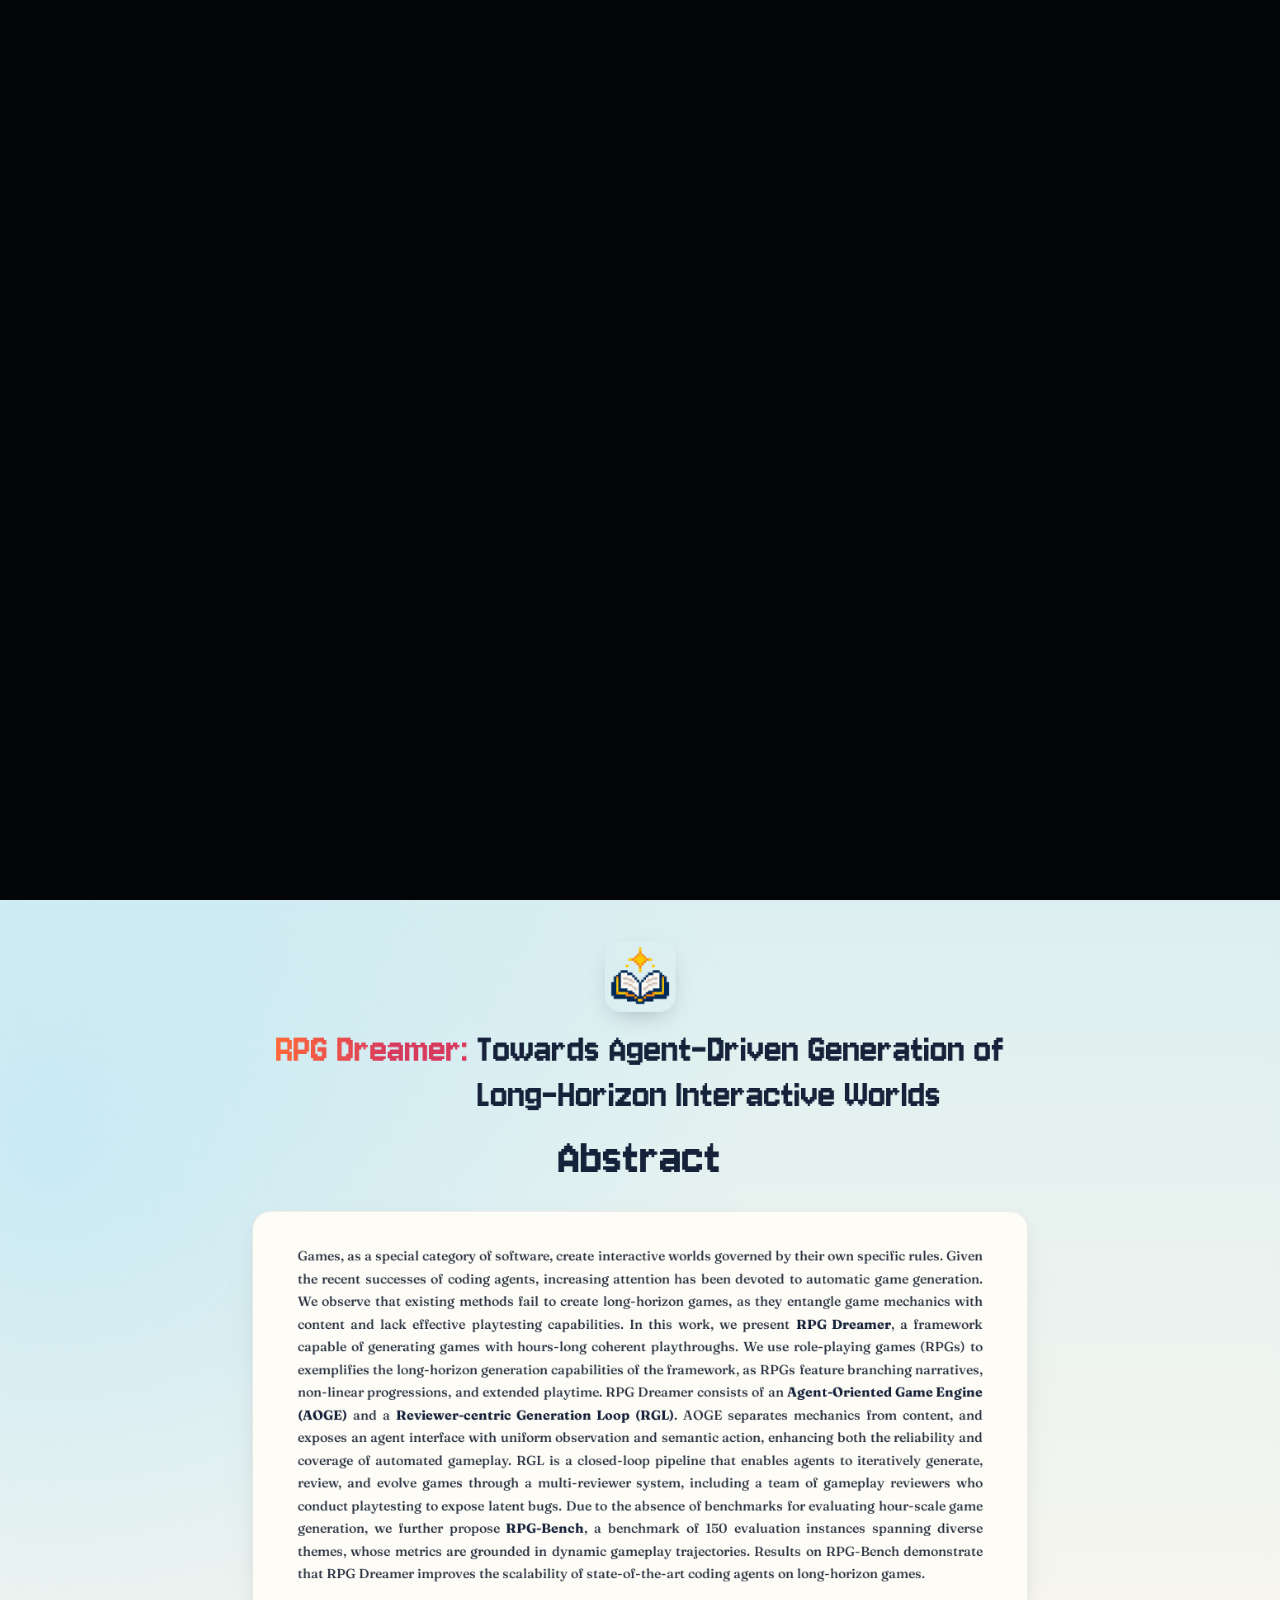
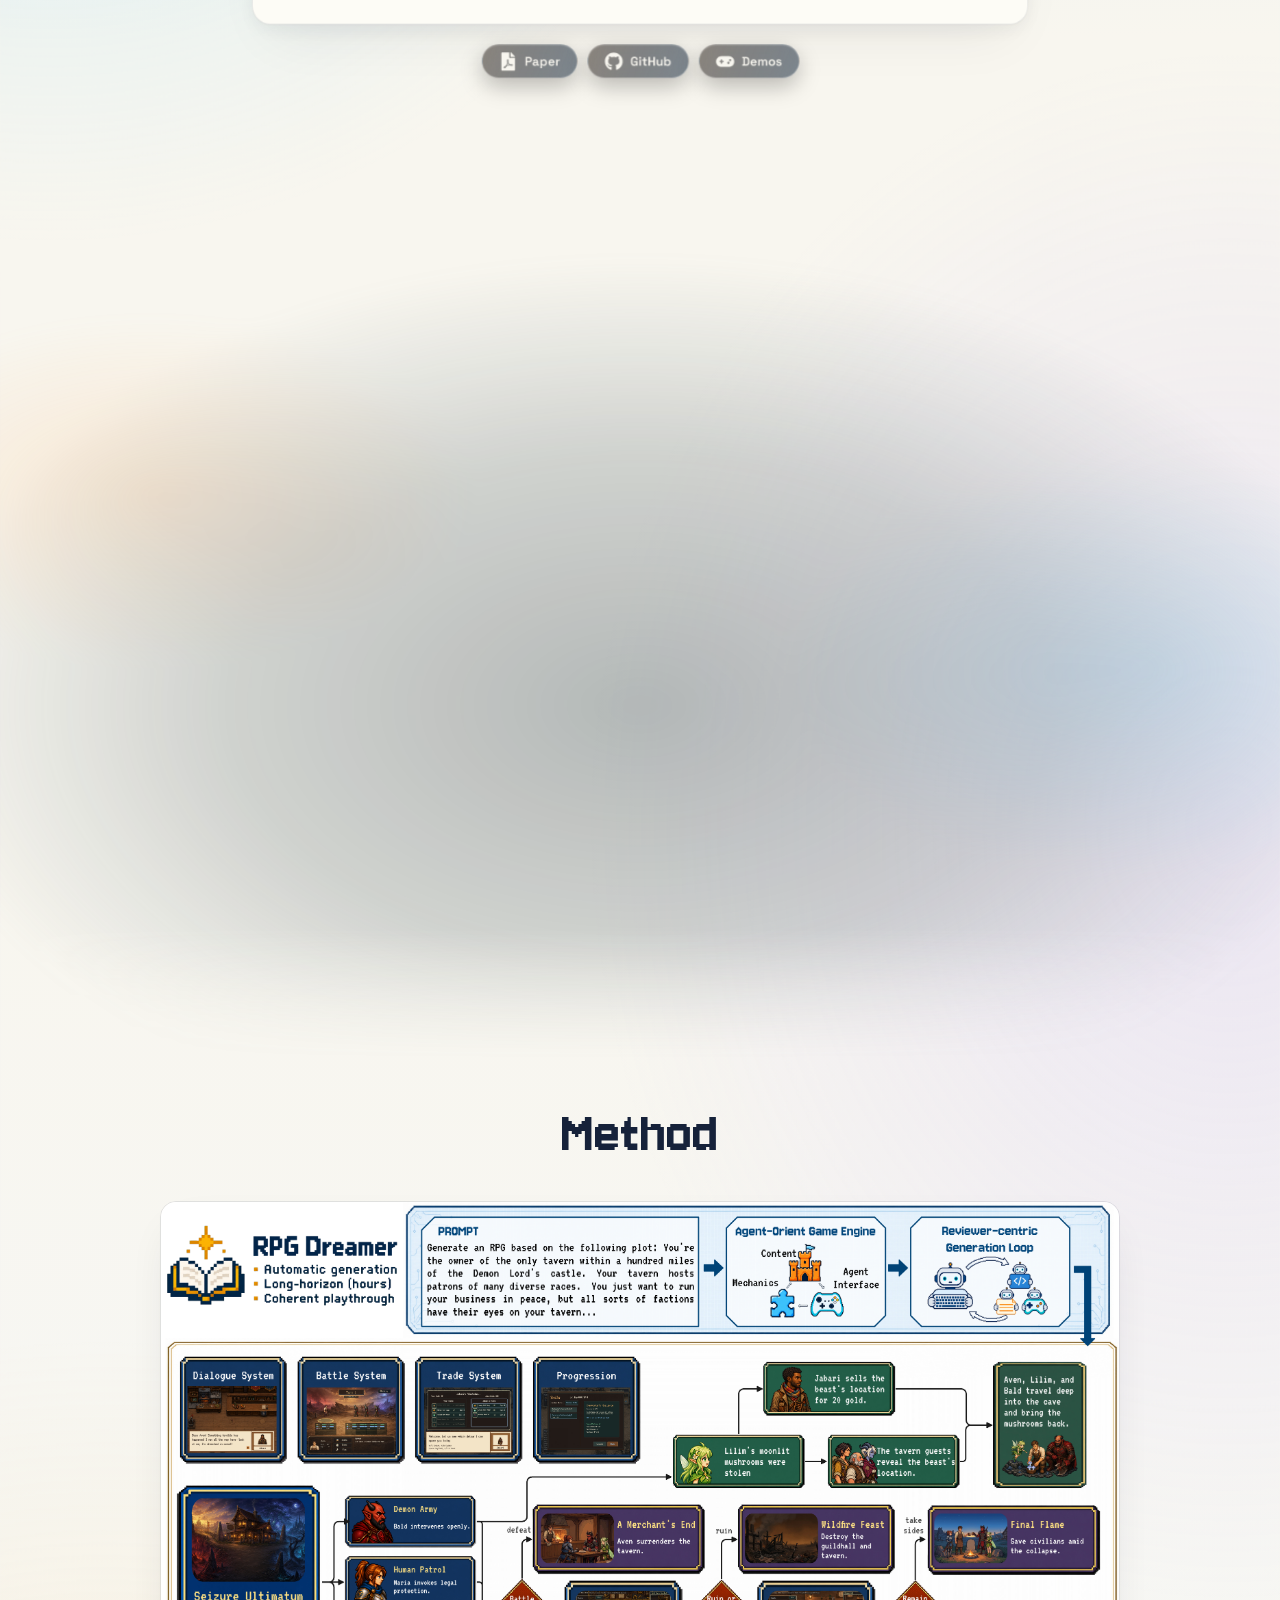
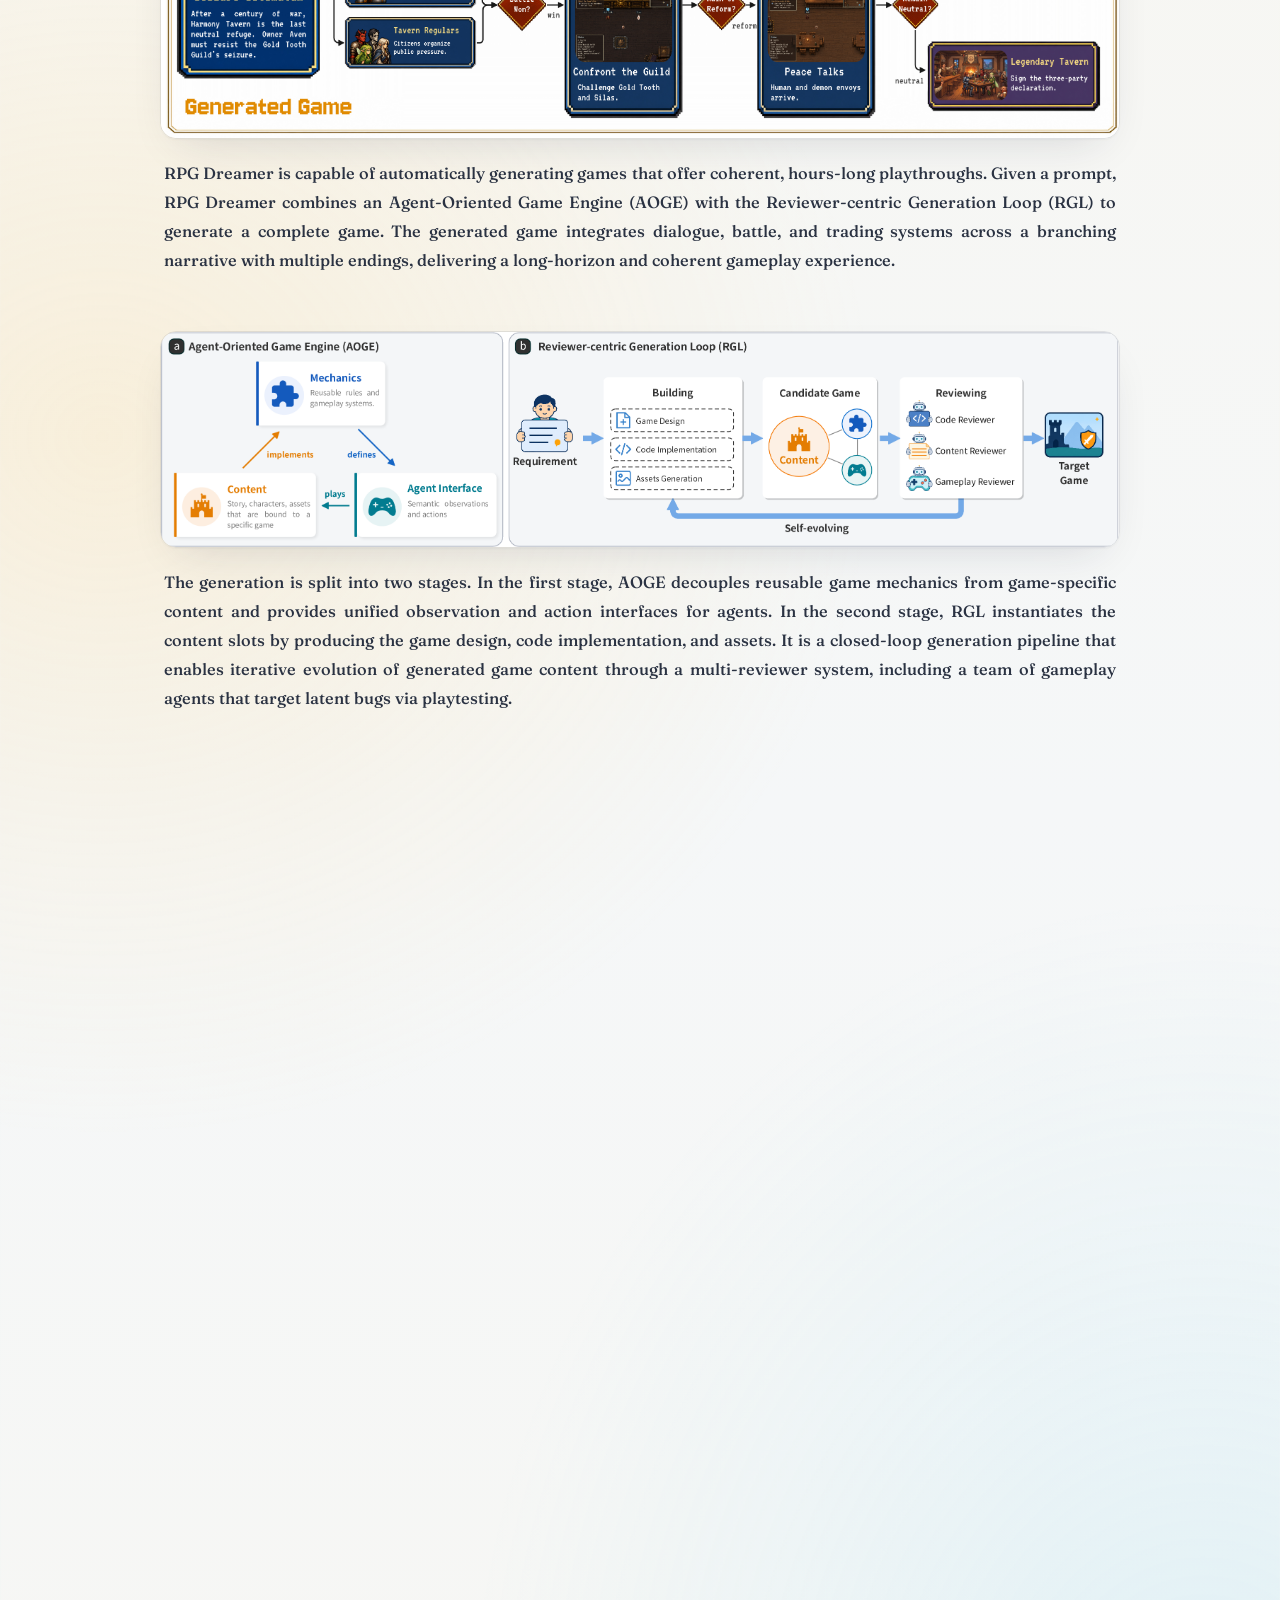
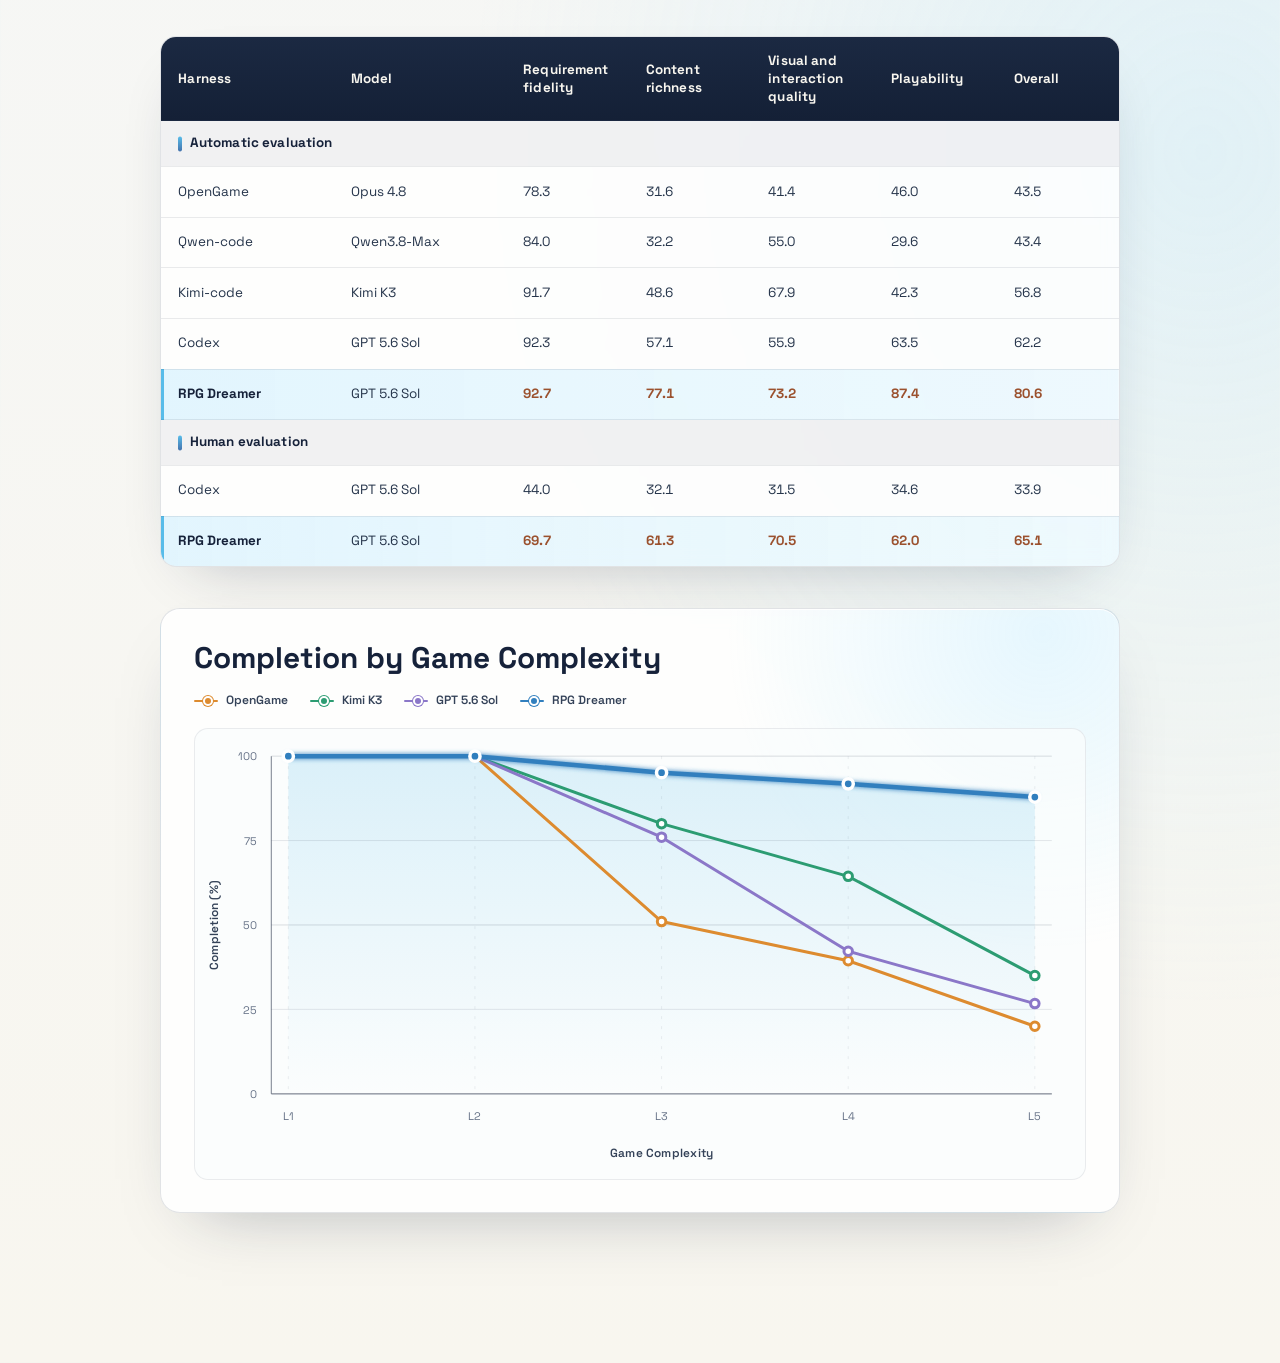
==== commit 8b3ab917: "Use GTA VI across both console titles and cartridge labels" ====
--- a/index.html
+++ b/index.html
@@ -1997,7 +1997,7 @@
             <span class="rpg-language-badge" aria-hidden="true">CHINESE</span>
             <span class="rpg-demo-choice-cover" data-rpg-language="CHINESE" style="--rpg-card-cover: url('https://pub-f92b6274842f4c76bae0e87541458375.r2.dev/rpg-dreamer/src-45/src/dist/cover.webp')" aria-hidden="true"></span>
             <span class="rpg-demo-choice-caption">
-              <strong>GTA 6：罪恶岛</strong>
+              <strong>GTA VI：罪恶岛</strong>
               <small>Generated World 45</small>
             </span>
           </button>
@@ -2005,7 +2005,7 @@
             <span class="rpg-language-badge" aria-hidden="true">ENGLISH</span>
             <span class="rpg-demo-choice-cover" data-rpg-language="ENGLISH" style="--rpg-card-cover: url('https://pub-f92b6274842f4c76bae0e87541458375.r2.dev/rpg-dreamer/src-46/src/dist/cover.webp')" aria-hidden="true"></span>
             <span class="rpg-demo-choice-caption">
-              <strong>GTA 6: Vice Island</strong>
+              <strong>GTA VI: Vice Island</strong>
               <small>Generated World 46</small>
             </span>
           </button>
@@ -2283,7 +2283,7 @@
 
 </main>
 
-<script src="project-page/rpg-demo.js?v=20260911-roman-title-preview-01"></script>
+<script src="project-page/rpg-demo.js?v=20260911-roman-title-preview-02"></script>
 <script>
 const observer = new IntersectionObserver((entries) => {
   entries.forEach(entry => {
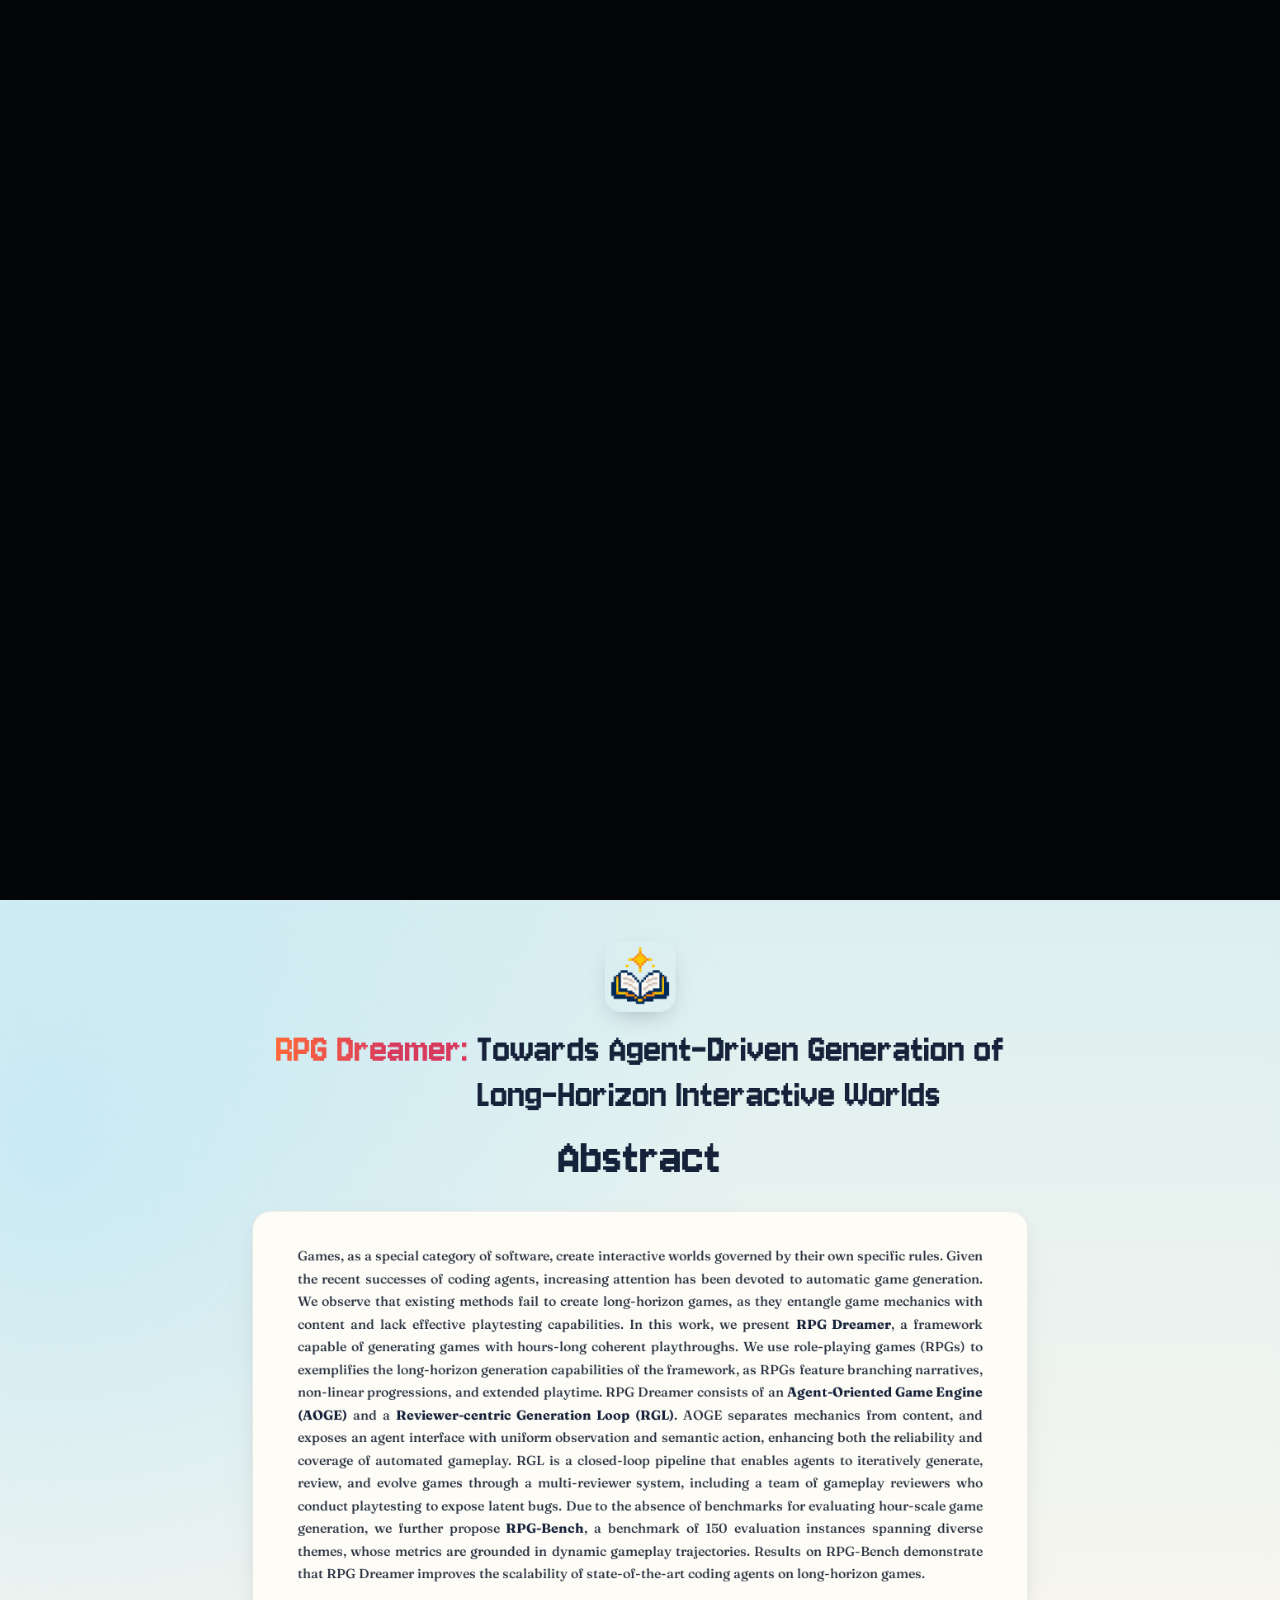
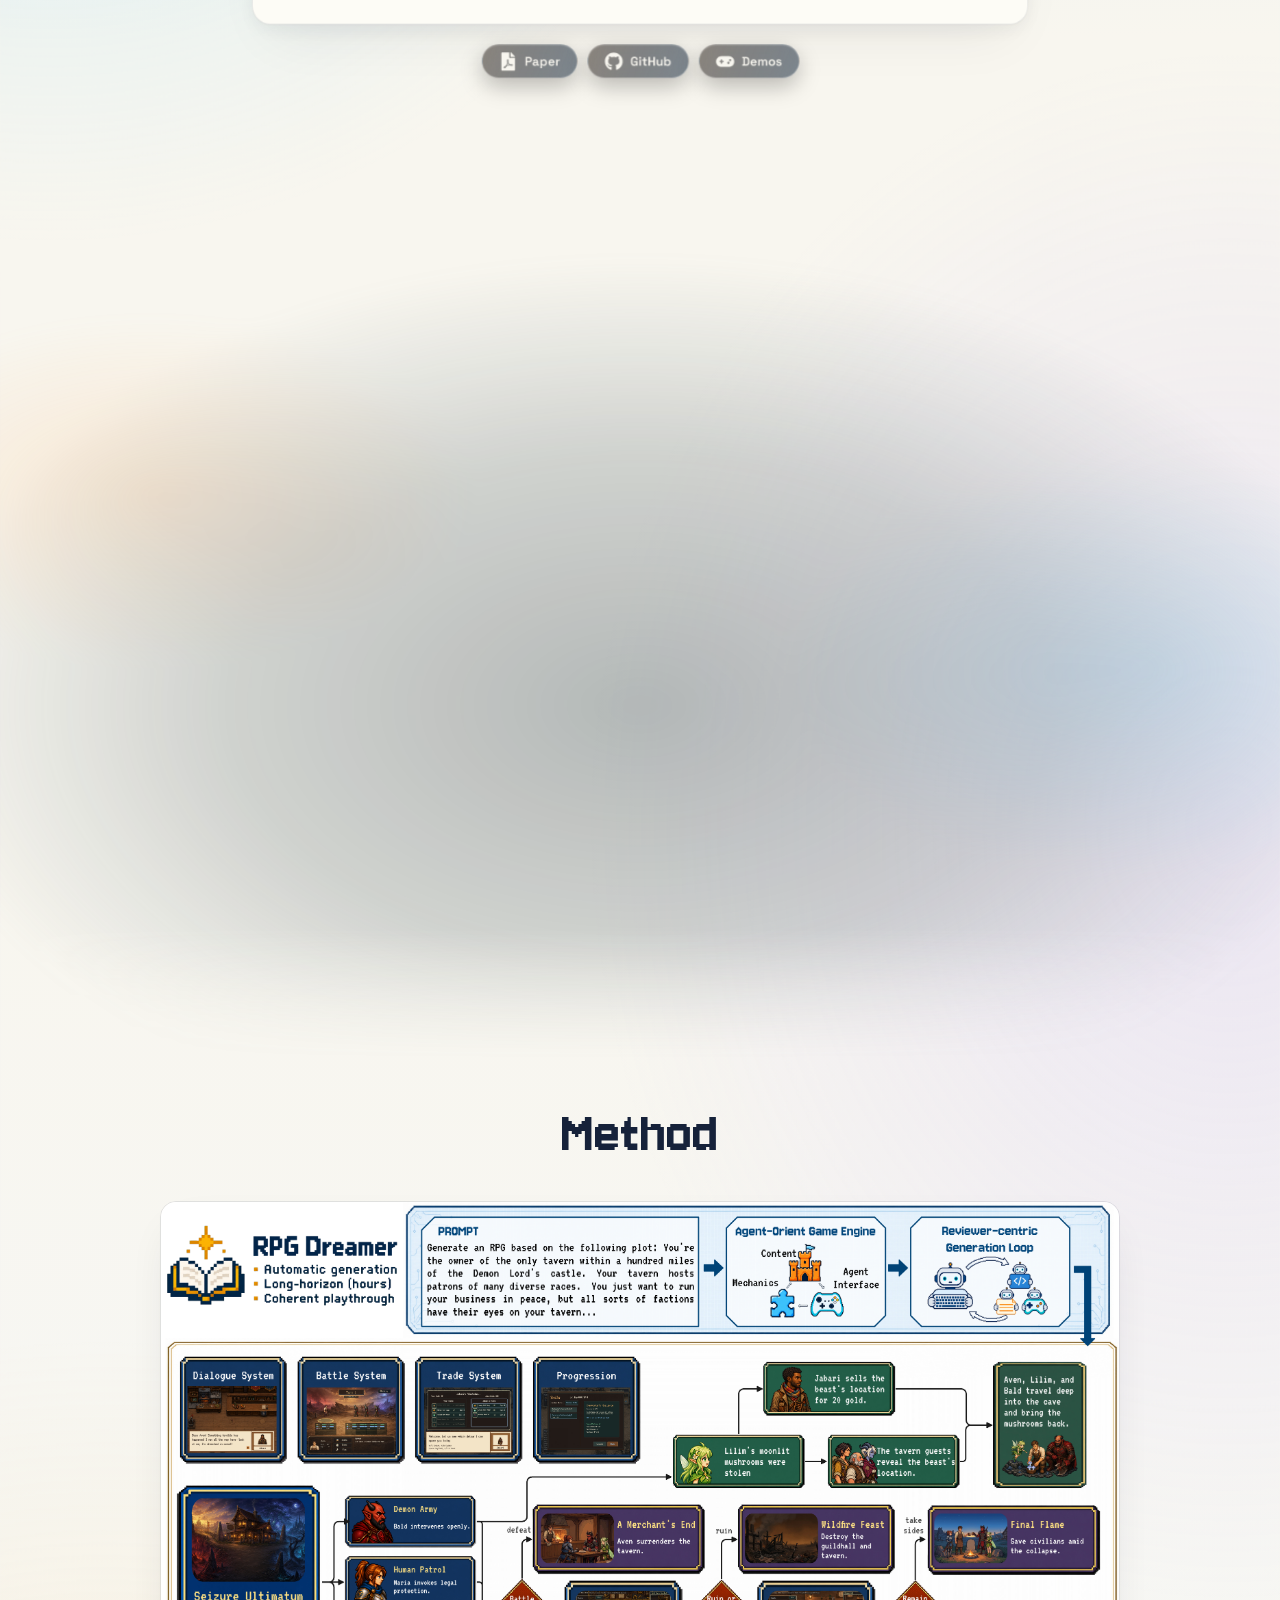
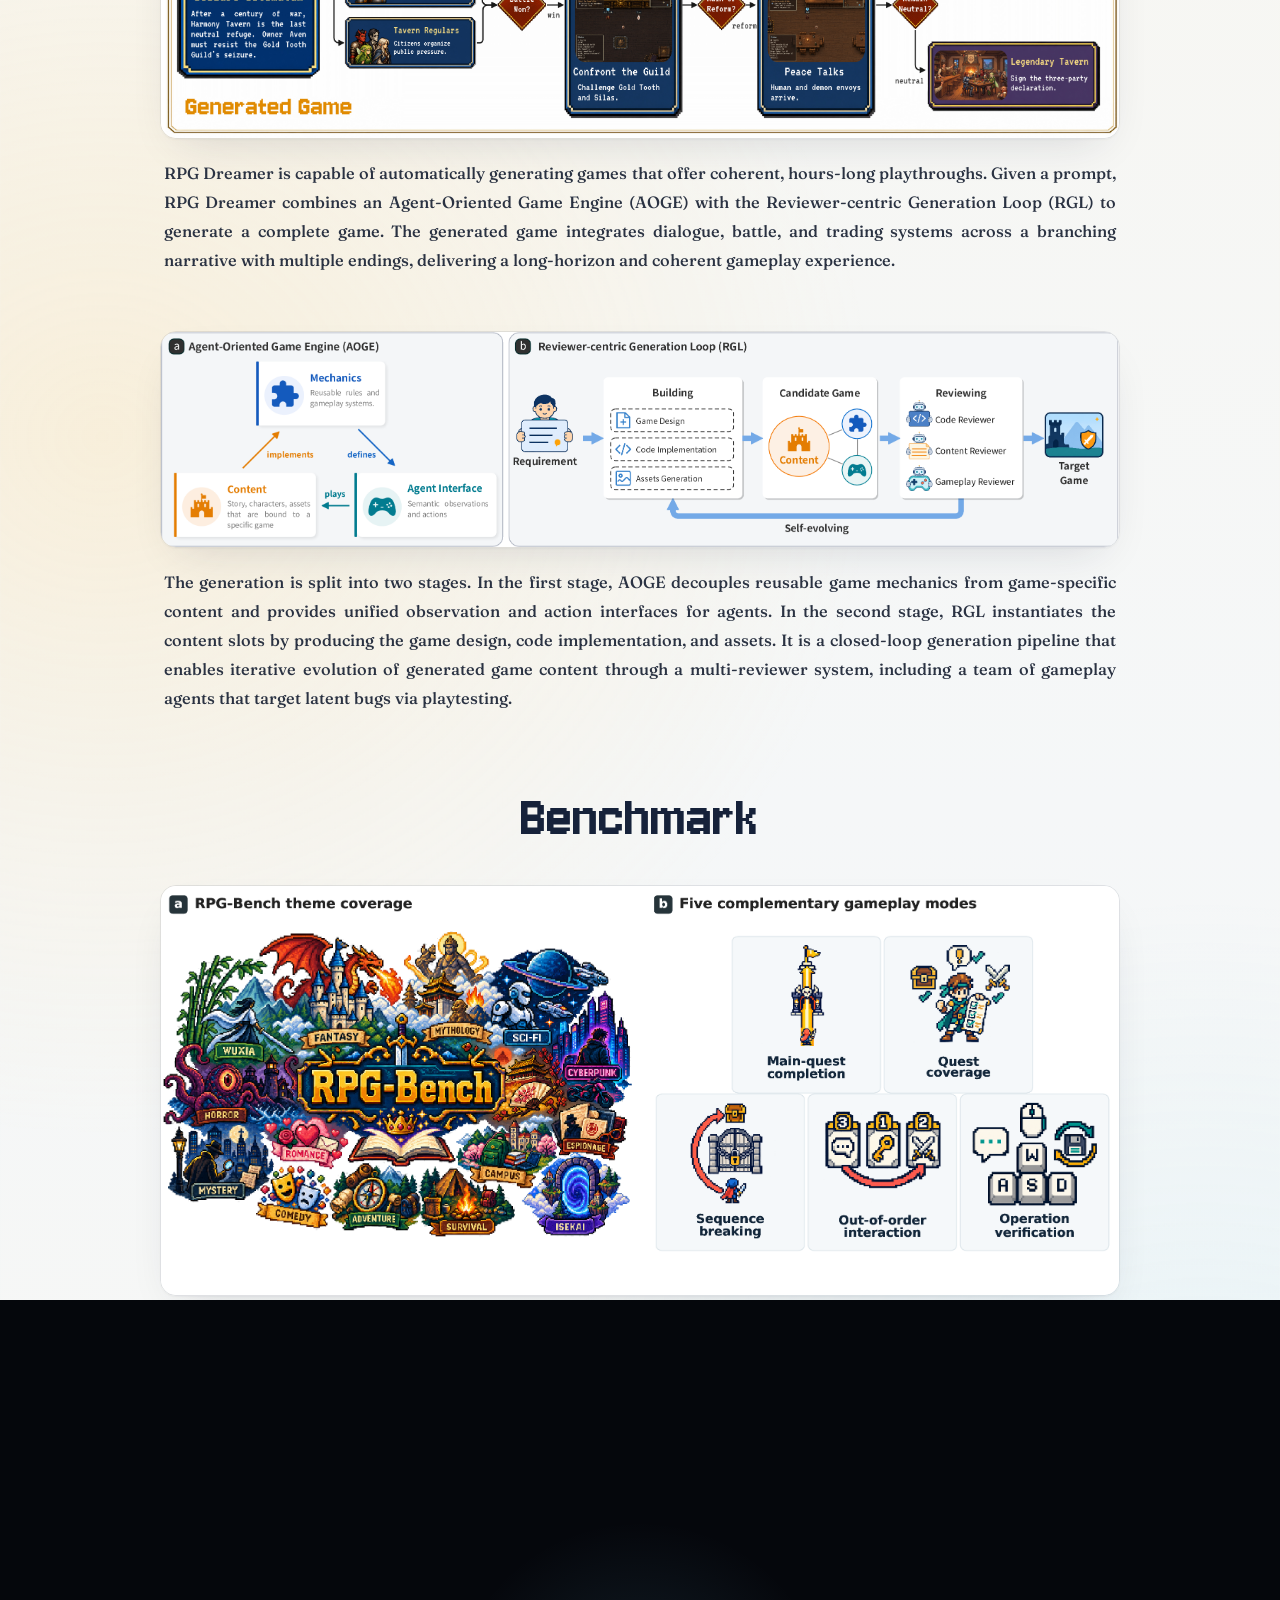
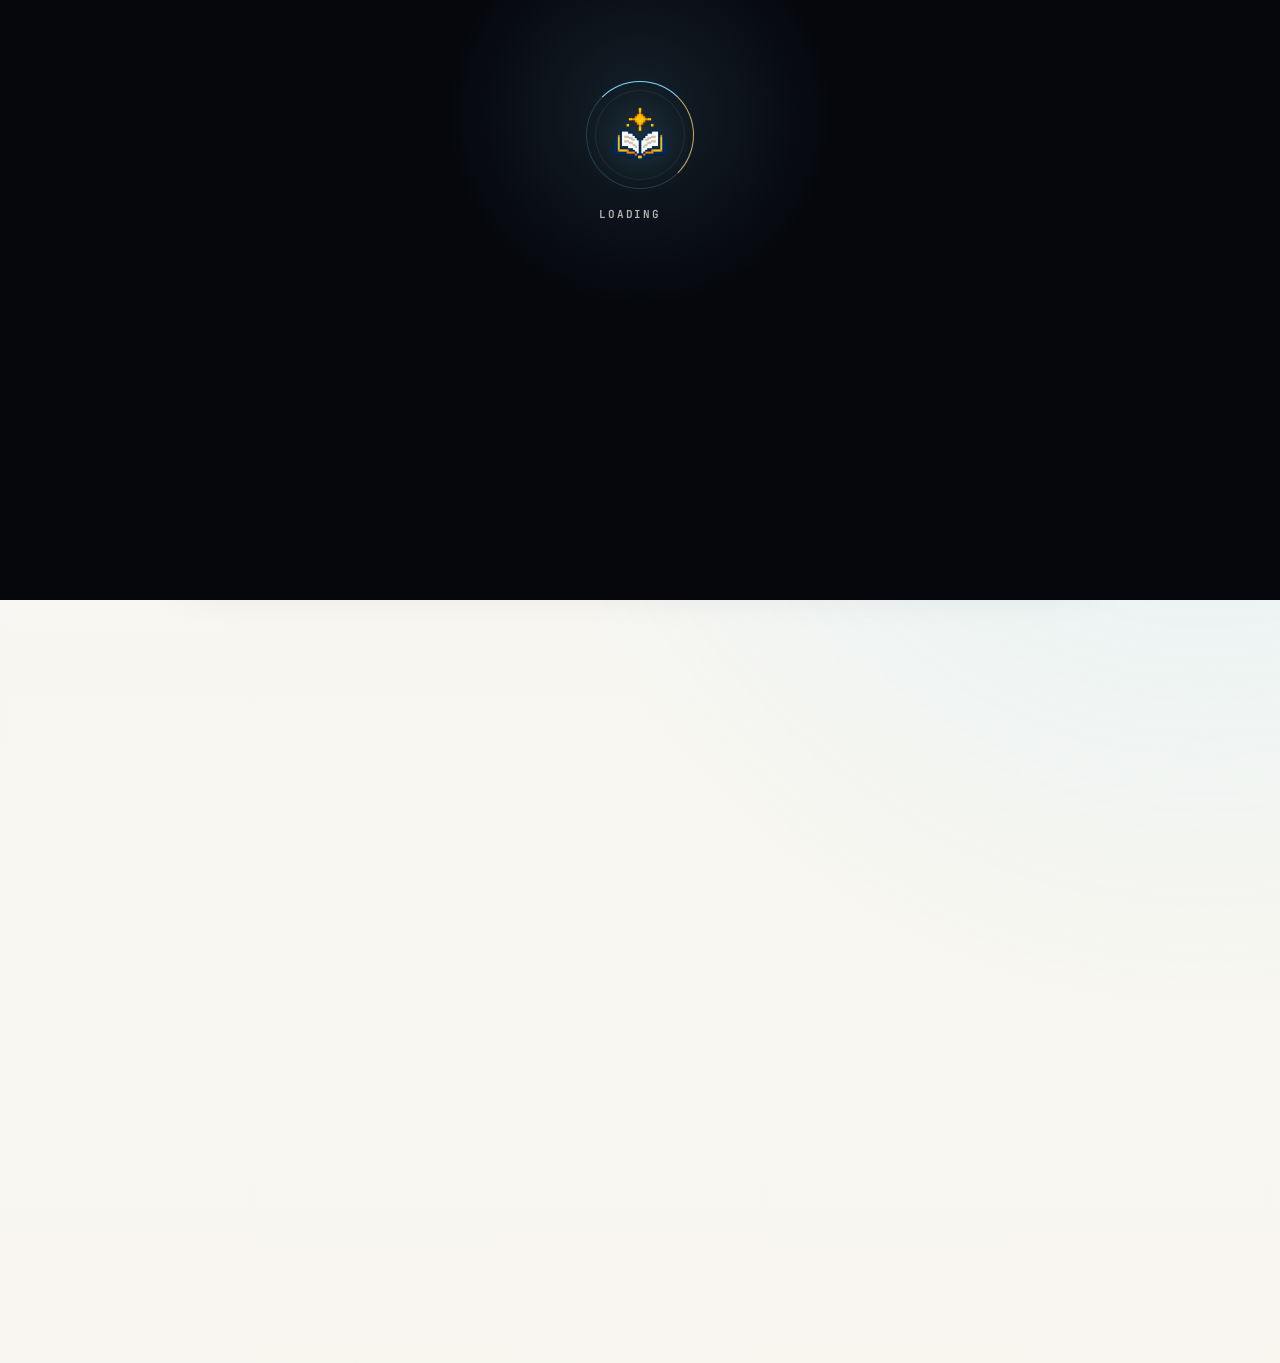
==== commit 212d163f: "Add violence notices and simplify GTA introductions" ====
--- a/index.html
+++ b/index.html
@@ -1706,7 +1706,7 @@
 
 </style>
 <link href="fonts/fonts.css?v=20260826-08" rel="stylesheet">
-<link href="project-page/rpg-demo.css?v=20260910-16" rel="stylesheet">
+<link href="project-page/rpg-demo.css?v=20260911-content-warning-01" rel="stylesheet">
 <meta name="build" content="20260910-44">
 </head>
 <body class="hero-in-view hero-sequence-pending is-page-loading">
@@ -1907,6 +1907,10 @@
                   <h3 data-rpg-placeholder-title>INSERT CARTRIDGE</h3>
                   <p data-rpg-placeholder-copy>Choose one of the playable world cartridges from the library below.</p>
                   <div class="rpg-demo-standby-tips" aria-label="Gameplay tips">
+                    <div class="rpg-demo-standby-tip rpg-demo-violence-warning" data-rpg-violence-warning hidden>
+                      <svg viewBox="0 0 24 24" fill="none" aria-hidden="true"><path d="M12 3 2 21h20L12 3ZM12 9v4M12 17h.01" stroke="currentColor" stroke-width="1.8" stroke-linecap="round" stroke-linejoin="round"/></svg>
+                      <span>This game contains violence.</span>
+                    </div>
                     <div class="rpg-demo-standby-tip">
                       <svg viewBox="0 0 24 24" fill="none" aria-hidden="true"><path d="M4 14v-2a8 8 0 0 1 16 0v2M4 14h3v6H5a1 1 0 0 1-1-1v-5Zm16 0h-3v6h2a1 1 0 0 0 1-1v-5Z" stroke="currentColor" stroke-width="1.8" stroke-linecap="round" stroke-linejoin="round"/></svg>
                       <span>This game includes sound. Please check your device volume.</span>
@@ -2283,7 +2287,7 @@
 
 </main>
 
-<script src="project-page/rpg-demo.js?v=20260911-roman-title-preview-02"></script>
+<script src="project-page/rpg-demo.js?v=20260911-content-warning-01"></script>
 <script>
 const observer = new IntersectionObserver((entries) => {
   entries.forEach(entry => {
--- a/project-page/rpg-demo.css
+++ b/project-page/rpg-demo.css
@@ -1104,6 +1104,34 @@
   width: 16px;
   height: 16px;
   color: #9edbf2;
+}
+
+.rpg-demo-violence-warning[hidden] {
+  display: none;
+}
+
+.rpg-demo-violence-warning {
+  border-color: rgba(255, 210, 122, 0.3);
+}
+
+.rpg-demo-violence-warning svg {
+  color: #ffd27a;
+}
+
+/* Keep the extra notice and Play reachable on short, narrow console screens. */
+.rpg-demo-placeholder.has-content-warning .rpg-demo-placeholder-content {
+  min-height: 0;
+  max-height: 100%;
+  overflow-y: auto;
+  overscroll-behavior-y: contain;
+  scrollbar-width: thin;
+  scrollbar-color: rgba(158, 219, 242, 0.4) transparent;
+}
+
+@media (min-width: 721px) {
+  .rpg-demo-placeholder.has-content-warning .rpg-demo-placeholder-content {
+    padding-block: 16px;
+  }
 }
 
 .rpg-handheld-player .rpg-demo-load {
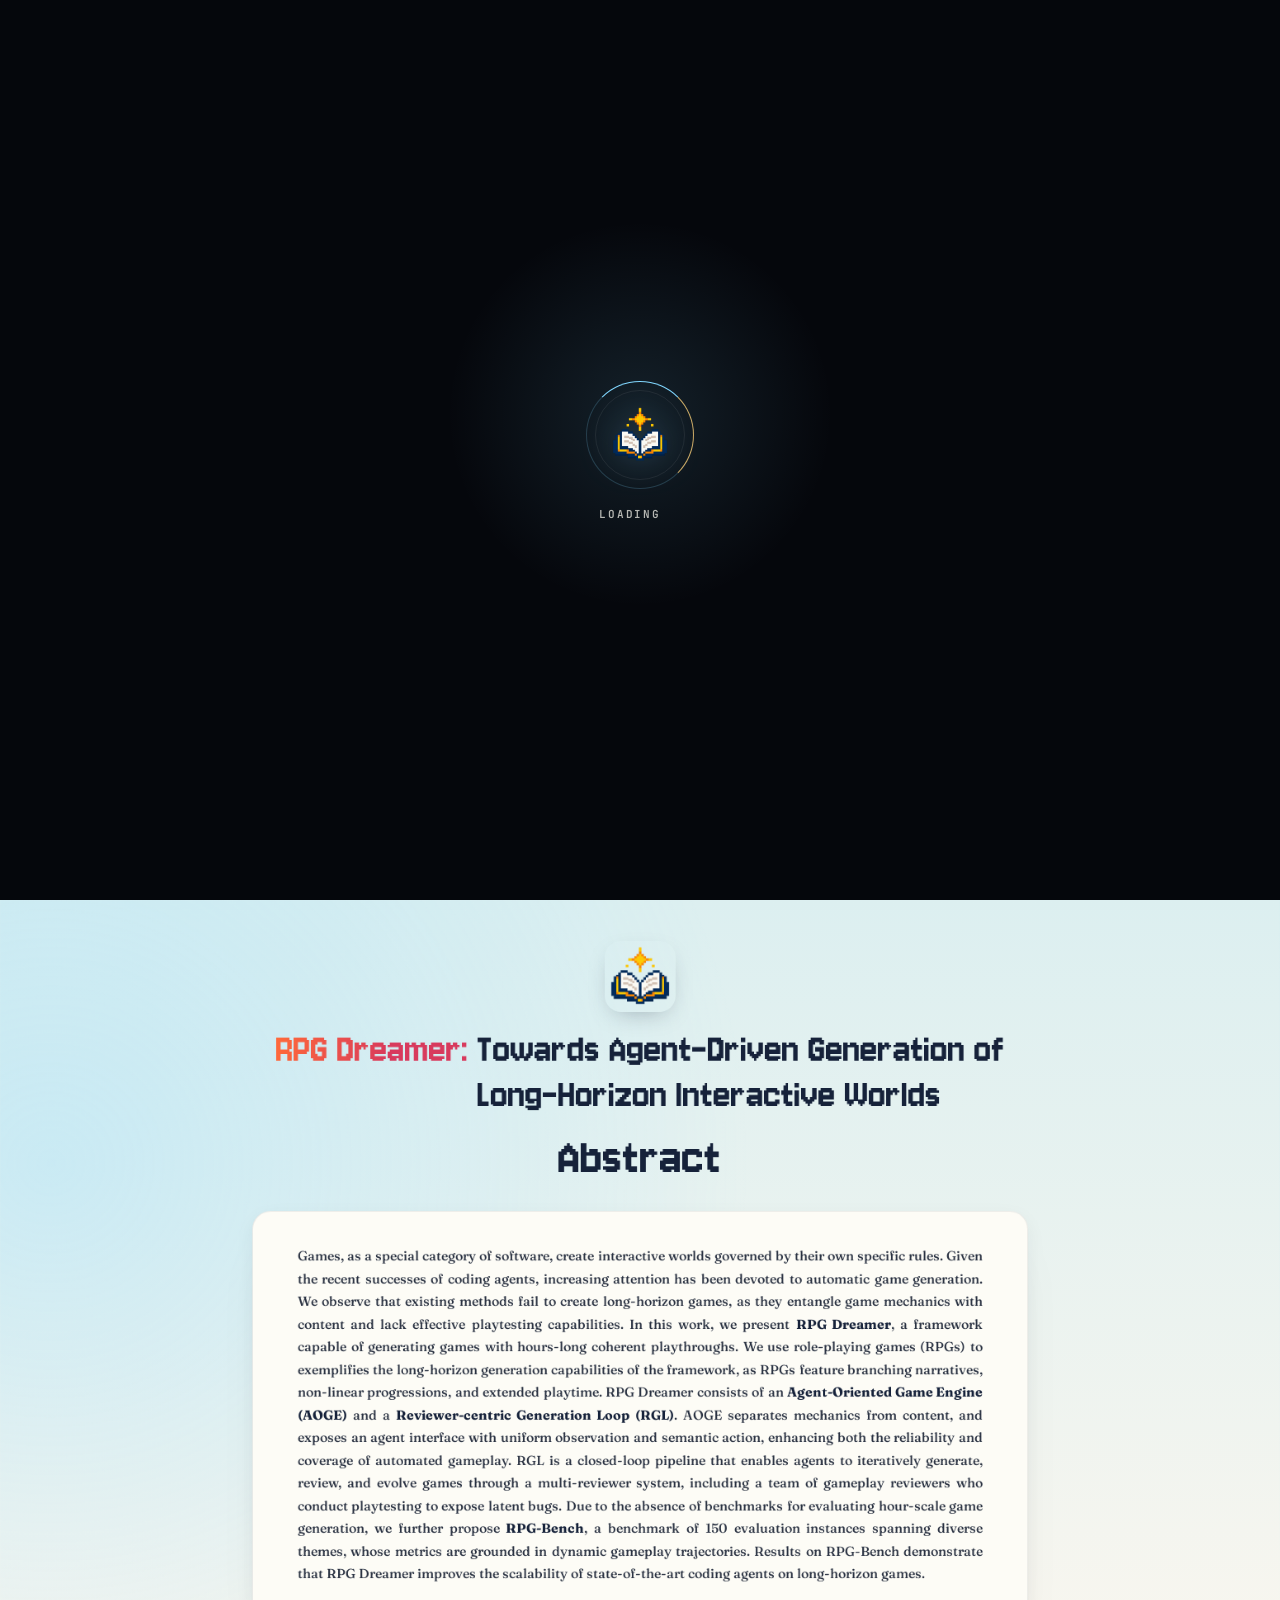
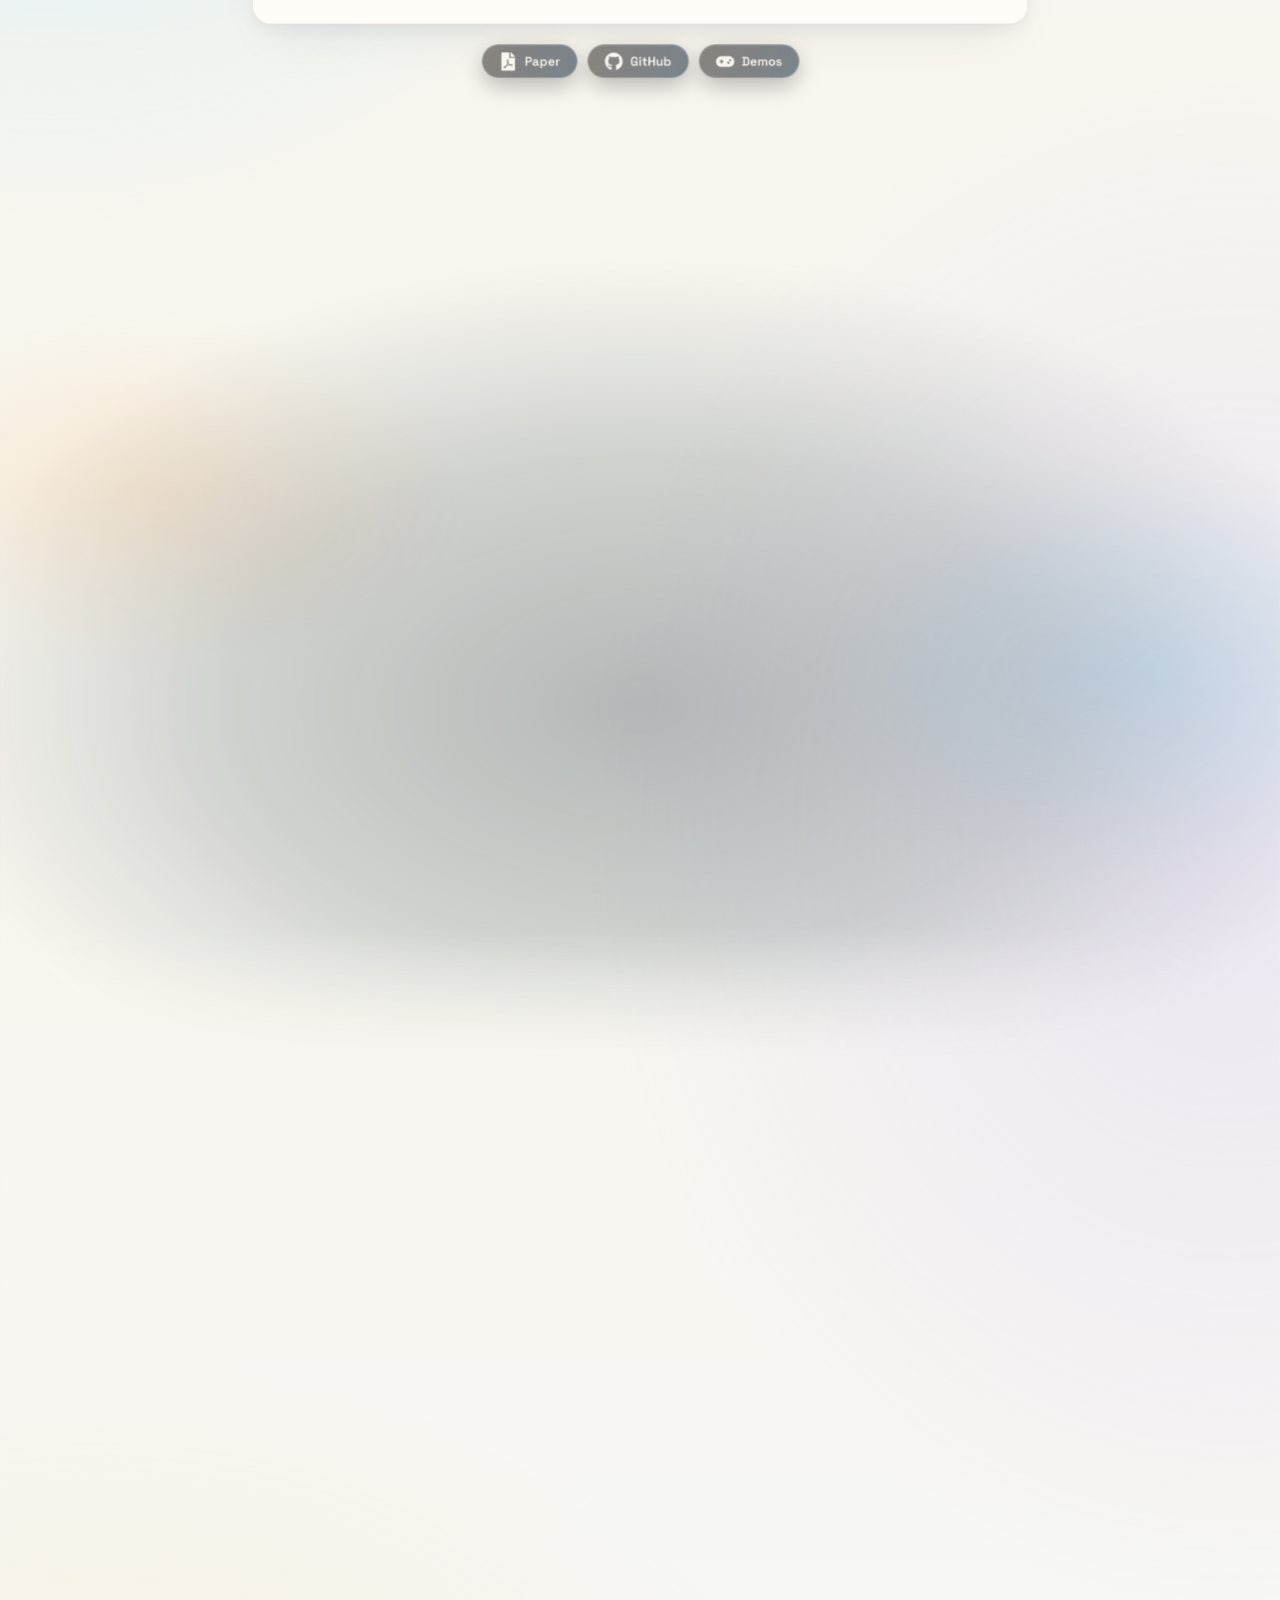
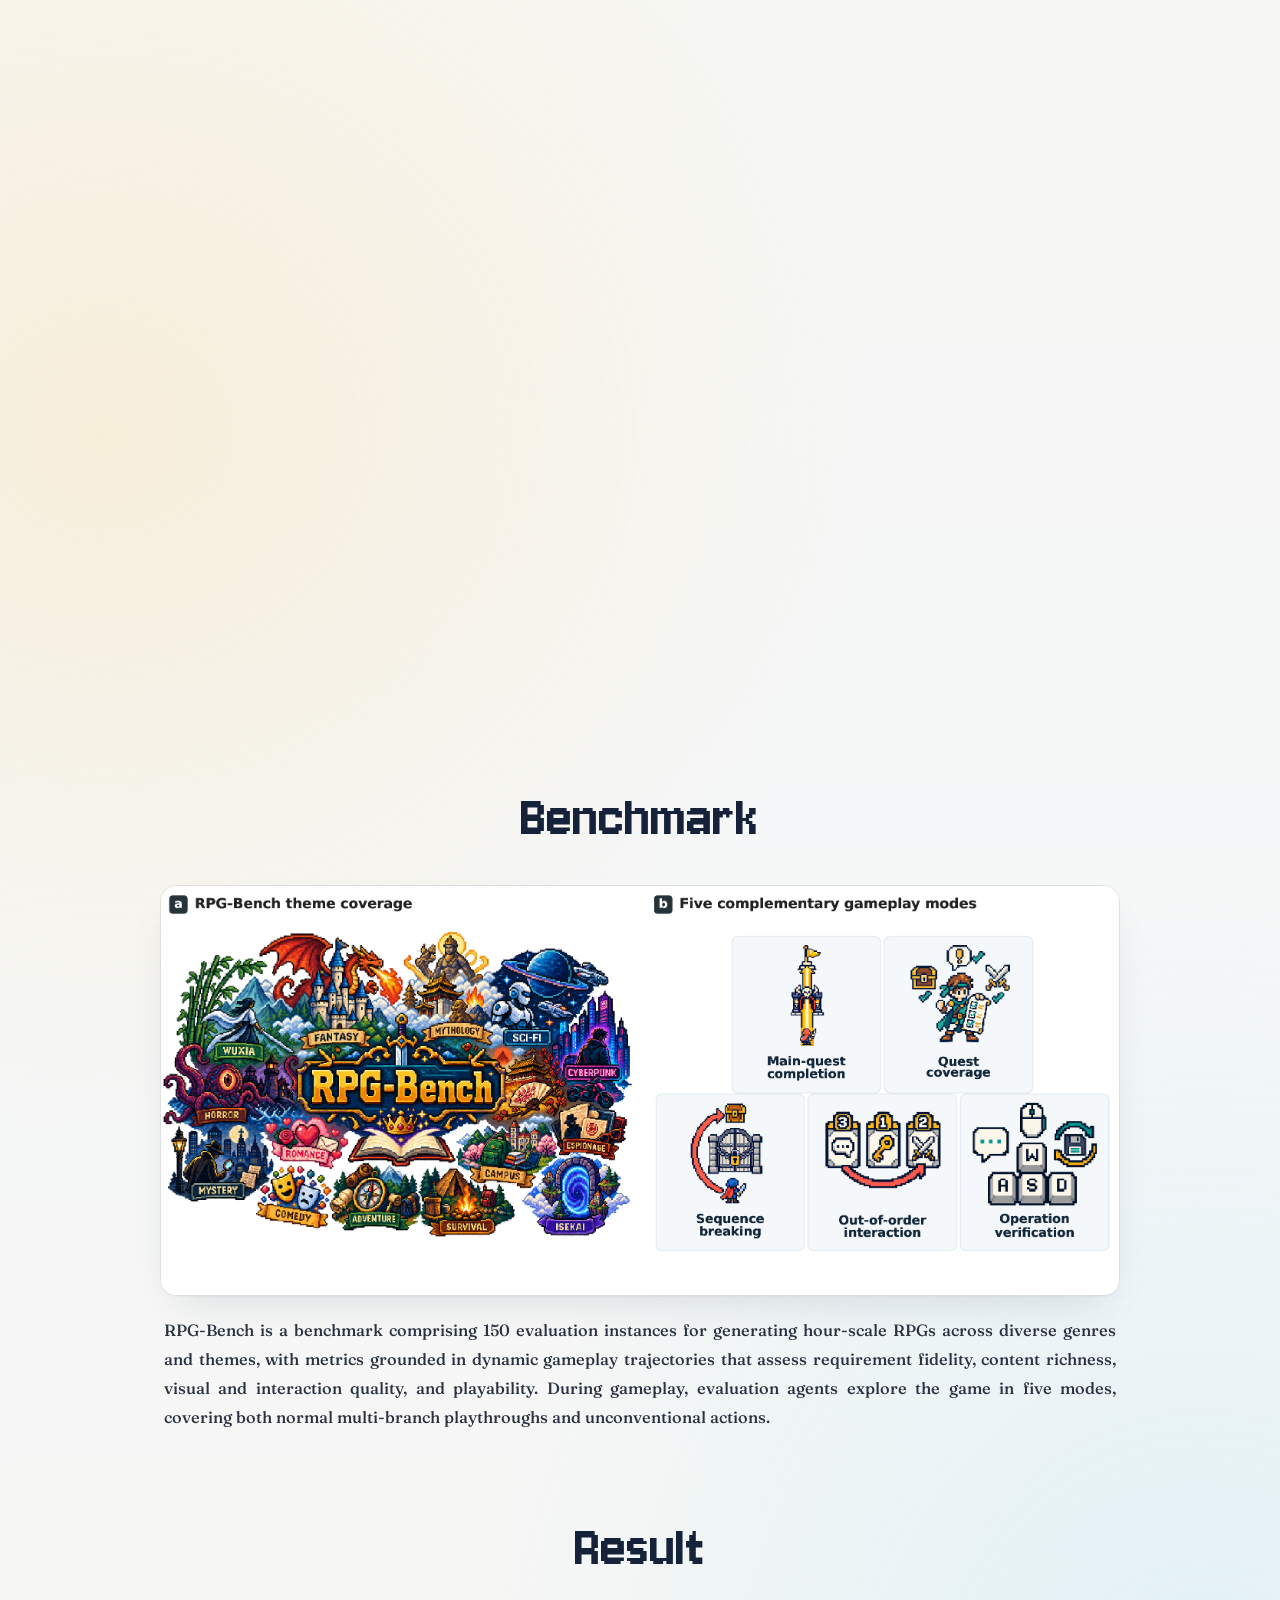
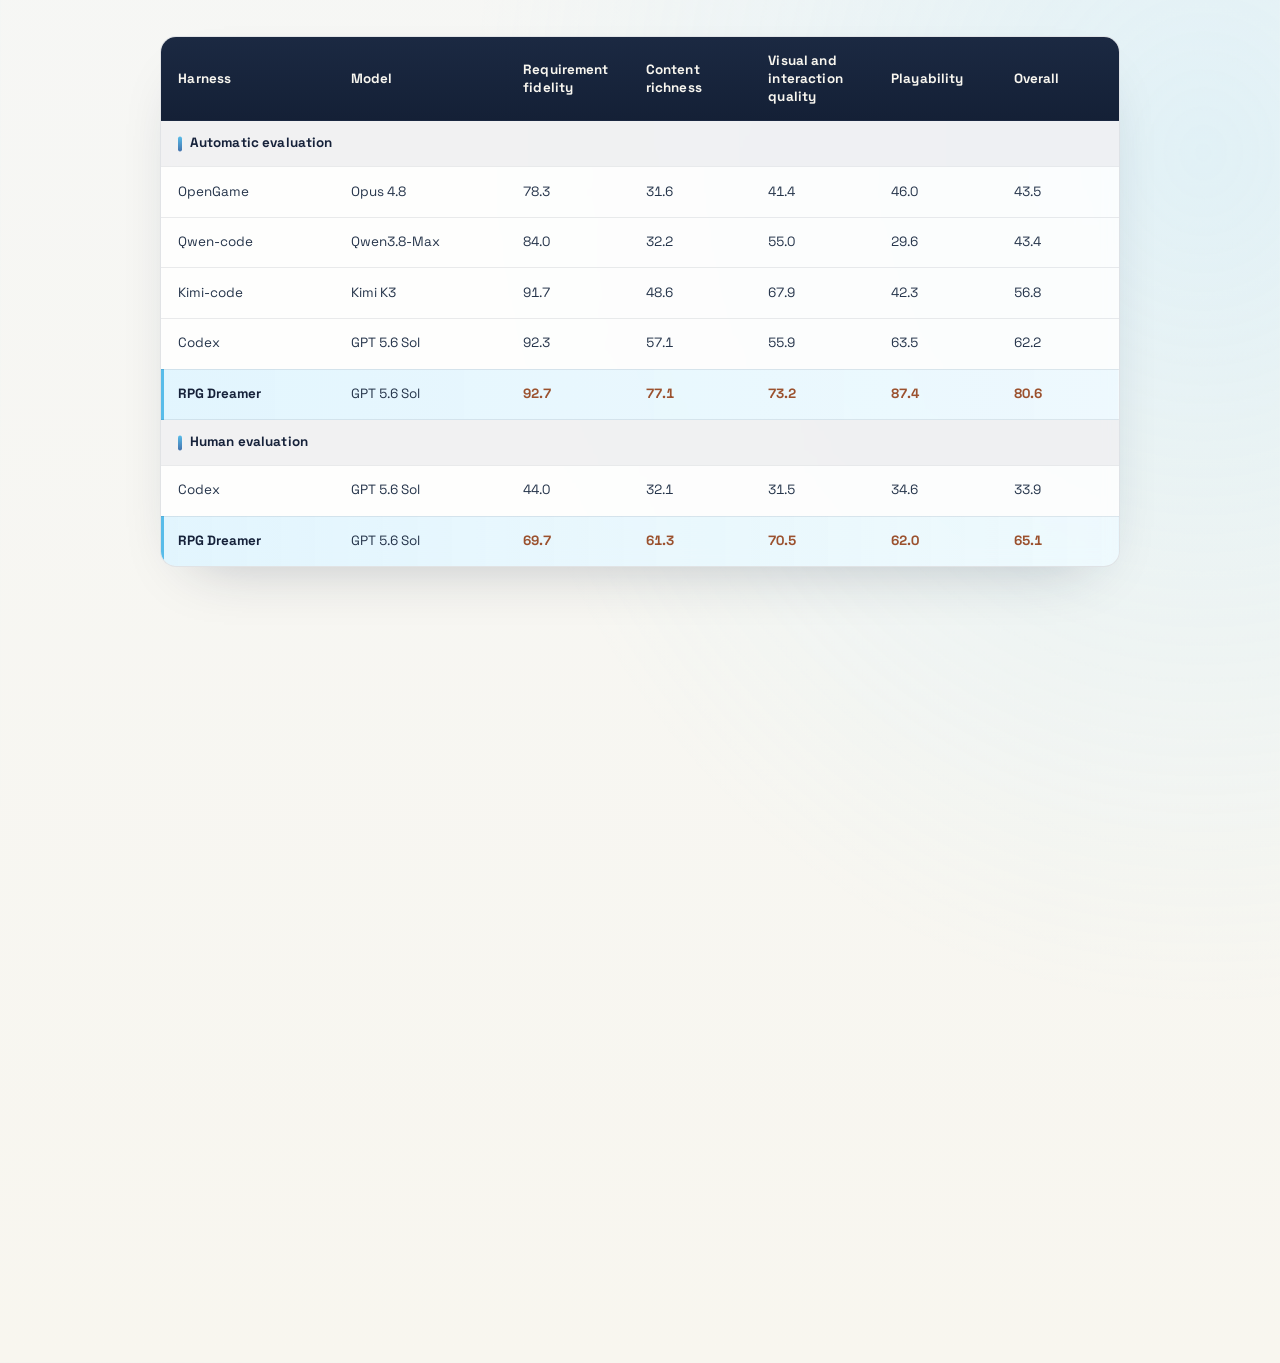
==== commit 4ff9d878: "Shorten console gameplay tips to match warning length" ====
--- a/index.html
+++ b/index.html
@@ -1913,15 +1913,15 @@
                     </div>
                     <div class="rpg-demo-standby-tip">
                       <svg viewBox="0 0 24 24" fill="none" aria-hidden="true"><path d="M4 14v-2a8 8 0 0 1 16 0v2M4 14h3v6H5a1 1 0 0 1-1-1v-5Zm16 0h-3v6h2a1 1 0 0 0 1-1v-5Z" stroke="currentColor" stroke-width="1.8" stroke-linecap="round" stroke-linejoin="round"/></svg>
-                      <span>This game includes sound. Please check your device volume.</span>
+                      <span>Sound included. Set volume.</span>
                     </div>
                     <div class="rpg-demo-standby-tip">
                       <svg viewBox="0 0 24 24" fill="none" aria-hidden="true"><path d="M8 3H3v5M16 3h5v5M8 21H3v-5M16 21h5v-5" stroke="currentColor" stroke-width="1.8" stroke-linecap="round" stroke-linejoin="round"/></svg>
-                      <span>Use the Fullscreen button to enter or exit fullscreen.</span>
+                      <span>Fullscreen toggles the view.</span>
                     </div>
                     <div class="rpg-demo-standby-tip rpg-demo-controls-tip">
                       <svg viewBox="0 0 24 24" fill="none" aria-hidden="true"><path d="M8 5v6M5 8h6M15.5 7.5h.01M18.5 10.5h.01M7 15h3l2 3 2-3h3a4 4 0 0 0 3.8-5.2l-1-3A4 4 0 0 0 16 4H8a4 4 0 0 0-3.8 2.8l-1 3A4 4 0 0 0 7 15Z" stroke="currentColor" stroke-width="1.7" stroke-linecap="round" stroke-linejoin="round"/></svg>
-                      <span>Open Controls for movement, interaction, and mouse controls.</span>
+                      <span>Open Controls for game help.</span>
                     </div>
                   </div>
                   <button class="rpg-demo-load" type="button" data-rpg-load disabled>
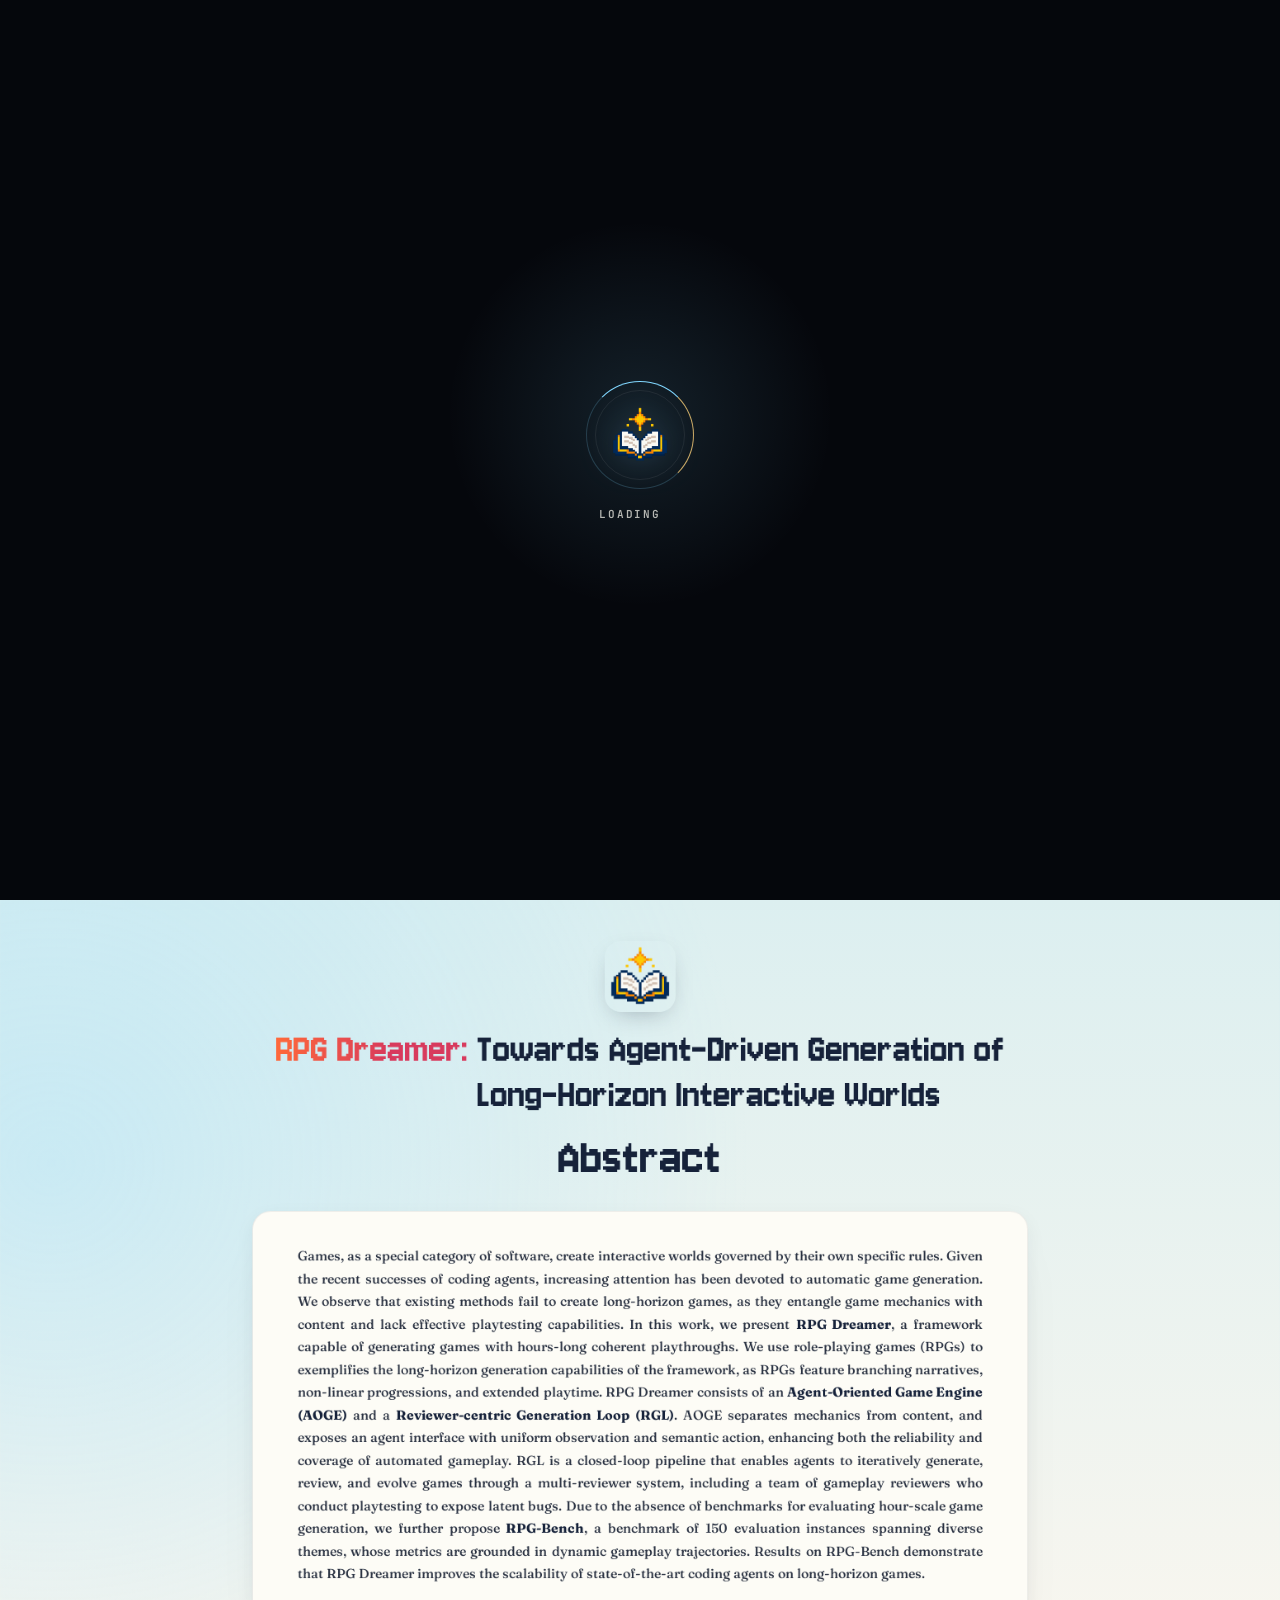
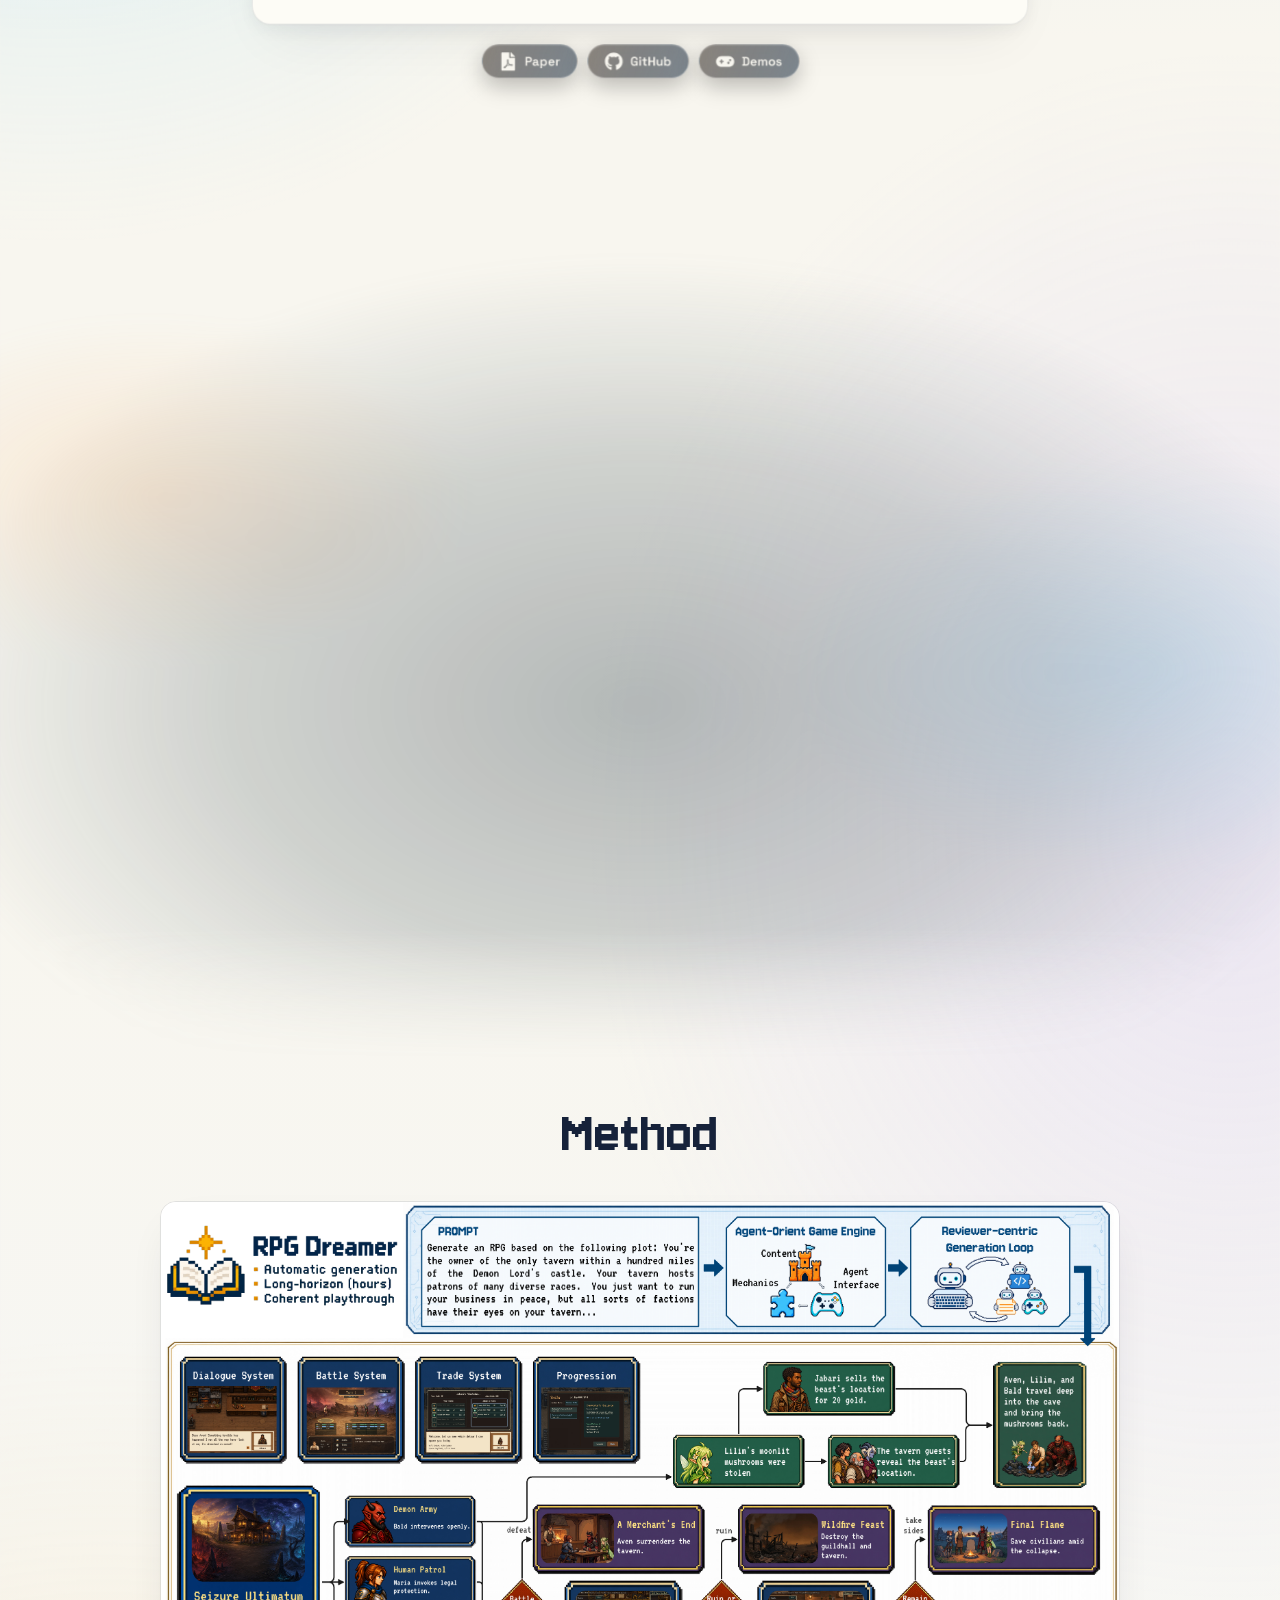
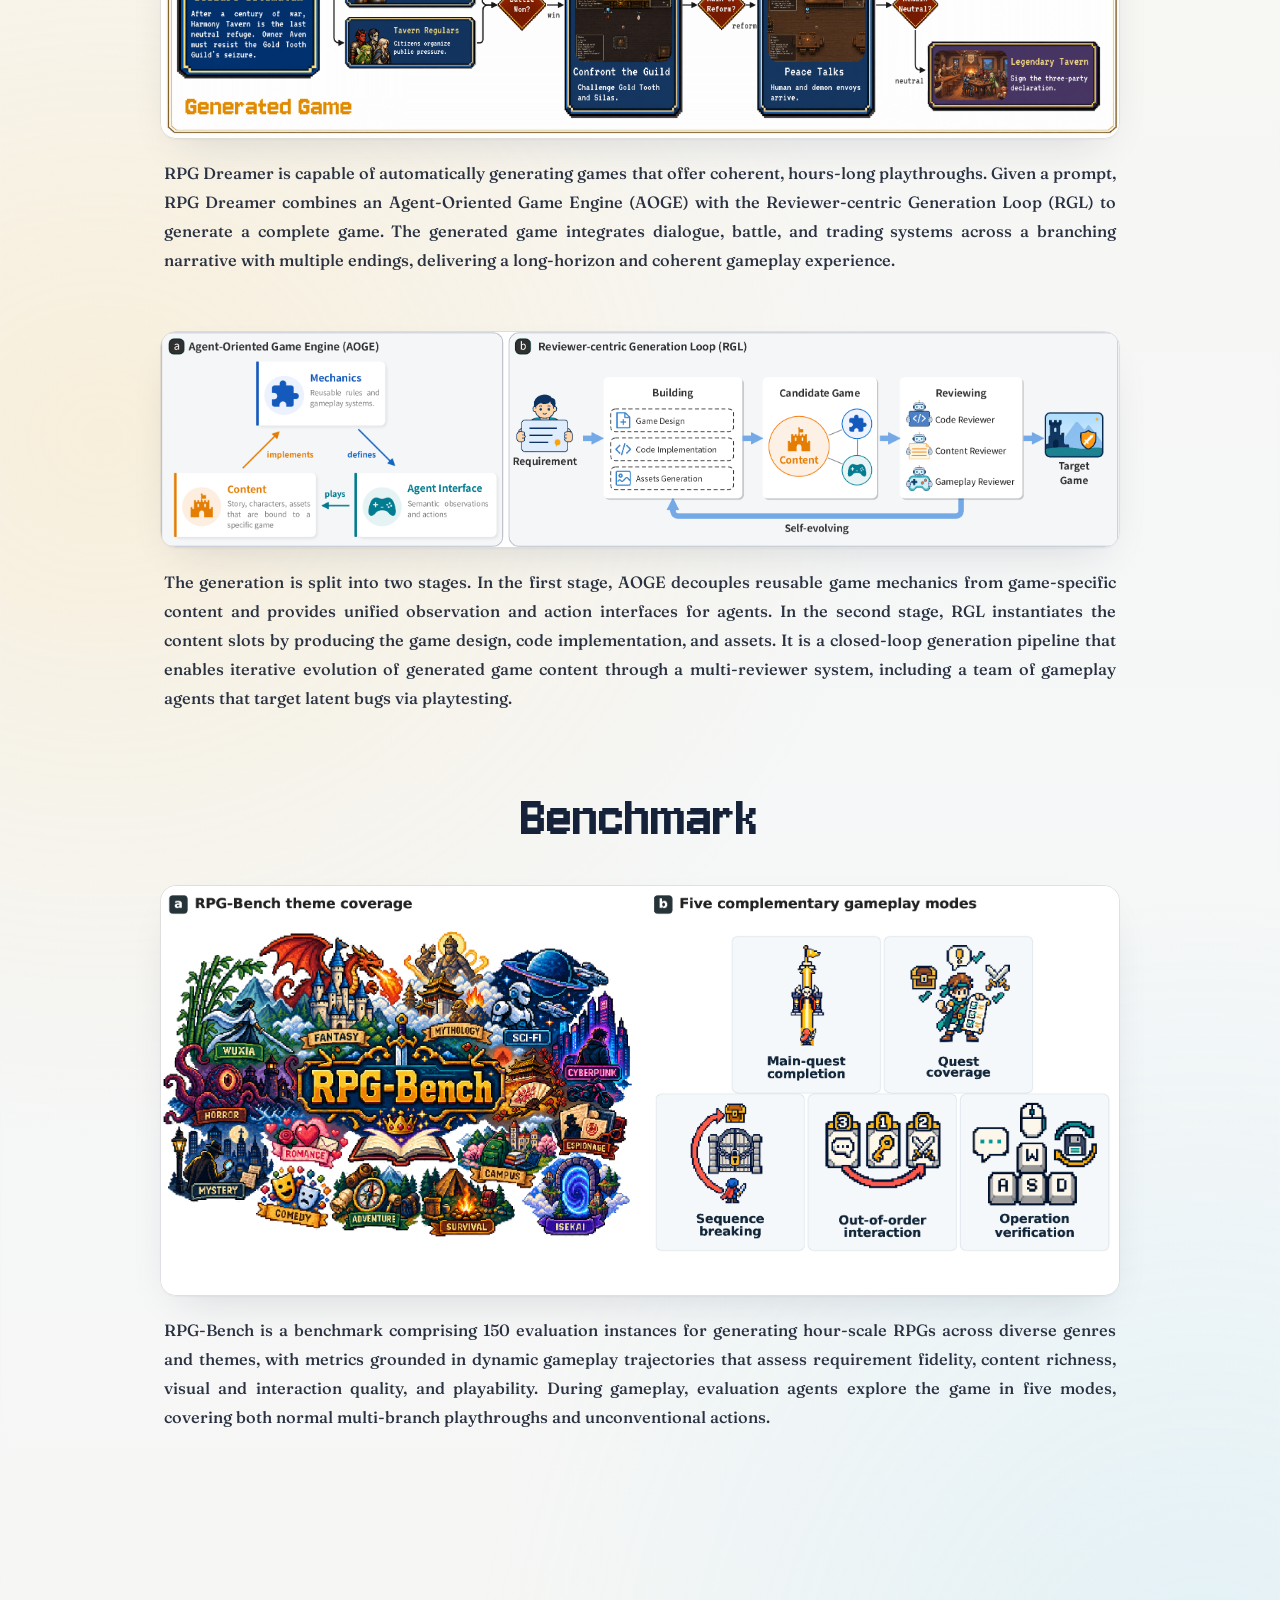
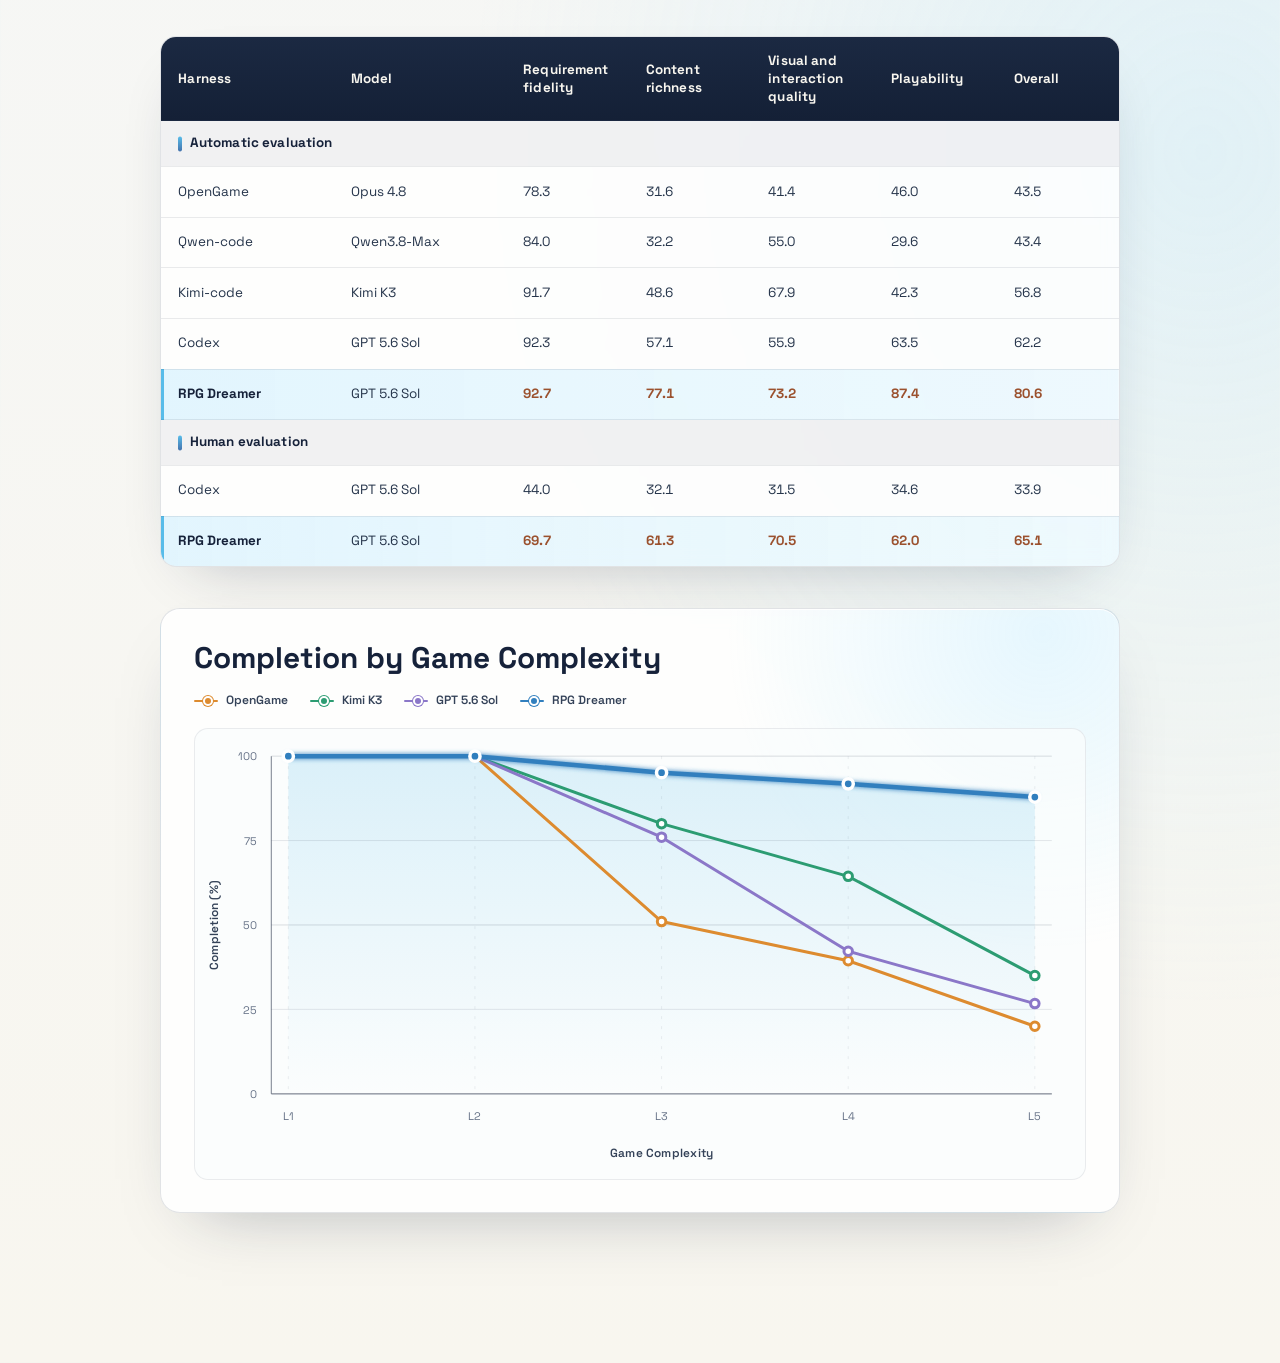
==== commit 55d52022: "Center compact game tips and allow all introductions to scroll" ====
--- a/index.html
+++ b/index.html
@@ -1706,7 +1706,7 @@
 
 </style>
 <link href="fonts/fonts.css?v=20260826-08" rel="stylesheet">
-<link href="project-page/rpg-demo.css?v=20260911-content-warning-01" rel="stylesheet">
+<link href="project-page/rpg-demo.css?v=20260911-compact-tips-01" rel="stylesheet">
 <meta name="build" content="20260910-44">
 </head>
 <body class="hero-in-view hero-sequence-pending is-page-loading">
--- a/project-page/rpg-demo.css
+++ b/project-page/rpg-demo.css
@@ -1032,6 +1032,13 @@
 
 .rpg-handheld-player .rpg-demo-placeholder-content {
   width: min(680px, calc(100% - 34px));
+  /* Scroll any overflowing introduction without trapping the outer page. */
+  min-height: 0;
+  max-height: 100%;
+  overflow-y: auto;
+  touch-action: pan-y pinch-zoom;
+  scrollbar-width: thin;
+  scrollbar-color: rgba(158, 219, 242, 0.4) transparent;
   padding: 28px;
   border: 0;
   background: transparent;
@@ -1075,7 +1082,8 @@
 }
 
 .rpg-demo-standby-tips {
-  width: min(500px, calc(100% - 20px));
+  width: max-content;
+  max-width: calc(100% - 20px);
   display: grid;
   gap: 6px;
   margin: -4px auto 14px;
@@ -1116,16 +1124,6 @@
 
 .rpg-demo-violence-warning svg {
   color: #ffd27a;
-}
-
-/* Keep the extra notice and Play reachable on short, narrow console screens. */
-.rpg-demo-placeholder.has-content-warning .rpg-demo-placeholder-content {
-  min-height: 0;
-  max-height: 100%;
-  overflow-y: auto;
-  overscroll-behavior-y: contain;
-  scrollbar-width: thin;
-  scrollbar-color: rgba(158, 219, 242, 0.4) transparent;
 }
 
 @media (min-width: 721px) {
@@ -1479,11 +1477,13 @@
   }
 
   .rpg-handheld-player .rpg-demo-placeholder p {
+    display: block;
+    overflow: visible;
     max-width: 250px;
     margin-bottom: 5px;
     font-size: 8.5px;
     line-height: 1.2;
-    -webkit-line-clamp: 2;
+    -webkit-line-clamp: unset;
   }
 
   #demos .rpg-play-demo:not(.has-cartridge) .rpg-demo-placeholder h3 {
@@ -1495,7 +1495,7 @@
   }
 
   .rpg-demo-standby-tips {
-    width: min(290px, calc(100% - 8px));
+    max-width: calc(100% - 8px);
     gap: 3px;
     margin: 0 auto 5px;
   }
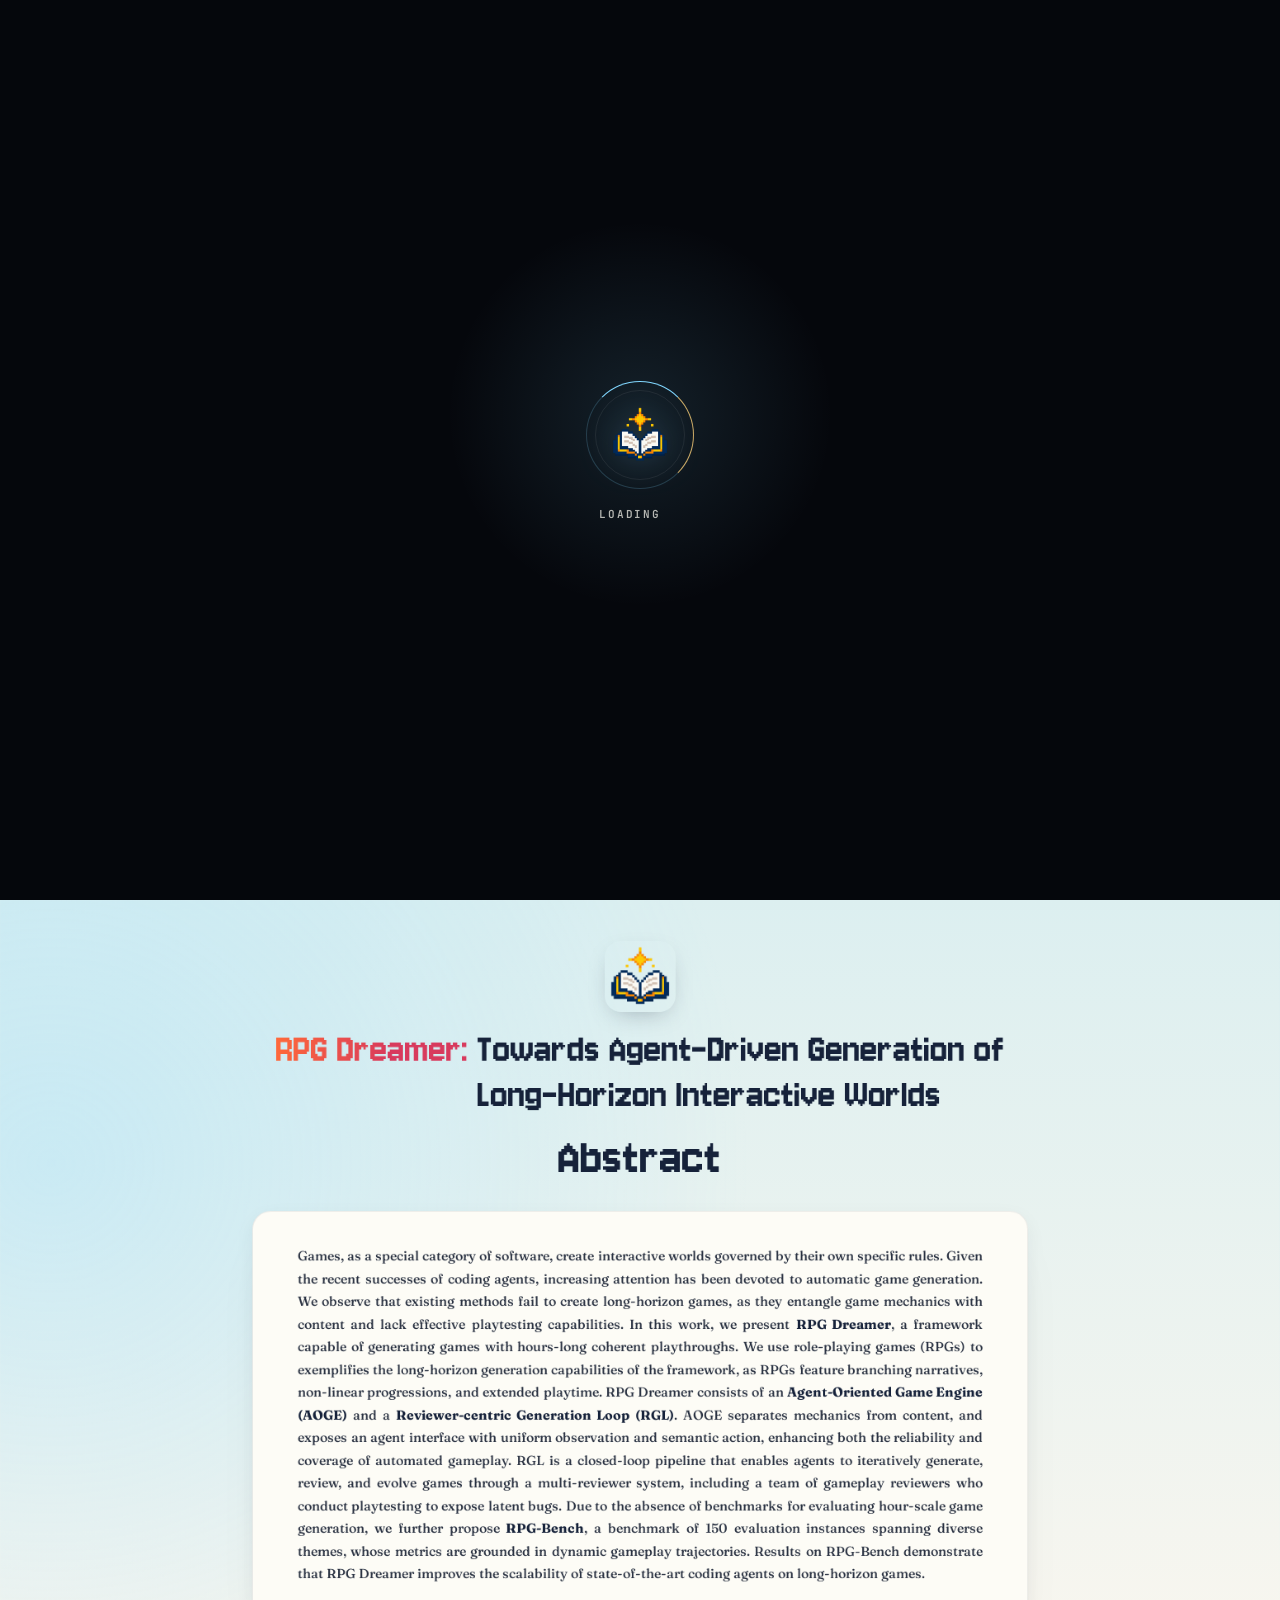
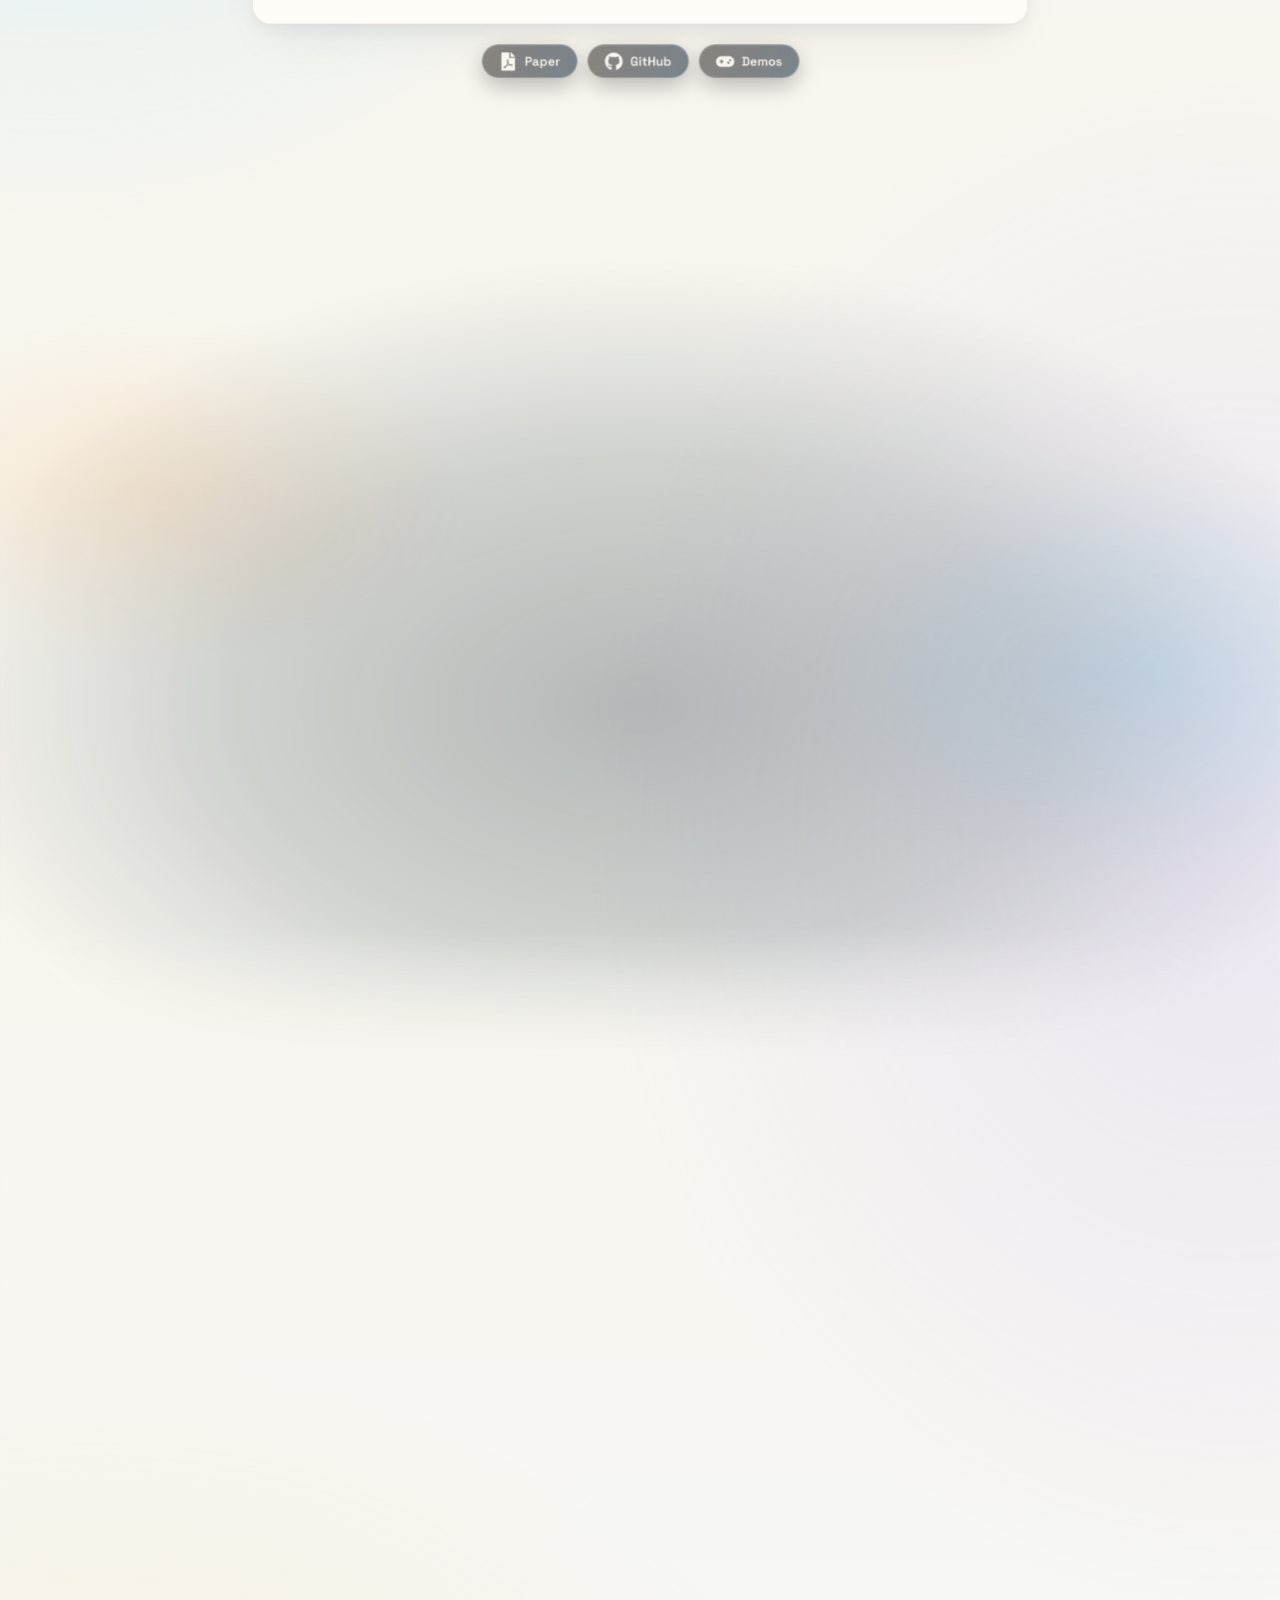
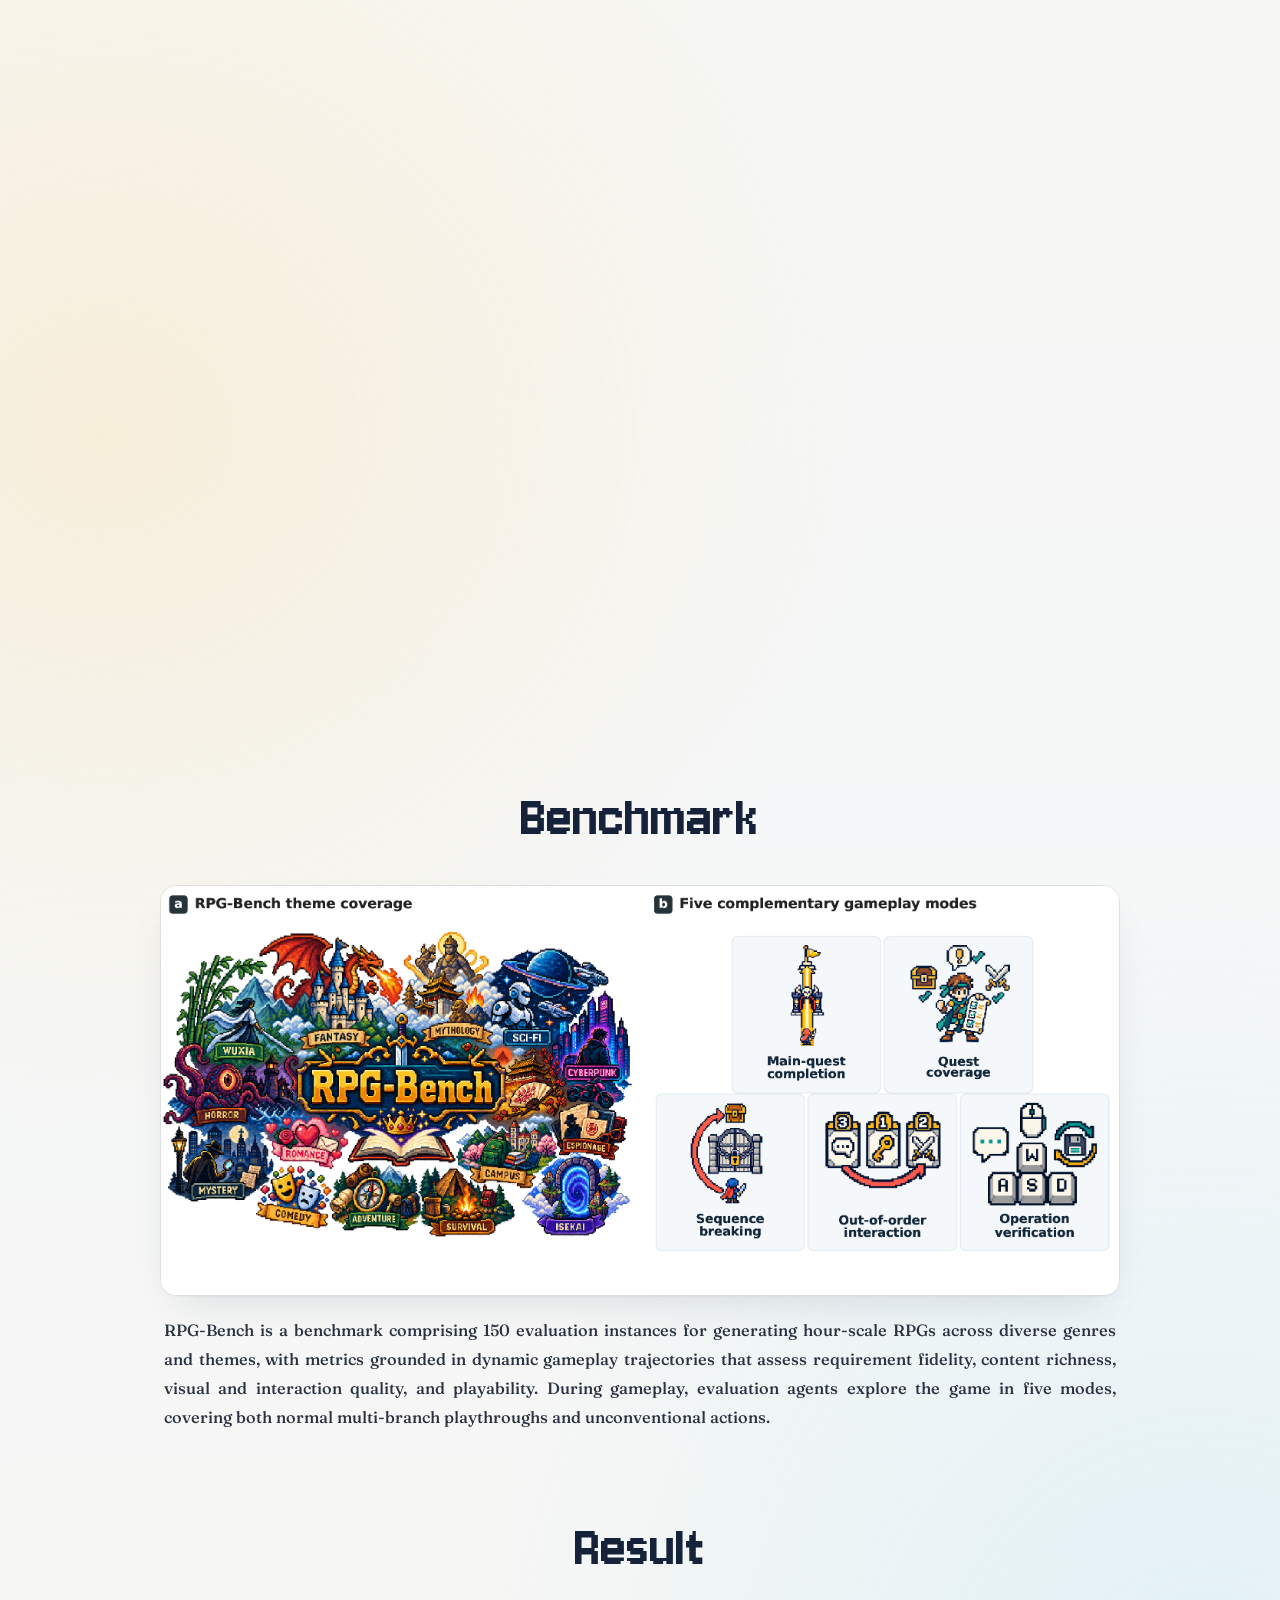
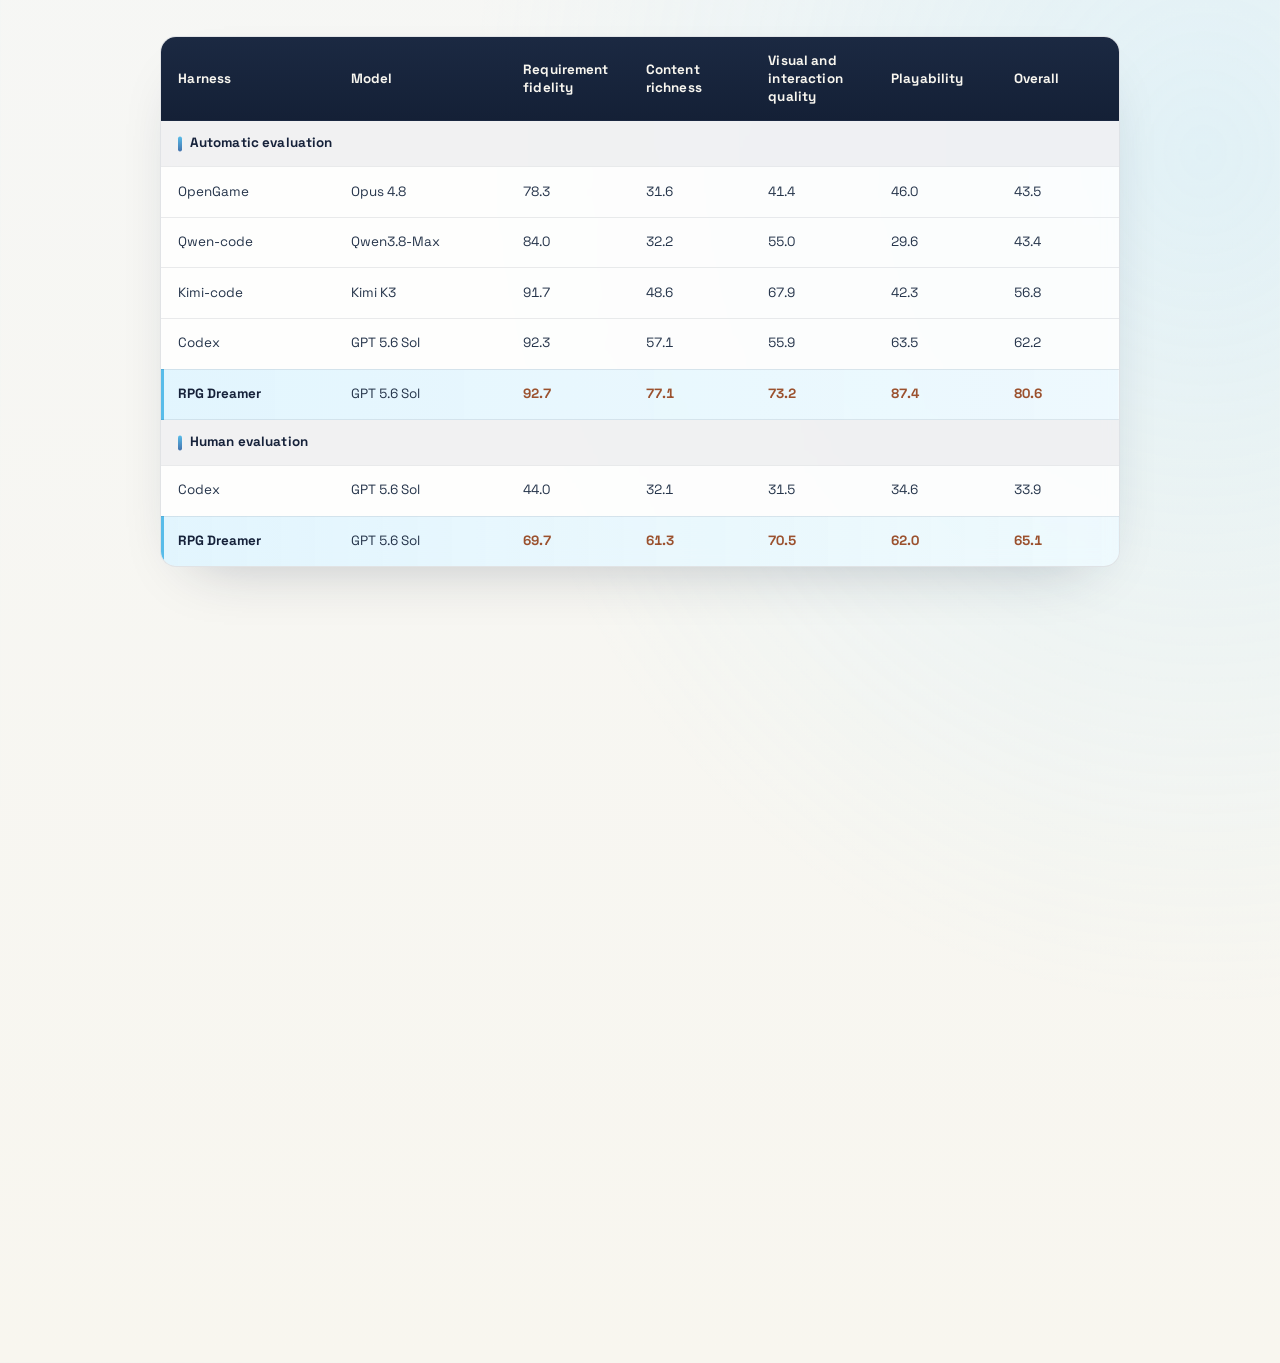
==== commit eba3ea7f: "Remove comma from Journey West display title" ====
--- a/index.html
+++ b/index.html
@@ -1706,7 +1706,7 @@
 
 </style>
 <link href="fonts/fonts.css?v=20260826-08" rel="stylesheet">
-<link href="project-page/rpg-demo.css?v=20260911-compact-tips-01" rel="stylesheet">
+<link href="project-page/rpg-demo.css?v=20260911-restored-tips-01" rel="stylesheet">
 <meta name="build" content="20260910-44">
 </head>
 <body class="hero-in-view hero-sequence-pending is-page-loading">
@@ -1913,15 +1913,15 @@
                     </div>
                     <div class="rpg-demo-standby-tip">
                       <svg viewBox="0 0 24 24" fill="none" aria-hidden="true"><path d="M4 14v-2a8 8 0 0 1 16 0v2M4 14h3v6H5a1 1 0 0 1-1-1v-5Zm16 0h-3v6h2a1 1 0 0 0 1-1v-5Z" stroke="currentColor" stroke-width="1.8" stroke-linecap="round" stroke-linejoin="round"/></svg>
-                      <span>Sound included. Set volume.</span>
+                      <span>This game includes sound. Please check your device volume.</span>
                     </div>
                     <div class="rpg-demo-standby-tip">
                       <svg viewBox="0 0 24 24" fill="none" aria-hidden="true"><path d="M8 3H3v5M16 3h5v5M8 21H3v-5M16 21h5v-5" stroke="currentColor" stroke-width="1.8" stroke-linecap="round" stroke-linejoin="round"/></svg>
-                      <span>Fullscreen toggles the view.</span>
+                      <span>Use the Fullscreen button to enter or exit fullscreen.</span>
                     </div>
                     <div class="rpg-demo-standby-tip rpg-demo-controls-tip">
                       <svg viewBox="0 0 24 24" fill="none" aria-hidden="true"><path d="M8 5v6M5 8h6M15.5 7.5h.01M18.5 10.5h.01M7 15h3l2 3 2-3h3a4 4 0 0 0 3.8-5.2l-1-3A4 4 0 0 0 16 4H8a4 4 0 0 0-3.8 2.8l-1 3A4 4 0 0 0 7 15Z" stroke="currentColor" stroke-width="1.7" stroke-linecap="round" stroke-linejoin="round"/></svg>
-                      <span>Open Controls for game help.</span>
+                      <span>Open Controls for movement, interaction, and mouse controls.</span>
                     </div>
                   </div>
                   <button class="rpg-demo-load" type="button" data-rpg-load disabled>
@@ -2017,7 +2017,7 @@
             <span class="rpg-language-badge" aria-hidden="true">CHINESE</span>
             <span class="rpg-demo-choice-cover" data-rpg-language="CHINESE" style="--rpg-card-cover: url('https://pub-f92b6274842f4c76bae0e87541458375.r2.dev/rpg-dreamer/src-44/src/dist/assets/main-menu-TS6JUrUr.png')" aria-hidden="true"></span>
             <span class="rpg-demo-choice-caption">
-              <strong>西游·女儿国情劫</strong>
+              <strong>西游：师傅请留步</strong>
               <small>Generated World 44</small>
             </span>
           </button>
@@ -2287,7 +2287,7 @@
 
 </main>
 
-<script src="project-page/rpg-demo.js?v=20260911-content-warning-01"></script>
+<script src="project-page/rpg-demo.js?v=20260911-journey-title-03"></script>
 <script>
 const observer = new IntersectionObserver((entries) => {
   entries.forEach(entry => {
--- a/project-page/rpg-demo.css
+++ b/project-page/rpg-demo.css
@@ -1082,8 +1082,7 @@
 }
 
 .rpg-demo-standby-tips {
-  width: max-content;
-  max-width: calc(100% - 20px);
+  width: min(500px, calc(100% - 20px));
   display: grid;
   gap: 6px;
   margin: -4px auto 14px;
@@ -1495,7 +1494,7 @@
   }
 
   .rpg-demo-standby-tips {
-    max-width: calc(100% - 8px);
+    width: min(290px, calc(100% - 8px));
     gap: 3px;
     margin: 0 auto 5px;
   }
